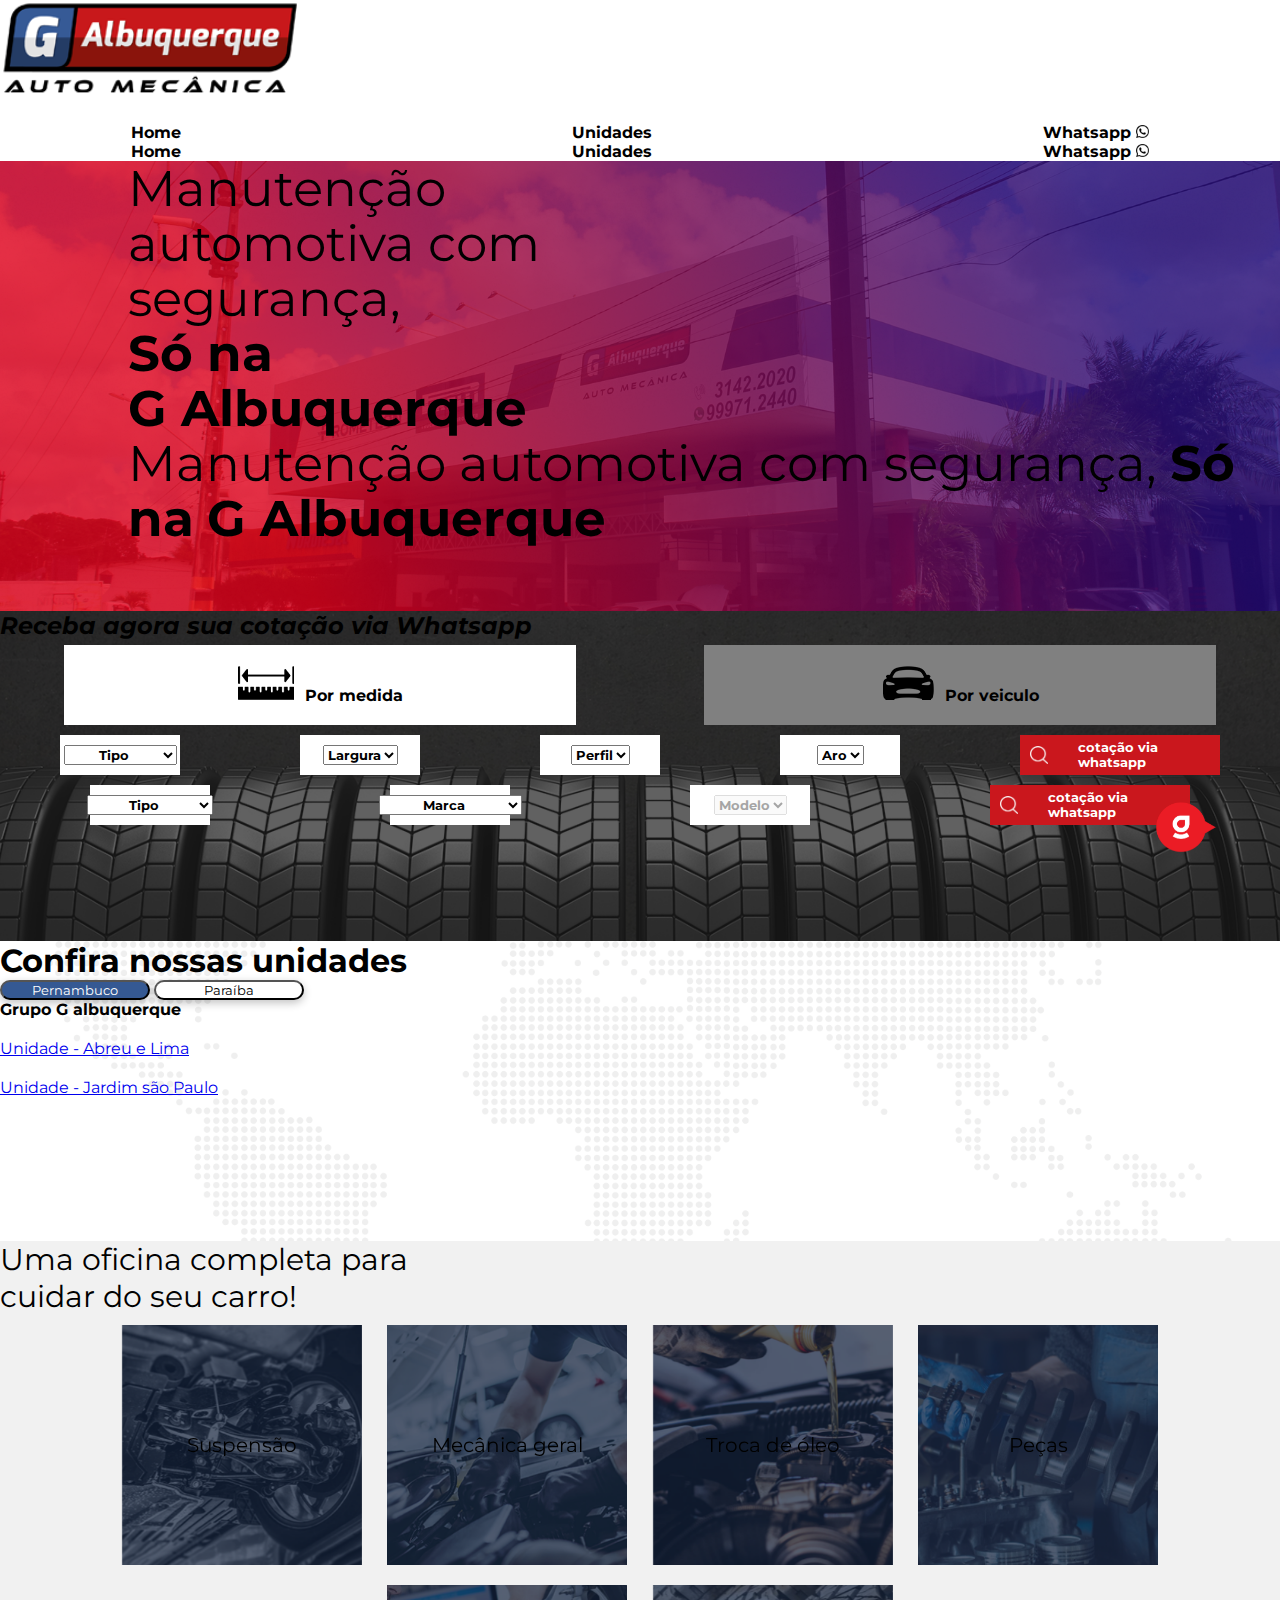
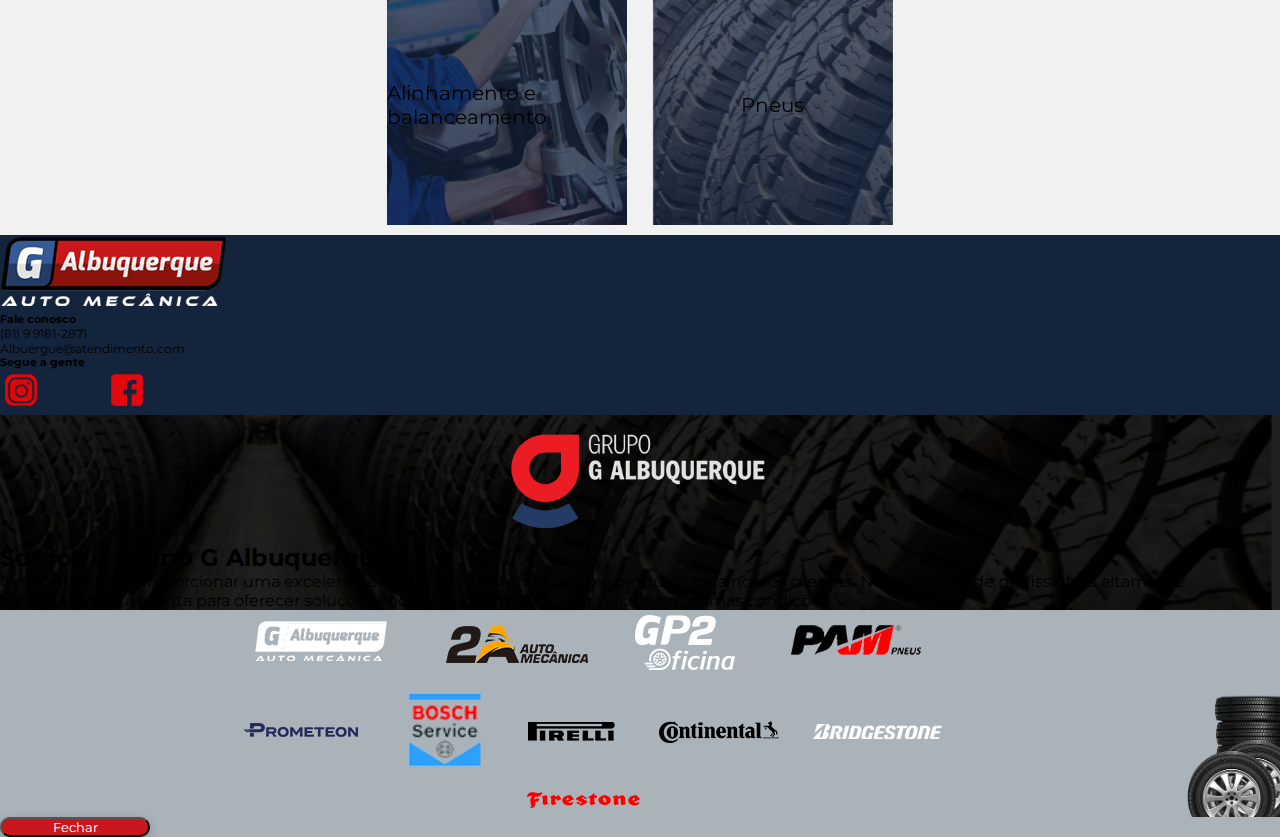
==== index.html @ 97f1aa62 "Testando 2" ====
<!DOCTYPE html>
<html lang="pt-br">
  <head>
    <meta http-equiv="CACHE-CONTROL" content="NO-CACHE" />
    <meta http-equiv="PRAGMA" content="NO-CACHE" />
    <meta charset="UTF-8" />
    <meta http-equiv="X-UA-Compatible" content="IE=edge" />
    <meta name="viewport" content="width=device-width, initial-scale=1.0" />
    <link
      href="https://cdn.jsdelivr.net/npm/bootstrap@5.3.0-alpha3/dist/css/bootstrap.min.css"
      rel="stylesheet"
      integrity="sha384-KK94CHFLLe+nY2dmCWGMq91rCGa5gtU4mk92HdvYe+M/SXH301p5ILy+dN9+nJOZ"
      crossorigin="anonymous"
    />
    <title>Albuquerque</title>
    <link rel="stylesheet" href="./styles.css" />
    <link rel="stylesheet" href="./topo-styles.css" />
    <link rel="preconnect" href="https://fonts.googleapis.com" />
    <link rel="preconnect" href="https://fonts.gstatic.com" crossorigin />

    <link
      href="https://fonts.googleapis.com/css2?family=Montserrat:wght@400;700&display=swap"
      rel="stylesheet"
    />
    <link rel="icon" type="image/x-icon" href="./assets/images/favicon.ico" />
  </head>

  <body>
    <div class="container-fluid p-1 p-md-4">
      <div class="row align-items-center">
        <div class="col-6 col-md-6">
          <a href="">
            <img
              src="assets/images/logo-albuquerque.png"
              height="100px"
              class="img-fluid"
              alt=""
            />
          </a>
        </div>

        <div class="col-6 d-md-none d-block navbar d-flex justify-content-end">
          <button
            id="hamburguer"
            style="margin-right: 10%; border: none"
            class="navbar-toggler"
            type="button"
          >
            <span class="navbar-toggler-icon"></span>
          </button>
        </div>
        <div class="col-6 col-md-6 mt-2 d-none d-md-block">
          <ul class="menu-bar-topo">
            <li><a href="">Home</a></li>
            <li><a href="#unidades">Unidades</a></li>
            <li>
              <a
                href=""
                onclick="window.open('https://wa.me/5581991812871?text=Olá, estou com interesse em saber mais sobre seus serviços.','_blank')"
                >Whatsapp
                <img
                  src="assets/images/whatsapp-preto-cima.png"
                  height="13px"
                  alt=""
              /></a>
            </li>
          </ul>
        </div>
      </div>
      <div class="row d-none" id="menu-hamburguer">
        <div class="col">
          <ul class="menu-bar-topo">
            <li><a href="">Home</a></li>
            <li><a href="#unidades">Unidades</a></li>
            <li>
              <a
                href=""
                onclick="window.open('https://wa.me/5581991812871?text=Olá, estou com interesse em saber mais sobre seus serviços.','_blank')"
                >Whatsapp
                <img
                  src="assets/images/whatsapp-preto-cima.png"
                  height="13px"
                  alt=""
              /></a>
            </li>
          </ul>
        </div>
      </div>
    </div>

    <div class="container-fluid p-1 p-md-4 text-light fundo">
      <div class="row mt-5">
        <div class="col-12">
          <div class="fundo-comportamento">
            <span class="texto-fundo-tamanho d-none d-md-block">
              Manutenção <br />
              automotiva com <br />
              segurança,<br />
              <b>Só na <br /></b>
              <b>G Albuquerque</b>
            </span>
            <span class="texto-fundo-tamanho d-block d-md-none p-4">
              Manutenção automotiva com segurança,
              <b>Só na</b>
              <b>G Albuquerque</b>
            </span>
            <div id="unidades"></div>
          </div>
        </div>
      </div>
    </div>

    <div class="fundo-busca-pneu text-light">
      <div class="container">
        <div class="row">
          <div class="col">
            <h2 class="text-center mt-3">
              <i> Receba agora sua cotação via Whatsapp </i>
            </h2>
          </div>
        </div>
        <div class="row mt-3">
          <div class="col">
            <div class="cards-pneus">
              <div
                class="card-pneu"
                id="medida"
                onclick="selecionarTipoFiltro(false)"
              >
                <span
                  ><img
                    src="assets/images/regua.png"
                    class="img-fluid"
                    style="margin-right: 5px"
                  />
                  Por medida</span
                >
              </div>
              <div
                class="card-pneu"
                id="veiculo"
                onclick="selecionarTipoFiltro(true)"
              >
                <span
                  ><img
                    src="assets/images/carro.png"
                    class="img-fluid"
                    style="margin-right: 5px"
                  />
                  Por veiculo</span
                >
              </div>
            </div>
          </div>
        </div>

        <div class="row mt-3">
          <!-- FILTER MEDIDA -->
          <div
            class="col"
            style="
              display: flex;
              justify-content: space-around;
              align-items: center;
              flex-flow: wrap;
            "
            id="filterMedida"
          >
            <div class="card-pneu-categoria">
              <select id="tipoInput1" class="form-control w-full xl:w-4/12">
                <option value="">Tipo</option>
                <option value="Passeio">Passeio</option>
                <option value="Performance">Performance</option>
                <option value="SUV">SUV</option>
                <option value="Carga">Carga</option>
                <option value="Misto">Misto</option>
                <option value="Off road">Off road</option>
              </select>
            </div>
            <div class="card-pneu-categoria">
              <select id="larguraInput" class="form-control w-full xl:w-4/12">
                <option value="">Largura</option>
                <option value="9.50">9.50</option>
                <option value="10.50">10.50</option>
                <option value="11.50">11.50</option>
                <option value="12.50">12.50</option>
                <option value="125">125</option>
                <option value="135">135</option>
                <option value="145">145</option>
                <option value="155">155</option>
                <option value="165">165</option>
                <option value="175">175</option>
                <option value="185">185</option>
                <option value="195">195</option>
                <option value="205">205</option>
                <option value="215">215</option>
                <option value="225">225</option>
                <option value="235">235</option>
                <option value="245">245</option>
                <option value="255">255</option>
                <option value="265">265</option>
                <option value="275">275</option>
                <option value="285">285</option>
                <option value="295">295</option>
                <option value="305">305</option>
                <option value="315">315</option>
                <option value="325">325</option>
              </select>
            </div>
            <div class="card-pneu-categoria">
              <select id="perfilInput" class="form-control w-full xl:w-4/12">
                <option value="">Perfil</option>
                <option value="30">30</option>
                <option value="35">35</option>
                <option value="40">40</option>
                <option value="45">45</option>
                <option value="50">50</option>
                <option value="55">55</option>
                <option value="60">60</option>
                <option value="65">65</option>
                <option value="70">70</option>
                <option value="75">75</option>
                <option value="80">80</option>
                <option value="85">85</option>
              </select>
            </div>
            <div class="card-pneu-categoria">
              <select id="aroInput" class="form-control w-full xl:w-4/12">
                <option value="">Aro</option>
                <option value="13">13</option>
                <option value="14">14</option>
                <option value="15">15</option>
                <option value="16">16</option>
                <option value="17">17</option>
                <option value="18">18</option>
                <option value="19">19</option>
                <option value="20">20</option>
                <option value="21">21</option>
                <option value="22">22</option>
                <option value="23">23</option>
                <option value="24">24</option>
              </select>
            </div>

            <div
              class="card-pneu-categoria botao-cotacao fundo-vermelho-card-categoria"
              onclick="filtrar()"
            >
              <img src="assets/images/lupa.png" height="18px" alt="" />
              <span class="text-uppercase"> cotação via whatsapp</span>
            </div>
          </div>
          <!------------------------------------------------>

          <!-- FILTER Veiculo -->
          <div
            class="col"
            style="
              display: flex;
              justify-content: space-around;
              align-items: center;
              flex-flow: wrap;
            "
            id="filterVeiculo"
          >
            <div class="card-pneu-categoria">
              <select id="tipoInput2" class="form-control w-full xl:w-4/12">
                <option value="">Tipo</option>
                <option value="Hatch">Hatch</option>
                <option value="Sedan">Sedan</option>
                <option value="Esportivo">Esportivo</option>
                <option value="Picape">Picape</option>
                <option value="Cupê">Cupê</option>
                <option value="SUV">SUV</option>
                <option value="SUV Compacto">SUV Compacto</option>
              </select>
            </div>
            <div class="card-pneu-categoria">
              <select
                class="form-control w-full xl:w-4/12 my-3"
                id="marcaInput2"
                onchange="selecionarMarca()"
              >
                <option value="" selected="">Marca</option>
              </select>
            </div>
            <div class="card-pneu-categoria">
              <select
                class="form-control w-full xl:w-4/12 my-3"
                id="modeloInput"
              >
                <option value="" selected="">Modelo</option>
                <option value="outros">Outros</option>
              </select>
            </div>

            <div
              class="card-pneu-categoria botao-cotacao fundo-vermelho-card-categoria"
              onclick="filtrar()"
            >
              <img src="assets/images/lupa.png" height="18px" alt="" />
              <span class="text-uppercase"> cotação via whatsapp</span>
            </div>
          </div>
        </div>
      </div>
    </div>

    <div class="background-confira-unidades pt-1 pt-md-3 pb-5">
      <div class="container">
        <div class="row p-4 p-md-1">
          <div class="col-12">
            <h2 class="mb-3 confira-unidade-label">Confira nossas unidades</h2>
            <div class="row mb-3">
              <div class="col">
                <button
                  class="btn"
                  id="btnPernambuco"
                  onclick="showPernambuco()"
                >
                  Pernambuco
                </button>
                <button class="btn" id="btnParaiba" onclick="showParaiba()">
                  Paraíba
                </button>
              </div>
            </div>
            <h4 class="fw-bold">Grupo G albuquerque</h4>

            <ul class="lista-unidades" id="listaPernambuco">
              <li>
                <a href="filiais/index.html?id=abreu&whatsapp=81991812871"
                  >Unidade - Abreu e Lima</a
                >
              </li>
              <li>
                <a href="filiais/index.html?id=jardim&whatsapp=81991812871"
                  >Unidade - Jardim são Paulo</a
                >
              </li>
            </ul>

            <ul class="lista-unidades" id="listaParaiba">
              <li>
                <a href="filiais/index.html?id=bayeux&whatsapp=81991812871"
                  >Unidade - Bayeux</a
                >
              </li>
              <li>
                <a href="filiais/index.html?id=sape&whatsapp=81991812871"
                  >Unidade - Sapé</a
                >
              </li>
            </ul>
          </div>
          <div class="col-12 col-md-6"></div>
        </div>
      </div>
    </div>

    <div style="background-color: #f1f1f1" class="p-2 mt-3">
      <div class="container p-2" id="servicos">
        <div class="row">
          <div class="col">
            <span
              class="d-block fw-bold text-center text-uppercase"
              style="font-size: 30px"
              >Uma oficina completa para <br />
              cuidar do seu carro!</span
            >
          </div>
        </div>
        <div class="row mt-3 justify-content-center">
          <div class="col-10">
            <div class="cards">
              <div class="card c-1-fundo text-light center-all">
                <div class="front">
                  <span class="text-uppercase">Suspensão</span>
                </div>
                <div class="back p-3">
                  <span class="card-flip-text">
                    A suspensão melhora a estabilidade e conforto do seu carro.
                    Tecnologia avançada e peças de qualidade melhoram a
                    performance.
                  </span>
                  <button
                    class="mt-4 btn btn-azul"
                    id="btnSuspensaoCard"
                    onclick="window.open('https://wa.me/5581991812871?text=Olá, estou com interesse em saber mais sobre seus serviços de suspensão.','_blank')"
                  >
                    Contate-nos
                  </button>
                </div>
              </div>
              <div class="card c-2-fundo text-light center-all">
                <div class="front">
                  <span class="text-uppercase">Mecânica geral</span>
                </div>
                <div class="back p-3">
                  <span class="card-flip-text">
                    Nosso serviço mecânico resolve problemas do seu carro com
                    eficiência. Contamos com equipe preparada e capacitada.
                  </span>
                  <button
                    class="mt-4 btn btn-azul"
                    id="btnMecanicaCard"
                    onclick="window.open('https://wa.me/5581991812871?text=Olá, estou com interesse em saber mais sobre seus serviços de mecânica.','_blank')"
                  >
                    Contate-nos
                  </button>
                </div>
              </div>
              <div class="card c-3-fundo text-light center-all">
                <div class="front">
                  <span class="text-uppercase">Troca de óleo</span>
                </div>
                <div class="back p-3">
                  <span class="card-flip-text">
                    Nossa troca de óleo garante desempenho ideal do seu veículo.
                    Equipe qualificada e óleos de qualidade mantêm o motor em
                    condições ideais.
                  </span>
                  <button
                    class="mt-4 btn btn-azul"
                    id="btnTrocaOleoCard"
                    onclick="window.open('https://wa.me/5581991812871?text=Olá, estou com interesse em saber mais sobre seus serviços de troca de óleo.','_blank')"
                  >
                    Contate-nos
                  </button>
                </div>
              </div>
              <div class="card c-4-fundo text-light center-all">
                <div class="front">
                  <span class="text-uppercase">Peças</span>
                </div>
                <div class="back p-3">
                  <span class="card-flip-text">
                    Nossas peças garantem desempenho superior para o seu
                    veículo. Encontre a peça perfeita agendando seu atendimento.
                  </span>
                  <button
                    class="mt-4 btn btn-azul"
                    id="btnPecasCard"
                    onclick="window.open('https://wa.me/5581991812871?text=Olá, estou com interesse em saber mais sobre as peças e serviços.','_blank')"
                  >
                    Contate-nos
                  </button>
                </div>
              </div>
              <div class="card c-5-fundo text-light center-all">
                <div class="front">
                  <span class="text-uppercase d-block text-center"
                    >Alinhamento e balanceamento</span
                  >
                </div>
                <div class="back p-3">
                  <span class="card-flip-text">
                    Prolongue a vida útil dos pneus e evite problemas na
                    direção. Realize o alinhamento e balanceamento conosco.
                  </span>
                  <button
                    class="mt-4 btn btn-azul"
                    id="btnAlinhamentoBalanceamentoCard"
                    onclick="window.open('https://wa.me/5581991812871?text=Olá, estou com interesse em saber mais sobre seus serviços de alinhamento e balanceamento.','_blank')"
                  >
                    Contate-nos
                  </button>
                </div>
              </div>
              <div class="card c-6-fundo text-light center-all">
                <div class="front">
                  <span class="text-uppercase">Pneus</span>
                </div>
                <div class="back p-3">
                  <span class="card-flip-text">
                    Nossos pneus oferecem tranquilidade e conforto na direção,
                    com tecnologia avançada e materiais de alta qualidade.
                  </span>
                  <button
                    class="mt-4 btn btn-azul"
                    id="btnPneusCard"
                    onclick="window.open('https://wa.me/5581991812871?text=Olá, estou com interesse em saber mais sobre os pneus disponíveis.','_blank')"
                  >
                    Contate-nos
                  </button>
                </div>
              </div>
            </div>
          </div>
          <!-- <div class="row mt-3">
            <div class="col" style="display: flex; justify-content: center">
              <button
                class="text-ligth text-uppercase text-center btn btn-escolher-servico"
              >
                Escolha um serviço
              </button>
            </div>
          </div> -->
        </div>
      </div>
    </div>

    <div id="footerSecundario">
      <!-- INICIO -->
      <div class="container-fluid p-2 p-md-4 text-light fundo-footer">
        <div class="row mt-3 mb-2">
          <div class="col" style="display: flex; justify-content: center">
            <img
              src="assets/images/logoGTopo.png"
              width="300px"
              class="img-fluid"
              alt=""
            />
          </div>
        </div>

        <div class="row justify-content-center">
          <div class="col-12 col-md-8 mb-3">
            <h2 class="text-center">Somos o Grupo G Albuquerque</h2>
            <span class="text-center d-block"
              >Nosso objetivo é proporcionar uma excelente experiência de
              atendimento e produtos para nossos clientes. Nossa equipe de
              profissionais altamente capacitados está pronta para oferecer
              soluções eficientes para manter seu veículo em ótimas condições.
            </span>
          </div>
        </div>
      </div>
      <!-- INICIO -->

      <div
        class="pt-2"
        style="
          display: flex;
          justify-content: space-between;
          align-items: end;
          background-color: #aab2ba;
        "
      >
        <div style="flex-grow: 3">
          <div
            style="
              width: 61%;
              margin: 0 auto;
              display: flex;
              justify-content: space-around;
              align-items: center;
              flex-wrap: wrap;
              align-items: center;
            "
          >
            <img src="assets/images/logo1.png" alt="" />
            <img src="assets/images/logo4.png" alt="" />
            <img src="assets/images/logo6.png" alt="" />
            <img src="assets/images/logo8.png" alt="" />
            <img src="assets/images/logo3.png" alt="" />
            <img src="assets/images/logo7.png" style="width: 130px" alt="" />
            <img src="assets/images/logo2.png" alt="" />
            <img src="assets/images/logo5.png" alt="" />
            <img src="assets/images/logo10.png" alt="" />
            <img src="assets/images/logo9.png" alt="" />
          </div>
        </div>
        <div
          style="
            flex-grow: 1;
            display: flex;
            justify-content: end;
            align-items: end;
          "
          class="d-none d-md-block"
        >
          <img src="assets/images/pnues.png" width="100px" alt="qwqw" />
        </div>
      </div>
    </div>

    <div class="container-fluid fundo-escuro text-light p-5">
      <div class="container">
        <div class="row justify-content-center">
          <div
            class="col-12 col-md-4 d-flex justify-content-center align-items-center mb-4 mb-md-0"
          >
            <img
              src="assets/images/logo-albuquerque-branco.png"
              class="img-fluid"
              alt=""
            />
          </div>

          <div
            class="col-12 col-md-4 d-flex flex-column justify-content-center align-items-center d-md-block mb-4 mb-md-0"
          >
            <h6 class="text-uppercase">Fale conosco</h6>
            <ul class="options-footer text-center text-md-start">
              <li>(81) 9 9181-2871</li>
              <li>Albuergue@atendimento.com</li>
            </ul>
          </div>

          <div
            class="col-12 col-md-4 d-flex flex-column justify-content-center align-items-center d-md-block mb-4 mb-md-0"
          >
            <h6 class="text-uppercase">Segue a gente</h6>
            <ul class="options-footer-img">
              <li>
                <a
                  onclick="window.open('https://www.instagram.com/galbuquerque_automecanica/','_blank')"
                  ><img
                    src="assets/images/insta-vermelho-baixo.png"
                    height="32px"
                    alt=""
                /></a>
              </li>
              <li>
                <a
                  onclick="window.open('https://www.facebook.com/GAlbuquerqueAutomecanica/?locale=pt_BR','_blank')"
                  ><img
                    src="assets/images/face-vermelho-baixo.png"
                    height="32px"
                    alt=""
                /></a>
              </li>
            </ul>
          </div>
        </div>
      </div>
    </div>

    <button
    type="button"
    class="btn-flutuante"
    data-bs-toggle="modal"
    data-bs-target="#popupsobre"
  >
    <img src="assets/images/btn-g-albu.png" height="50px" alt="" />
  </button>

  <div
    class="modal fade"
    id="popupsobre"
    tabindex="-1"
    aria-labelledby="exampleModalLabel"
    aria-hidden="true"
  >
    <div class="modal-dialog modal-xl">
      <div class="modal-content" style="background-color: #aab2ba">
        <div class="modal-body">
          <div class="container p-2 p-md-4 text-light fundo-footer">
            <!-- INICIO -->
            <div class="row mt-3 mb-2">
              <div class="col" style="display: flex; justify-content: center">
                <img
                  src="assets/images/logoGTopo.png"
                  width="300px"
                  class="img-fluid"
                  alt=""
                />
              </div>
            </div>

            <div class="row justify-content-center">
              <div class="col-12 col-md-8 mb-3">
                <h2 class="text-center">Somos o Grupo G Albuquerque</h2>
                <span class="text-center d-block"
                  >Nosso objetivo é proporcionar uma excelente experiência de
                  atendimento e produtos para nossos clientes. Nossa equipe de
                  profissionais altamente capacitados está pronta para
                  oferecer soluções eficientes para manter seu veículo em
                  ótimas condições.
                </span>
              </div>
            </div>
          </div>
          <!-- INICIO -->

          <div
            class="pt-2"
            style="
              display: flex;
              justify-content: space-between;
              align-items: end;
              background-color: #aab2ba;
            "
          >
            <div style="flex-grow: 3">
              <div
                style="
                  width: 61%;
                  margin: 0 auto;
                  display: flex;
                  justify-content: space-around;
                  align-items: center;
                  flex-wrap: wrap;
                  align-items: center;
                "
              >
                <img src="assets/images/logo1.png" alt="" />
                <img src="assets/images/logo4.png" alt="" />
                <img src="assets/images/logo6.png" alt="" />
                <img src="assets/images/logo8.png" alt="" />
                <img src="assets/images/logo3.png" alt="" />
                <img
                  src="assets/images/logo7.png"
                  style="width: 130px"
                  alt=""
                />
                <img src="assets/images/logo2.png" alt="" />
                <img src="assets/images/logo5.png" alt="" />
                <img src="assets/images/logo10.png" alt="" />
                <img src="assets/images/logo9.png" alt="" />
              </div>
            </div>
            <div
              style="
                flex-grow: 1;
                display: flex;
                justify-content: end;
                align-items: end;
              "
              class="d-none d-md-block"
            >
              <img
                src="assets/images/pnues.png"
                width="100px"
                alt="qwqw"
              />
            </div>
          </div>
        </div>
        <div class="modal-footer" style="border: none">
          <button
            type="button"
            class="btn btn-escolher-servico"
            style=""
            data-bs-dismiss="modal"
          >
            Fechar
          </button>
        </div>
      </div>
    </div>
  </div>
    <!-- <div
      class="modal fade"
      id="popupsobre"
      tabindex="-1"
      aria-labelledby="exampleModalLabel"
      aria-hidden="true"
    >
      <div class="modal-dialog">
        <div class="modal-content">
          <div class="modal-header">
            <h5 class="modal-title" id="exampleModalLabel">Sobre</h5>
            <button
              type="button"
              class="btn-close"
              data-bs-dismiss="modal"
              aria-label="Close"
            ></button>
          </div>
          <div class="modal-body">
            <div class="container">
              <div class="row">
                <div class="col">
                  <p>
                    &emsp; &emsp;Nós somos a G Albuquerque, nosso objetivo é
                    proporcionar uma excelente experiência de atendimento e
                    produtos para nossos clientes. Nossa equipe de profissionais
                    altamente capacitados está pronta para oferecer soluções
                    eficientes para manter seu veículo em ótimas condições.
                    Oferecemos serviços de manutenção preventiva, corretiva,
                    reparos elétricos e mecânicos, além de pneus. Nosso
                    compromisso é oferecer o melhor serviço possível com
                    atendimento personalizado.
                  </p>
                  <br />
                  <span class="text-center d-block"
                    >⭐ Venha experimentar nosso serviço! ⭐</span
                  >
                </div>
              </div>
            </div>
          </div>
          <div class="modal-footer">
            <button
              type="button"
              class="btn btn-secondary"
              data-bs-dismiss="modal"
            >
              Fechar
            </button>
          </div>
        </div>
      </div>
    </div> -->

    <script>
      const marcas = [
        { id: 1, nome: "CHEVROLET" },
        { id: 2, nome: "VOLKSWAGEN" },
        { id: 3, nome: "FIAT" },
        { id: 4, nome: "MERCEDES-BENZ" },
        { id: 5, nome: "CITROEN" },
        { id: 7, nome: "HONDA" },
        { id: 8, nome: "SUBARU" },
        { id: 10, nome: "FERRARI" },
        { id: 12, nome: "LAMBORGHINI" },
        { id: 13, nome: "FORD" },
        { id: 14, nome: "HYUNDAI" },
        { id: 15, nome: "JAC" },
        { id: 16, nome: "KIA" },
        { id: 17, nome: "GURGEL" },
        { id: 18, nome: "DODGE" },
        { id: 19, nome: "CHRYSLER" },
        { id: 20, nome: "BENTLEY" },
        { id: 22, nome: "PEUGEOT" },
        { id: 23, nome: "TOYOTA" },
        { id: 24, nome: "RENAULT" },
        { id: 27, nome: "AGRALE" },
        { id: 28, nome: "ALFA ROMEO" },
        { id: 32, nome: "AUDI" },
        { id: 36, nome: "BMW" },
        { id: 43, nome: "NISSAN" },
        { id: 47, nome: "CHERY" },
        { id: 53, nome: "VOLVO" },
        { id: 57, nome: "DKW-VEMAG" },
        { id: 59, nome: "SUZUKI" },
        { id: 70, nome: "PORSCHE" },
        { id: 86, nome: "JAGUAR" },
        { id: 87, nome: "JEEP" },
        { id: 94, nome: "LADA" },
        { id: 96, nome: "LAND ROVER" },
        { id: 97, nome: "LEXUS" },
        { id: 98, nome: "LIFAN" },
        { id: 104, nome: "MASERATI" },
        { id: 111, nome: "MITSUBISHI" },
        { id: 113, nome: "MINI" },
        { id: 114, nome: "MIURA" },
        { id: 116, nome: "MP LAFER" },
        { id: 124, nome: "PUMA" },
        { id: 132, nome: "SHINERAY" },
        { id: 141, nome: "SIMCA" },
        { id: 142, nome: "SMART" },
        { id: 149, nome: "TROLLER" },
        { id: 150, nome: "UNIMOG" },
        { id: 239, nome: "KARMANN GHIA" },
      ];

      let modelos = [
        { numero: 25, nome: "INTEGRA" },
        { numero: 25, nome: "LEGEND" },
        { numero: 25, nome: "NSX" },
        { numero: 27, nome: "MARRUA" },
        { numero: 28, nome: "145" },
        { numero: 28, nome: "147" },
        { numero: 28, nome: "155" },
        { numero: 28, nome: "156" },
        { numero: 28, nome: "164" },
        { numero: 28, nome: "166" },
        { numero: 28, nome: "2300" },
        { numero: 28, nome: "SPIDER" },
        { numero: 156, nome: "HUMMER" },
        { numero: 16, nome: "AM-825" },
        { numero: 16, nome: "HI-TOPIC" },
        { numero: 16, nome: "ROCSTA" },
        { numero: 16, nome: "TOPIC" },
        { numero: 16, nome: "TOWNER" },
        { numero: 32, nome: "100" },
        { numero: 32, nome: "80" },
        { numero: 32, nome: "A1" },
        { numero: 32, nome: "A3" },
        { numero: 32, nome: "A4 SEDAN" },
        { numero: 32, nome: "A5 COUPE" },
        { numero: 32, nome: "A6 SEDAN" },
        { numero: 32, nome: "A7" },
        { numero: 32, nome: "A8" },
        { numero: 32, nome: "Q3" },
        { numero: 32, nome: "Q5" },
        { numero: 32, nome: "Q7" },
        { numero: 32, nome: "R8" },
        { numero: 32, nome: "RS3" },
        { numero: 32, nome: "RS4" },
        { numero: 32, nome: "RS5" },
        { numero: 32, nome: "RS6" },
        { numero: 32, nome: "S3" },
        { numero: 32, nome: "S4 SEDAN" },
        { numero: 32, nome: "S6 SEDAN" },
        { numero: 32, nome: "S8" },
        { numero: 32, nome: "TT" },
        { numero: 32, nome: "TTS" },
        { numero: 157, nome: "BUGGY" },
        { numero: 155, nome: "DEVILLE" },
        { numero: 155, nome: "ELDORADO" },
        { numero: 155, nome: "SEVILLE" },
        { numero: 42, nome: "JAVALI" },
        { numero: 6, nome: "MINI STAR FAMILY" },
        { numero: 6, nome: "MINI STAR UTILITY" },
        { numero: 47, nome: "CIELO" },
        { numero: 47, nome: "FACE" },
        { numero: 47, nome: "QQ" },
        { numero: 47, nome: "S-18" },
        { numero: 47, nome: "TIGGO" },
        { numero: 19, nome: "300C" },
        { numero: 19, nome: "CARAVAN" },
        { numero: 19, nome: "CIRRUS" },
        { numero: 19, nome: "GRAN CARAVAN" },
        { numero: 19, nome: "LE BARON" },
        { numero: 19, nome: "NEON" },
        { numero: 19, nome: "PT CRUISER" },
        { numero: 19, nome: "SEBRING" },
        { numero: 19, nome: "STRATUS" },
        { numero: 19, nome: "TOWN E COUNTRY" },
        { numero: 19, nome: "VISION" },
        { numero: 5, nome: "AIRCROSS" },
        { numero: 5, nome: "AX" },
        { numero: 5, nome: "BERLINGO" },
        { numero: 5, nome: "BX" },
        { numero: 5, nome: "C3" },
        { numero: 5, nome: "C4" },
        { numero: 5, nome: "C5" },
        { numero: 5, nome: "C6" },
        { numero: 5, nome: "C8" },
        { numero: 5, nome: "DS3" },
        { numero: 5, nome: "EVASION" },
        { numero: 5, nome: "JUMPER" },
        { numero: 5, nome: "XANTIA" },
        { numero: 5, nome: "XM" },
        { numero: 5, nome: "XSARA" },
        { numero: 5, nome: "ZX" },
        { numero: 50, nome: "CL-244" },
        { numero: 50, nome: "CL-330" },
        { numero: 51, nome: "ESPERO" },
        { numero: 51, nome: "LANOS" },
        { numero: 51, nome: "LEGANZA" },
        { numero: 51, nome: "NUBIRA" },
        { numero: 51, nome: "PRINCE" },
        { numero: 51, nome: "RACER" },
        { numero: 51, nome: "SUPER SALON" },
        { numero: 51, nome: "TICO" },
        { numero: 52, nome: "APPLAUSE" },
        { numero: 52, nome: "CHARADE" },
        { numero: 52, nome: "CUORE" },
        { numero: 52, nome: "FEROZA" },
        { numero: 52, nome: "GRAN MOVE" },
        { numero: 52, nome: "MOVE VAN" },
        { numero: 52, nome: "TERIOS" },
        { numero: 18, nome: "AVENGER" },
        { numero: 18, nome: "DAKOTA" },
        { numero: 18, nome: "JOURNEY" },
        { numero: 18, nome: "RAM" },
        { numero: 18, nome: "STEALTH" },
        { numero: 61, nome: "M-100" },
        { numero: 61, nome: "PLUTUS" },
        { numero: 61, nome: "START" },
        { numero: 61, nome: "ULC" },
        { numero: 63, nome: "ENGESA" },
        { numero: 64, nome: "CAMPER" },
        { numero: 64, nome: "MASTER" },
        { numero: 10, nome: "348" },
        { numero: 10, nome: "355" },
        { numero: 10, nome: "360" },
        { numero: 10, nome: "456" },
        { numero: 10, nome: "550" },
        { numero: 10, nome: "575M" },
        { numero: 10, nome: "612" },
        { numero: 10, nome: "CALIFORNIA" },
        { numero: 10, nome: "F430" },
        { numero: 10, nome: "F599" },
        { numero: 3, nome: "147" },
        { numero: 3, nome: "500" },
        { numero: 3, nome: "BRAVA" },
        { numero: 3, nome: "BRAVO" },
        { numero: 3, nome: "COUPE" },
        { numero: 3, nome: "DOBLO" },
        { numero: 3, nome: "DUCATO CARGO" },
        { numero: 3, nome: "DUNA" },
        { numero: 3, nome: "ELBA" },
        { numero: 3, nome: "FIORINO" },
        { numero: 3, nome: "FREEMONT" },
        { numero: 3, nome: "GRAND SIENA" },
        { numero: 3, nome: "IDEA" },
        { numero: 3, nome: "LINEA" },
        { numero: 3, nome: "MAREA" },
        { numero: 3, nome: "OGGI" },
        { numero: 3, nome: "PALIO" },
        { numero: 3, nome: "PANORAMA" },
        { numero: 3, nome: "PREMIO" },
        { numero: 3, nome: "PUNTO" },
        { numero: 3, nome: "SIENA" },
        { numero: 3, nome: "STILO" },
        { numero: 3, nome: "STRADA" },
        { numero: 3, nome: "TEMPRA" },
        { numero: 3, nome: "TIPO" },
        { numero: 3, nome: "UNO" },
        { numero: 13, nome: "AEROSTAR" },
        { numero: 13, nome: "ASPIRE" },
        { numero: 13, nome: "BELINA" },
        { numero: 13, nome: "CLUB WAGON" },
        { numero: 13, nome: "CONTOUR" },
        { numero: 13, nome: "CORCEL II" },
        { numero: 13, nome: "COURIER" },
        { numero: 13, nome: "CROWN VICTORIA" },
        { numero: 13, nome: "DEL REY" },
        { numero: 13, nome: "ECOSPORT" },
        { numero: 13, nome: "EDGE" },
        { numero: 13, nome: "ESCORT" },
        { numero: 13, nome: "EXPEDITION" },
        { numero: 13, nome: "EXPLORER" },
        { numero: 13, nome: "F-100" },
        { numero: 13, nome: "F-1000" },
        { numero: 13, nome: "F-150" },
        { numero: 13, nome: "F-250" },
        { numero: 13, nome: "FIESTA" },
        { numero: 13, nome: "FOCUS" },
        { numero: 13, nome: "FURGLAINE" },
        { numero: 13, nome: "FUSION" },
        { numero: 13, nome: "IBIZA" },
        { numero: 13, nome: "KA" },
        { numero: 13, nome: "MONDEO" },
        { numero: 13, nome: "MUSTANG" },
        { numero: 13, nome: "PAMPA" },
        { numero: 13, nome: "PROBE" },
        { numero: 13, nome: "RANGER" },
        { numero: 13, nome: "VERSAILLES ROYALE" },
        { numero: 13, nome: "TAURUS" },
        { numero: 13, nome: "THUNDERBIRD" },
        { numero: 13, nome: "TRANSIT" },
        { numero: 13, nome: "VERONA" },
        { numero: 13, nome: "VERSAILLES" },
        { numero: 13, nome: "WINDSTAR" },
        { numero: 1, nome: "A-10" },
        { numero: 1, nome: "A-20" },
        { numero: 1, nome: "AGILE" },
        { numero: 1, nome: "ASTRA" },
        { numero: 1, nome: "BLAZER" },
        { numero: 1, nome: "BONANZA" },
        { numero: 1, nome: "C-10" },
        { numero: 1, nome: "C-20" },
        { numero: 1, nome: "CALIBRA" },
        { numero: 1, nome: "CAMARO" },
        { numero: 1, nome: "CAPRICE" },
        { numero: 1, nome: "CAPTIVA" },
        { numero: 1, nome: "CARAVAN" },
        { numero: 1, nome: "CAVALIER" },
        { numero: 1, nome: "CELTA" },
        { numero: 1, nome: "CHEVY" },
        { numero: 1, nome: "CHEYNNE" },
        { numero: 1, nome: "COBALT" },
        { numero: 1, nome: "CORSA" },
        { numero: 1, nome: "CORVETTE" },
        { numero: 1, nome: "CRUZE" },
        { numero: 1, nome: "D-10" },
        { numero: 1, nome: "D-20" },
        { numero: 1, nome: "IPANEMA" },
        { numero: 1, nome: "KADETT" },
        { numero: 1, nome: "LUMINA" },
        { numero: 1, nome: "MALIBU" },
        { numero: 1, nome: "MERIVA" },
        { numero: 1, nome: "MONTANA" },
        { numero: 1, nome: "OMEGA" },
        { numero: 1, nome: "OPALA" },
        { numero: 1, nome: "PRISMA" },
        { numero: 1, nome: "S10" },
        { numero: 1, nome: "SILVERADO" },
        { numero: 1, nome: "SONIC" },
        { numero: 1, nome: "SONOMA" },
        { numero: 1, nome: "SPACEVAN" },
        { numero: 1, nome: "SS10" },
        { numero: 1, nome: "SUBURBAN" },
        { numero: 1, nome: "SYCLONE" },
        { numero: 1, nome: "TIGRA" },
        { numero: 1, nome: "TRACKER" },
        { numero: 1, nome: "TRAFIC" },
        { numero: 1, nome: "VECTRA" },
        { numero: 1, nome: "VERANEIO" },
        { numero: 1, nome: "ZAFIRA" },
        { numero: 75, nome: "HOVER" },
        { numero: 17, nome: "BR-800" },
        { numero: 17, nome: "CARAJAS" },
        { numero: 17, nome: "TOCANTINS" },
        { numero: 17, nome: "XAVANTE" },
        { numero: 17, nome: "VIP" },
        { numero: 76, nome: "TOWNER" },
        { numero: 7, nome: "ACCORD" },
        { numero: 7, nome: "CITY" },
        { numero: 7, nome: "CIVIC" },
        { numero: 7, nome: "CR-V" },
        { numero: 7, nome: "FIT" },
        { numero: 7, nome: "ODYSSEY" },
        { numero: 7, nome: "PASSPORT" },
        { numero: 7, nome: "PRELUDE" },
        { numero: 14, nome: "ACCENT" },
        { numero: 14, nome: "ATOS" },
        { numero: 14, nome: "AZERA" },
        { numero: 14, nome: "COUPE" },
        { numero: 14, nome: "ELANTRA" },
        { numero: 14, nome: "EXCEL" },
        { numero: 14, nome: "GALLOPER" },
        { numero: 14, nome: "GENESIS" },
        { numero: 14, nome: "H1" },
        { numero: 14, nome: "H100" },
        { numero: 14, nome: "I30" },
        { numero: 14, nome: "IX35" },
        { numero: 14, nome: "MATRIX" },
        { numero: 14, nome: "PORTER" },
        { numero: 14, nome: "SANTA FE" },
        { numero: 14, nome: "SCOUPE" },
        { numero: 14, nome: "SONATA" },
        { numero: 14, nome: "TERRACAN" },
        { numero: 14, nome: "TRAJET" },
        { numero: 14, nome: "TUCSON" },
        { numero: 14, nome: "VELOSTER" },
        { numero: 14, nome: "VERACRUZ" },
        { numero: 84, nome: "AMIGO" },
        { numero: 84, nome: "HOMBRE" },
        { numero: 84, nome: "RODEO" },
        { numero: 15, nome: "J3" },
        { numero: 15, nome: "J5" },
        { numero: 15, nome: "J6" },
        { numero: 86, nome: "DAIMLER" },
        { numero: 86, nome: "S-TYPE" },
        { numero: 86, nome: "X-TYPE" },
        { numero: 86, nome: "MODELOS XJ" },
        { numero: 86, nome: "MODELOS XK" },
        { numero: 87, nome: "CHEROKEE" },
        { numero: 87, nome: "COMMANDER" },
        { numero: 87, nome: "COMPASS" },
        { numero: 87, nome: "GRAND CHEROKEE" },
        { numero: 87, nome: "WRANGLER" },
        { numero: 88, nome: "TOPIC VAN" },
        { numero: 89, nome: "JIPE MONTEZ" },
        { numero: 89, nome: "PICAPE MONTEZ" },
        { numero: 16, nome: "BESTA" },
        { numero: 16, nome: "BONGO" },
        { numero: 16, nome: "CADENZA" },
        { numero: 16, nome: "CARENS" },
        { numero: 16, nome: "CARNIVAL" },
        { numero: 16, nome: "CERATO" },
        { numero: 16, nome: "CERES" },
        { numero: 16, nome: "CLARUS" },
        { numero: 16, nome: "MAGENTIS" },
        { numero: 16, nome: "MOHAVE" },
        { numero: 16, nome: "OPIRUS" },
        { numero: 16, nome: "OPTIMA" },
        { numero: 16, nome: "PICANTO" },
        { numero: 16, nome: "SEPHIA" },
        { numero: 16, nome: "SHUMA" },
        { numero: 16, nome: "SORENTO" },
        { numero: 16, nome: "SOUL" },
        { numero: 16, nome: "SPORTAGE" },
        { numero: 94, nome: "LAIKA" },
        { numero: 94, nome: "NIVA" },
        { numero: 94, nome: "SAMARA" },
        { numero: 12, nome: "GALLARDO" },
        { numero: 12, nome: "MURCIELAGO" },
        { numero: 96, nome: "DEFENDER" },
        { numero: 96, nome: "DISCOVERY" },
        { numero: 96, nome: "FREELANDER" },
        { numero: 96, nome: "NEW RANGE" },
        { numero: 96, nome: "RANGE ROVER" },
        { numero: 97, nome: "ES" },
        { numero: 97, nome: "GS" },
        { numero: 97, nome: "IS-300" },
        { numero: 97, nome: "LS" },
        { numero: 97, nome: "RX" },
        { numero: 97, nome: "SC" },
        { numero: 98, nome: "320" },
        { numero: 98, nome: "620" },
        { numero: 100, nome: "H1" },
        { numero: 101, nome: "ELAN" },
        { numero: 101, nome: "ESPRIT" },
        { numero: 102, nome: "SCORPIO" },
        { numero: 104, nome: "222" },
        { numero: 104, nome: "228" },
        { numero: 104, nome: "3200" },
        { numero: 104, nome: "430" },
        { numero: 104, nome: "COUPE" },
        { numero: 104, nome: "GHIBLI" },
        { numero: 104, nome: "GRANCABRIO" },
        { numero: 104, nome: "GRANSPORT" },
        { numero: 104, nome: "GRANTURISMO" },
        { numero: 104, nome: "QUATTROPORTE" },
        { numero: 104, nome: "SHAMAL" },
        { numero: 104, nome: "SPIDER" },
        { numero: 106, nome: "PICK-UP" },
        { numero: 108, nome: "323" },
        { numero: 108, nome: "626" },
        { numero: 108, nome: "929" },
        { numero: 108, nome: "B-2500" },
        { numero: 108, nome: "B2200" },
        { numero: 108, nome: "MILLENIA" },
        { numero: 108, nome: "MPV" },
        { numero: 108, nome: "MX-3" },
        { numero: 108, nome: "MX-5" },
        { numero: 108, nome: "NAVAJO" },
        { numero: 108, nome: "PROTEGE" },
        { numero: 108, nome: "RX" },
        { numero: 4, nome: "CLASSE A" },
        { numero: 4, nome: "CLASSE B" },
        { numero: 4, nome: "CLASSE R" },
        { numero: 4, nome: "CLASSE GLK" },
        { numero: 4, nome: "SPRINTER" },
        { numero: 110, nome: "MYSTIQUE" },
        { numero: 110, nome: "SABLE" },
        { numero: 112, nome: "550" },
        { numero: 112, nome: "MG6" },
        { numero: 113, nome: "COOPER" },
        { numero: 113, nome: "ONE" },
        { numero: 111, nome: "3000" },
        { numero: 111, nome: "AIRTREK" },
        { numero: 111, nome: "ASX" },
        { numero: 111, nome: "COLT" },
        { numero: 111, nome: "DIAMANT" },
        { numero: 111, nome: "ECLIPSE" },
        { numero: 111, nome: "EXPO" },
        { numero: 111, nome: "GALANT" },
        { numero: 111, nome: "GRANDIS" },
        { numero: 111, nome: "L200" },
        { numero: 111, nome: "L300" },
        { numero: 111, nome: "LANCER" },
        { numero: 111, nome: "MIRAGE" },
        { numero: 111, nome: "MONTERO" },
        { numero: 111, nome: "OUTLANDER" },
        { numero: 111, nome: "PAJERO" },
        { numero: 111, nome: "SPACE WAGON" },
        { numero: 114, nome: "BG-TRUCK" },
        { numero: 43, nome: "350Z" },
        { numero: 43, nome: "ALTIMA" },
        { numero: 43, nome: "AX" },
        { numero: 43, nome: "D-21" },
        { numero: 43, nome: "FRONTIER" },
        { numero: 43, nome: "KING-CAB" },
        { numero: 43, nome: "LIVINA" },
        { numero: 43, nome: "MARCH" },
        { numero: 43, nome: "MAXIMA" },
        { numero: 43, nome: "MURANO" },
        { numero: 43, nome: "NX" },
        { numero: 43, nome: "PATHFINDER" },
        { numero: 43, nome: "PRIMERA" },
        { numero: 43, nome: "QUEST" },
        { numero: 43, nome: "SENTRA" },
        { numero: 43, nome: "STANZA" },
        { numero: 43, nome: "180SX" },
        { numero: 43, nome: "TERRANO" },
        { numero: 43, nome: "TIIDA" },
        { numero: 43, nome: "VERSA" },
        { numero: 43, nome: "X-TRAIL" },
        { numero: 43, nome: "XTERRA" },
        { numero: 43, nome: "ZX" },
        { numero: 22, nome: "106" },
        { numero: 22, nome: "205" },
        { numero: 22, nome: "206" },
        { numero: 22, nome: "207" },
        { numero: 22, nome: "3008" },
        { numero: 22, nome: "306" },
        { numero: 22, nome: "307" },
        { numero: 22, nome: "308" },
        { numero: 22, nome: "405" },
        { numero: 22, nome: "406" },
        { numero: 22, nome: "407" },
        { numero: 22, nome: "408" },
        { numero: 22, nome: "504" },
        { numero: 22, nome: "505" },
        { numero: 22, nome: "508" },
        { numero: 22, nome: "605" },
        { numero: 22, nome: "607" },
        { numero: 22, nome: "806" },
        { numero: 22, nome: "807" },
        { numero: 22, nome: "BOXER" },
        { numero: 22, nome: "HOGGAR" },
        { numero: 22, nome: "PARTNER" },
        { numero: 22, nome: "RCZ" },
        { numero: 123, nome: "GRAN VOYAGER" },
        { numero: 123, nome: "SUNDANCE" },
        { numero: 69, nome: "TRANS-AM" },
        { numero: 69, nome: "TRANS-SPORT" },
        { numero: 70, nome: "911" },
        { numero: 70, nome: "BOXSTER" },
        { numero: 70, nome: "CAYENNE" },
        { numero: 70, nome: "CAYMAN" },
        { numero: 70, nome: "PANAMERA" },
        { numero: 24, nome: "21 SEDAN" },
        { numero: 24, nome: "CLIO" },
        { numero: 24, nome: "DUSTER" },
        { numero: 24, nome: "EXPRESS" },
        { numero: 24, nome: "FLUENCE" },
        { numero: 24, nome: "KANGOO" },
        { numero: 24, nome: "LAGUNA" },
        { numero: 24, nome: "LOGAN" },
        { numero: 24, nome: "MASTER" },
        { numero: 24, nome: "MEGANE" },
        { numero: 24, nome: "SAFRANE" },
        { numero: 24, nome: "SANDERO" },
        { numero: 24, nome: "SCENIC" },
        { numero: 24, nome: "SYMBOL" },
        { numero: 24, nome: "TRAFIC" },
        { numero: 24, nome: "TWINGO" },
        { numero: 137, nome: "9000" },
        { numero: 162, nome: "SL-2" },
        { numero: 130, nome: "CORDOBA" },
        { numero: 130, nome: "IBIZA" },
        { numero: 130, nome: "INCA" },
        { numero: 142, nome: "FORTWO" },
        { numero: 21, nome: "ACTYON SPORTS" },
        { numero: 21, nome: "CHAIRMAN" },
        { numero: 21, nome: "ISTANA" },
        { numero: 21, nome: "KORANDO" },
        { numero: 21, nome: "KYRON" },
        { numero: 21, nome: "MUSSO" },
        { numero: 21, nome: "REXTON" },
        { numero: 8, nome: "FORESTER" },
        { numero: 8, nome: "IMPREZA" },
        { numero: 8, nome: "LEGACY" },
        { numero: 8, nome: "OUTBACK" },
        { numero: 8, nome: "SVX" },
        { numero: 8, nome: "TRIBECA" },
        { numero: 8, nome: "VIVIO" },
        { numero: 59, nome: "BALENO" },
        { numero: 59, nome: "GRAND VITARA" },
        { numero: 59, nome: "IGNIS" },
        { numero: 59, nome: "JIMNY" },
        { numero: 59, nome: "SUPER CARRY" },
        { numero: 59, nome: "SWIFT" },
        { numero: 59, nome: "SX4" },
        { numero: 59, nome: "VITARA" },
        { numero: 59, nome: "WAGON R" },
        { numero: 146, nome: "STARK" },
        { numero: 23, nome: "AVALON" },
        { numero: 23, nome: "BANDEIRANTE" },
        { numero: 23, nome: "CAMRY" },
        { numero: 23, nome: "CELICA" },
        { numero: 23, nome: "COROLLA" },
        { numero: 23, nome: "CORONA" },
        { numero: 23, nome: "HILUX" },
        { numero: 23, nome: "LAND CRUISER" },
        { numero: 23, nome: "MR-2" },
        { numero: 23, nome: "PASEO" },
        { numero: 23, nome: "PREVIA" },
        { numero: 23, nome: "RAV4" },
        { numero: 23, nome: "SUPRA" },
        { numero: 149, nome: "PANTANAL" },
        { numero: 149, nome: "T-4" },
        { numero: 53, nome: "400 SERIES" },
        { numero: 53, nome: "850" },
        { numero: 53, nome: "900 SERIES" },
        { numero: 2, nome: "AMAROK" },
        { numero: 2, nome: "APOLLO" },
        { numero: 2, nome: "BORA" },
        { numero: 2, nome: "CARAVELLE" },
        { numero: 2, nome: "CORRADO" },
        { numero: 2, nome: "EOS" },
        { numero: 2, nome: "EUROVAN" },
        { numero: 2, nome: "FOX" },
        { numero: 2, nome: "FUSCA" },
        { numero: 2, nome: "GOL" },
        { numero: 2, nome: "GOLF" },
        { numero: 2, nome: "JETTA" },
        { numero: 2, nome: "KOMBI" },
        { numero: 2, nome: "LOGUS" },
        { numero: 2, nome: "PARATI" },
        { numero: 2, nome: "PASSAT" },
        { numero: 2, nome: "POINTER" },
        { numero: 2, nome: "POLO" },
        { numero: 2, nome: "SANTANA" },
        { numero: 2, nome: "SAVEIRO" },
        { numero: 2, nome: "SPACEFOX" },
        { numero: 2, nome: "TIGUAN" },
        { numero: 2, nome: "TOUAREG" },
        { numero: 2, nome: "VOYAGE" },
        { numero: 25, nome: "ZDX" },
        { numero: 3, nome: "140" },
        { numero: 2, nome: "BRASILIA" },
        { numero: 13, nome: "BRASILVAN" },
        { numero: 13, nome: "CORCEL" },
        { numero: 3, nome: "PALIO WEEKEND" },
        { numero: 13, nome: "FOCUS SEDAN" },
        { numero: 13, nome: "FIESTA SEDAN" },
        { numero: 13, nome: "FIESTA TRAIL" },
        { numero: 22, nome: "207 SW" },
        { numero: 13, nome: "ESCORT SW" },
        { numero: 22, nome: "307 SEDAN" },
        { numero: 22, nome: "307 SW" },
        { numero: 5, nome: "C4 PALLAS" },
        { numero: 5, nome: "C4 PICASSO" },
        { numero: 5, nome: "C4 VTR" },
        { numero: 24, nome: "CLIO SEDAN" },
        { numero: 23, nome: "COROLLA FIELDER" },
        { numero: 23, nome: "HILUX SW4" },
        { numero: 24, nome: "MEGANE GRAND TOUR" },
        { numero: 24, nome: "SANDERO STEPWAY" },
        { numero: 5, nome: "XSARA PICASSO" },
        { numero: 131, nome: "COLHEITADEIRA" },
        { numero: 158, nome: "PICKUP F75" },
        { numero: 17, nome: "X12" },
        { numero: 1, nome: "BEL AIR" },
        { numero: 36, nome: "RX" },
        { numero: 1, nome: "C-14" },
        { numero: 155, nome: "SRX4" },
        { numero: 1, nome: "C-15" },
        { numero: 1, nome: "BRASIL" },
        { numero: 18, nome: "POLARA" },
        { numero: 3, nome: "600" },
        { numero: 13, nome: "F-01" },
        { numero: 13, nome: "FALCON" },
        { numero: 13, nome: "GALAXIE" },
        { numero: 13, nome: "MAVERICK" },
        { numero: 13, nome: "MODELO A" },
        { numero: 13, nome: "NEW FIESTA" },
        { numero: 82, nome: "LINHA FX" },
        { numero: 124, nome: "GTS" },
        { numero: 80, nome: "H3" },
        { numero: 14, nome: "PRIME" },
        { numero: 14, nome: "TIBURON" },
        { numero: 87, nome: "JEEP" },
        { numero: 87, nome: "CJ5" },
        { numero: 239, nome: "TC" },
        { numero: 4, nome: "CLASSE CLC" },
        { numero: 4, nome: "CLASSE CLS" },
        { numero: 110, nome: "MONTEREY" },
        { numero: 114, nome: "TOPSPORT" },
        { numero: 114, nome: "TARGA" },
        { numero: 114, nome: "X8" },
        { numero: 43, nome: "370Z" },
        { numero: 124, nome: "GTB" },
        { numero: 124, nome: "GTC" },
        { numero: 124, nome: "GTE" },
        { numero: 115, nome: "AUSTIN" },
        { numero: 24, nome: "7TL" },
        { numero: 24, nome: "19" },
        { numero: 175, nome: "CONVERSÍVEL" },
        { numero: 17, nome: "SUPERMINI" },
        { numero: 2, nome: "TL" },
        { numero: 3, nome: "TOPOLINO" },
        { numero: 23, nome: "SR5" },
        { numero: 23, nome: "VITZ" },
        { numero: 2, nome: "VARIANT" },
        { numero: 57, nome: "CANDANGO" },
        { numero: 2, nome: "SP2" },
        { numero: 258, nome: "RECORB" },
        { numero: 2, nome: "POLAUTO" },
        { numero: 24, nome: "GORDINI" },
        { numero: 265, nome: "MINX" },
        { numero: 23, nome: "ETIOS" },
        { numero: 1, nome: "ONIX" },
        { numero: 14, nome: "HB20" },
        { numero: 36, nome: "330" },
        { numero: 36, nome: "520" },
        { numero: 36, nome: "730" },
        { numero: 36, nome: "M1" },
        { numero: 36, nome: "SERIE Z" },
        { numero: 4, nome: "CLASSE SLK" },
        { numero: 4, nome: "CLASSE C" },
        { numero: 4, nome: "CLASSE E" },
        { numero: 4, nome: "CLASSE CL" },
        { numero: 4, nome: "CLASSE CLK" },
        { numero: 4, nome: "CLASSE S" },
        { numero: 4, nome: "CLASSE SL" },
        { numero: 4, nome: "CLASSE SLS" },
        { numero: 4, nome: "CLASSE G" },
        { numero: 4, nome: "CLASSE GL" },
        { numero: 4, nome: "CLASSE M" },
        { numero: 288, nome: "1500" },
        { numero: 14, nome: "EQUUS" },
        { numero: 12, nome: "350 GT" },
        { numero: 12, nome: "400 GT" },
        { numero: 12, nome: "MIURA" },
        { numero: 12, nome: "ISLERO" },
        { numero: 12, nome: "ESPADA" },
        { numero: 12, nome: "COUNTACH" },
        { numero: 12, nome: "DIABLO" },
        { numero: 12, nome: "ZAGATO" },
        { numero: 12, nome: "ALAR" },
        { numero: 12, nome: "LM002" },
        { numero: 12, nome: "REVENTON" },
        { numero: 12, nome: "ANKONIAN" },
        { numero: 12, nome: "AVENTADOR" },
        { numero: 12, nome: "SESTO ELEMENTO" },
        { numero: 15, nome: "J3 TURIN" },
        { numero: 15, nome: "J2" },
        { numero: 24, nome: "SANDERO GT" },
        { numero: 1, nome: "SPIN" },
        { numero: 1, nome: "TRAILBLAZER" },
        { numero: 5, nome: "C3 PICASSO" },
        { numero: 5, nome: "GRAND C4 PICASSO" },
        { numero: 5, nome: "JUMPER MINIBUS" },
        { numero: 5, nome: "JUMPER VETRATO" },
        { numero: 22, nome: "207 SEDAN" },
        { numero: 22, nome: "207 QUIKSILVER" },
        { numero: 22, nome: "207 ESCAPADE" },
        { numero: 22, nome: "308 CC" },
        { numero: 22, nome: "BOXER PASSAGEIRO" },
        { numero: 13, nome: "NEW FIESTA SEDAN" },
        { numero: 13, nome: "TRANSIT PASSAGEIRO" },
        { numero: 13, nome: "TRANSIT CHASSI" },
        { numero: 32, nome: "A4 AVANT" },
        { numero: 32, nome: "S4 AVANT" },
        { numero: 32, nome: "A5 SPORTBACK" },
        { numero: 32, nome: "A5 CABRIOLET" },
        { numero: 32, nome: "S5 COUPE" },
        { numero: 32, nome: "S5 SPORTBACK" },
        { numero: 32, nome: "S5 CABRIOLET" },
        { numero: 32, nome: "A6 AVANT" },
        { numero: 32, nome: "A6 ALLROAD" },
        { numero: 32, nome: "S6 AVANT" },
        { numero: 32, nome: "S7" },
        { numero: 32, nome: "TT ROADSTER" },
        { numero: 32, nome: "TT RS" },
        { numero: 32, nome: "TT RS ROADSTER" },
        { numero: 32, nome: "TTS ROADSTER" },
        { numero: 32, nome: "R8 SPYDER" },
        { numero: 32, nome: "R8 GT" },
        { numero: 32, nome: "R8 GT SPYDER" },
        { numero: 10, nome: "F12" },
        { numero: 10, nome: "458 SPIDER" },
        { numero: 10, nome: "458 ITALIA" },
        { numero: 10, nome: "FF" },
        { numero: 10, nome: "599" },
        { numero: 10, nome: "SA" },
        { numero: 10, nome: "CHALLENGE" },
        { numero: 10, nome: "SUPERAMERICA" },
        { numero: 10, nome: "F430 SPIDER" },
        { numero: 10, nome: "430" },
        { numero: 10, nome: "612 SESSANTA" },
        { numero: 10, nome: "599 GTB" },
        { numero: 10, nome: "SCUDERIA SPIDER" },
        { numero: 10, nome: "512" },
        { numero: 10, nome: "456 GT" },
        { numero: 10, nome: "348 GTS" },
        { numero: 10, nome: "348 SPIDER" },
        { numero: 10, nome: "F355" },
        { numero: 10, nome: "F355 SPIDER" },
        { numero: 10, nome: "F50" },
        { numero: 10, nome: "355 SPIDER" },
        { numero: 10, nome: "360 MODENA" },
        { numero: 111, nome: "PAJERO FULL" },
        { numero: 111, nome: "PAJERO DAKAR" },
        { numero: 111, nome: "PAJERO TR4" },
        { numero: 111, nome: "LANCER SPORTBACK" },
        { numero: 111, nome: "LANCER EVOLUTION" },
        { numero: 111, nome: "L200 TRITON SAVANA" },
        { numero: 111, nome: "L200 TRITON" },
        { numero: 43, nome: "LIVINA X-GEAR" },
        { numero: 43, nome: "GRAND LIVINA" },
        { numero: 21, nome: "NEW ACTYON SPORTS" },
        { numero: 23, nome: "PRIUS" },
        { numero: 114, nome: "SPORT" },
        { numero: 114, nome: "MTS" },
        { numero: 114, nome: "SPIDER" },
        { numero: 114, nome: "KABRIO" },
        { numero: 114, nome: "SAGA" },
        { numero: 114, nome: "SAGA II" },
        { numero: 114, nome: "787" },
        { numero: 114, nome: "X11" },
        { numero: 295, nome: "GAIOLA" },
        { numero: 18, nome: "NITRO" },
        { numero: 18, nome: "CHALLENGER" },
        { numero: 18, nome: "DART" },
        { numero: 18, nome: "LE BARON" },
        { numero: 18, nome: "CORDOBA" },
        { numero: 18, nome: "CHARGER" },
        { numero: 19, nome: "WINDSOR" },
        { numero: 19, nome: "CROSSFIRE" },
        { numero: 19, nome: "CORDOBA" },
        { numero: 155, nome: "ESCALADE" },
        { numero: 41, nome: "RIVIERA" },
        { numero: 41, nome: "COUPE" },
        { numero: 41, nome: "CENTURY" },
        { numero: 41, nome: "APOLLO" },
        { numero: 41, nome: "CENTURION" },
        { numero: 41, nome: "EIGHT" },
        { numero: 41, nome: "ELECTRA" },
        { numero: 41, nome: "ESTATE WAGON" },
        { numero: 41, nome: "GRAN SPORT" },
        { numero: 41, nome: "GSX" },
        { numero: 41, nome: "INVICTA" },
        { numero: 41, nome: "LESABRE" },
        { numero: 41, nome: "LIMITED" },
        { numero: 41, nome: "PARK AVENUE" },
        { numero: 41, nome: "RAINIER" },
        { numero: 41, nome: "REATTA" },
        { numero: 41, nome: "REGAL" },
        { numero: 41, nome: "RENDEZVOUS" },
        { numero: 41, nome: "ROADMASTER" },
        { numero: 41, nome: "ROYAUM" },
        { numero: 41, nome: "SKYHAWK" },
        { numero: 41, nome: "SKYLARK" },
        { numero: 41, nome: "SOMERSET" },
        { numero: 41, nome: "SPECIAL" },
        { numero: 41, nome: "SPORT WAGON" },
        { numero: 41, nome: "SUPER" },
        { numero: 41, nome: "TERRAZA" },
        { numero: 41, nome: "WILDCAT" },
        { numero: 41, nome: "LACROSSE" },
        { numero: 41, nome: "ENCLAVE" },
        { numero: 41, nome: "GL8" },
        { numero: 41, nome: "HRV" },
        { numero: 41, nome: "LUCERNE" },
        { numero: 13, nome: "SIERRA" },
        { numero: 51, nome: "BROUGHAM" },
        { numero: 51, nome: "CHAIRMAN" },
        { numero: 51, nome: "DAMAS" },
        { numero: 51, nome: "GENTRA" },
        { numero: 51, nome: "MAEPSY" },
        { numero: 51, nome: "ISTANA" },
        { numero: 51, nome: "KALOS" },
        { numero: 51, nome: "KORANDO" },
        { numero: 51, nome: "LACETTI" },
        { numero: 51, nome: "LEMANS" },
        { numero: 51, nome: "MATIZ" },
        { numero: 51, nome: "MUSSO" },
        { numero: 51, nome: "NEXIA" },
        { numero: 51, nome: "REZZO" },
        { numero: 51, nome: "ROYALE PRINCE" },
        { numero: 51, nome: "ROYALE SALON" },
        { numero: 51, nome: "STATESMAN" },
        { numero: 51, nome: "TOSCA" },
        { numero: 51, nome: "WINSTORM" },
        { numero: 158, nome: "RURAL" },
        { numero: 18, nome: "D100" },
        { numero: 4, nome: "170" },
        { numero: 18, nome: "CUSTOM ROYAL" },
        { numero: 1, nome: "CLUB COUPE" },
        { numero: 18, nome: "MAGNUM" },
        { numero: 1, nome: "GMC 100" },
        { numero: 69, nome: "SOLSTICE" },
        { numero: 158, nome: "ITAMARATY" },
        { numero: 86, nome: "MARK V" },
        { numero: 124, nome: "GT" },
        { numero: 145, nome: "CHAMPION" },
        { numero: 3, nome: "BALILLA" },
        { numero: 158, nome: "INTERLAGOS" },
        { numero: 17, nome: "X15" },
        { numero: 13, nome: "F-85" },
        { numero: 70, nome: "SPEEDSTER 356" },
        { numero: 88, nome: "TOPIC FURGAO" },
        { numero: 88, nome: "TOPIC ESCOLAR" },
        { numero: 4, nome: "300D" },
        { numero: 4, nome: "CLASSE TE" },
        { numero: 23, nome: "T-100" },
        { numero: 24, nome: "MEGANE SEDAN" },
        { numero: 32, nome: "A4 CABRIOLET" },
        { numero: 82, nome: "LINHA G" },
        { numero: 82, nome: "LINHA G COUPE" },
        { numero: 82, nome: "LINHA G CONVERSIVEL" },
        { numero: 82, nome: "LINHA M" },
        { numero: 82, nome: "LINHA EX" },
        { numero: 82, nome: "LINHA JX" },
        { numero: 82, nome: "LINHA QX" },
        { numero: 86, nome: "MODELOS XF" },
        { numero: 86, nome: "F-TYPE" },
        { numero: 86, nome: "MARK VII" },
        { numero: 86, nome: "MARK VIII" },
        { numero: 86, nome: "MARK IX" },
        { numero: 86, nome: "MARK X" },
        { numero: 86, nome: "E-TYPE" },
        { numero: 86, nome: "C-TYPE" },
        { numero: 86, nome: "D-TYPE" },
        { numero: 86, nome: "MARK I" },
        { numero: 86, nome: "MARK II" },
        { numero: 124, nome: "GT4R" },
        { numero: 124, nome: "SPYDER" },
        { numero: 124, nome: "GTI" },
        { numero: 124, nome: "AM1" },
        { numero: 124, nome: "AM2" },
        { numero: 124, nome: "AM3" },
        { numero: 124, nome: "AM4" },
        { numero: 124, nome: "AMV" },
        { numero: 7, nome: "ACTY" },
        { numero: 7, nome: "AIRWAVE" },
        { numero: 7, nome: "ASCOT" },
        { numero: 7, nome: "BALLADE" },
        { numero: 7, nome: "BEAT" },
        { numero: 7, nome: "CR-X" },
        { numero: 7, nome: "CONCERTO" },
        { numero: 7, nome: "CR-Z" },
        { numero: 7, nome: "DOMANI" },
        { numero: 7, nome: "EDIX" },
        { numero: 7, nome: "ELEMENT" },
        { numero: 7, nome: "EV PLUS" },
        { numero: 7, nome: "FCX" },
        { numero: 7, nome: "FR-V" },
        { numero: 7, nome: "HR-V" },
        { numero: 7, nome: "HSC" },
        { numero: 7, nome: "INSIGHT" },
        { numero: 25, nome: "TL" },
        { numero: 7, nome: "LIFE DUNK" },
        { numero: 7, nome: "LOGO" },
        { numero: 7, nome: "MOBILIO" },
        { numero: 25, nome: "MDX" },
        { numero: 7, nome: "ORTHIA" },
        { numero: 7, nome: "PARTNER VAN" },
        { numero: 7, nome: "PILOT" },
        { numero: 7, nome: "RIDGELINE" },
        { numero: 7, nome: "S2000" },
        { numero: 7, nome: "S600" },
        { numero: 7, nome: "S500" },
        { numero: 7, nome: "S800" },
        { numero: 7, nome: "STEPWGN" },
        { numero: 7, nome: "STREAM" },
        { numero: 7, nome: "THATS" },
        { numero: 7, nome: "VAMOZ" },
        { numero: 7, nome: "Z" },
        { numero: 7, nome: "ZEST" },
        { numero: 59, nome: "AERIO" },
        { numero: 59, nome: "ALTO" },
        { numero: 59, nome: "APV" },
        { numero: 59, nome: "KEI" },
        { numero: 59, nome: "LAPIN" },
        { numero: 59, nome: "MR WAGON" },
        { numero: 59, nome: "XL-7" },
        { numero: 59, nome: "VERONA" },
        { numero: 158, nome: "JEEP CJ" },
        { numero: 22, nome: "306 CABRIOLET" },
        { numero: 57, nome: "BELCAR" },
        { numero: 90, nome: "M715" },
        { numero: 22, nome: "407 SW" },
        { numero: 22, nome: "307 CC" },
        { numero: 1, nome: "STYLELINE" },
        { numero: 13, nome: "ANGLIA" },
        { numero: 26, nome: "GT2" },
        { numero: 1, nome: "YUKON" },
        { numero: 54, nome: "SPORTSMAN" },
        { numero: 24, nome: "21 NEVADA" },
        { numero: 11, nome: "VEYRON" },
        { numero: 10, nome: "ENZO" },
        { numero: 22, nome: "306 SW" },
        { numero: 28, nome: "TI 80" },
        { numero: 70, nome: "SPYDER 550" },
        { numero: 10, nome: "380 GTB" },
        { numero: 149, nome: "T-5" },
        { numero: 18, nome: "KINGSWAY" },
        { numero: 1, nome: "SSR" },
        { numero: 1, nome: "IMPALA" },
        { numero: 22, nome: "208" },
        { numero: 1, nome: "GRAND BLAZER" },
        { numero: 53, nome: "100 SERIES" },
        { numero: 53, nome: "200 SERIES" },
        { numero: 53, nome: "300 SERIES" },
        { numero: 53, nome: "66" },
        { numero: 53, nome: "700 SERIES" },
        { numero: 53, nome: "AMAZON" },
        { numero: 53, nome: "C303" },
        { numero: 53, nome: "DUETT" },
        { numero: 53, nome: "L3314" },
        { numero: 53, nome: "OV 4" },
        { numero: 53, nome: "P1800" },
        { numero: 53, nome: "SUGGA" },
        { numero: 13, nome: "TT" },
        { numero: 5, nome: "ONCE" },
        { numero: 13, nome: "DE LUXE" },
        { numero: 13, nome: "CUSTOM" },
        { numero: 13, nome: "T-BUCKET" },
        { numero: 17, nome: "G15" },
        { numero: 111, nome: "PAJERO FULL 3D" },
        { numero: 111, nome: "PAJERO SPORT" },
        { numero: 36, nome: "120 CABRIO" },
        { numero: 36, nome: "320 TOURING" },
        { numero: 36, nome: "330 CABRIO" },
        { numero: 36, nome: "SERIE 5 TOURING" },
        { numero: 36, nome: "SERIE 6 CABRIO" },
        { numero: 36, nome: "SERIE M CONVERSIVEL" },
        { numero: 36, nome: "M5 TOURING" },
        { numero: 36, nome: "SERIE Z ROADSTER" },
        { numero: 13, nome: "KA SPORT" },
        { numero: 2, nome: "CC" },
        { numero: 16, nome: "CERATO KOUP" },
        { numero: 1, nome: "ASTRO" },
        { numero: 23, nome: "COROLLA XRS" },
        { numero: 23, nome: "ETIOS SEDAN" },
        { numero: 13, nome: "FREESTYLE" },
        { numero: 110, nome: "COUGAR" },
        { numero: 102, nome: "XUV 500" },
        { numero: 102, nome: "XYLO" },
        { numero: 102, nome: "BOLERO" },
        { numero: 102, nome: "THAR" },
        { numero: 102, nome: "AXE" },
        { numero: 102, nome: "LEGEND" },
        { numero: 87, nome: "CJ3" },
        { numero: 102, nome: "ARMADA" },
        { numero: 102, nome: "CHASSI" },
        { numero: 102, nome: "SCORPIO PICK-UP" },
        { numero: 6, nome: "STAR TRUCK" },
        { numero: 6, nome: "STAR" },
        { numero: 6, nome: "STAR VAN CARGO" },
        { numero: 6, nome: "STAR VAN PASSAGEIROS" },
        { numero: 141, nome: "ALVORADA" },
        { numero: 141, nome: "CHAMBORD" },
        { numero: 141, nome: "PROFISSIONAL" },
        { numero: 141, nome: "VEDETTE" },
        { numero: 141, nome: "ARONDE" },
        { numero: 141, nome: "1200S" },
        { numero: 141, nome: "1000" },
        { numero: 14, nome: "HB20X" },
        { numero: 14, nome: "HB20S" },
        { numero: 1, nome: "MONZA" },
        { numero: 1, nome: "CHEVETTE" },
        { numero: 98, nome: "X60" },
        { numero: 1, nome: "TRAX" },
        { numero: 36, nome: "118" },
        { numero: 36, nome: "120" },
        { numero: 36, nome: "130" },
        { numero: 36, nome: "BAVARIA" },
        { numero: 36, nome: "C-2800" },
        { numero: 36, nome: "318" },
        { numero: 36, nome: "320" },
        { numero: 36, nome: "318 CABRIO" },
        { numero: 36, nome: "325 CABRIO" },
        { numero: 36, nome: "530" },
        { numero: 36, nome: "540" },
        { numero: 36, nome: "550" },
        { numero: 36, nome: "740" },
        { numero: 36, nome: "750" },
        { numero: 36, nome: "760" },
        { numero: 341, nome: "MATRIX 4X4" },
        { numero: 132, nome: "A7" },
        { numero: 132, nome: "A9" },
        { numero: 132, nome: "A9 CARGO" },
        { numero: 132, nome: "T20" },
        { numero: 132, nome: "T20 BAU" },
        { numero: 132, nome: "T22" },
        { numero: 64, nome: "SUPER 90 COUPE" },
        { numero: 17, nome: "X20" },
        { numero: 17, nome: "ITAIPU" },
        { numero: 17, nome: "G800" },
        { numero: 17, nome: "XEF" },
        { numero: 17, nome: "MOTOMACHINE" },
        { numero: 17, nome: "BUGATO" },
        { numero: 17, nome: "QT" },
        { numero: 57, nome: "CAICARA" },
        { numero: 57, nome: "CARCARA" },
        { numero: 57, nome: "FISSORE" },
        { numero: 57, nome: "MALZONI" },
        { numero: 57, nome: "VEMAGUET" },
        { numero: 5, nome: "C4 LOUNGE" },
        { numero: 108, nome: "CX-7" },
        { numero: 147, nome: "TR" },
        { numero: 147, nome: "LUCENA" },
        { numero: 147, nome: "SEVETSE" },
        { numero: 147, nome: "RAGGE" },
        { numero: 53, nome: "C70" },
        { numero: 53, nome: "C30" },
        { numero: 53, nome: "544" },
        { numero: 53, nome: "S40" },
        { numero: 53, nome: "S60" },
        { numero: 53, nome: "S70" },
        { numero: 53, nome: "S80" },
        { numero: 53, nome: "V40" },
        { numero: 53, nome: "V50" },
        { numero: 53, nome: "V60" },
        { numero: 53, nome: "V70" },
        { numero: 53, nome: "S90" },
        { numero: 53, nome: "XC60" },
        { numero: 53, nome: "XC70" },
        { numero: 53, nome: "XC90" },
        { numero: 53, nome: "P1900" },
        { numero: 53, nome: "PV36" },
        { numero: 53, nome: "PV444" },
        { numero: 53, nome: "PV544" },
        { numero: 53, nome: "PV51" },
        { numero: 53, nome: "PV654" },
        { numero: 53, nome: "C50" },
        { numero: 4, nome: "190" },
        { numero: 4, nome: "CLASSE CLA" },
        { numero: 4, nome: "CLASSE V" },
        { numero: 4, nome: "VANEO" },
        { numero: 4, nome: "CITAN" },
        { numero: 4, nome: "VARIO" },
        { numero: 4, nome: "CLASSE S CLASSICO" },
        { numero: 15, nome: "J3S" },
        { numero: 345, nome: "PICK-UP" },
        { numero: 345, nome: "VAN" },
        { numero: 5, nome: "C3 SOLARIS" },
        { numero: 5, nome: "C3 XTR" },
        { numero: 5, nome: "C4 SOLARIS" },
        { numero: 5, nome: "C5 BREAK/TOURER" },
        { numero: 5, nome: "XSARA BREAK" },
        { numero: 5, nome: "XSARA VTS" },
        { numero: 5, nome: "XANTIA BREAK" },
        { numero: 5, nome: "XM BREAK" },
        { numero: 5, nome: "C15" },
        { numero: 5, nome: "NEMO" },
        { numero: 5, nome: "VISA" },
        { numero: 5, nome: "C1" },
        { numero: 5, nome: "C2" },
        { numero: 5, nome: "C3 PLURIEL" },
        { numero: 5, nome: "DS4" },
        { numero: 5, nome: "DS5" },
        { numero: 5, nome: "JUMPY" },
        { numero: 5, nome: "C-CROSSER" },
        { numero: 5, nome: "C35" },
        { numero: 5, nome: "C25" },
        { numero: 5, nome: "CX" },
        { numero: 5, nome: "CX BREAK" },
        { numero: 5, nome: "AXEL" },
        { numero: 5, nome: "DYANE" },
        { numero: 5, nome: "GS/GSA" },
        { numero: 5, nome: "GS/GSA BREAK" },
        { numero: 5, nome: "MEHARI" },
        { numero: 5, nome: "SAXO" },
        { numero: 5, nome: "SM" },
        { numero: 5, nome: "ELYSEE" },
        { numero: 24, nome: "MASTER MINIBUS" },
        { numero: 47, nome: "CELER" },
        { numero: 47, nome: "CELER SEDAN" },
        { numero: 47, nome: "CIELO SEDAN" },
        { numero: 32, nome: "A1 SPORTBACK" },
        { numero: 32, nome: "A1 QUATTRO" },
        { numero: 32, nome: "A3 SPORTBACK" },
        { numero: 32, nome: "RS4 AVANT" },
        { numero: 32, nome: "A8L W12" },
        { numero: 32, nome: "R8 V10" },
        { numero: 13, nome: "RANGER CD" },
        { numero: 15, nome: "T140" },
        { numero: 36, nome: "X1" },
        { numero: 36, nome: "X3" },
        { numero: 36, nome: "X5" },
        { numero: 36, nome: "X6" },
        { numero: 36, nome: "840" },
        { numero: 36, nome: "850" },
        { numero: 36, nome: "645" },
        { numero: 36, nome: "650" },
        { numero: 7, nome: "FIT TWIST" },
        { numero: 346, nome: "MP4" },
        { numero: 346, nome: "F1" },
        { numero: 13, nome: "MONDEO SW" },
        { numero: 13, nome: "ESCORT SEDAN" },
        { numero: 13, nome: "ESCORT CONVERSIVEL" },
        { numero: 108, nome: "MX-6" },
        { numero: 1, nome: "CORISCO" },
        { numero: 1, nome: "CHEVELLE" },
        { numero: 13, nome: "EXCURSION" },
        { numero: 2, nome: "TOURAN" },
        { numero: 13, nome: "F-10000" },
        { numero: 22, nome: "HOGGAR ESCAPADE" },
        { numero: 13, nome: "PHAETON" },
        { numero: 2, nome: "TRANSPORTER" },
        { numero: 16, nome: "GRAND BESTA" },
        { numero: 43, nome: "200SX" },
        { numero: 43, nome: "240SX" },
        { numero: 19, nome: "300M" },
        { numero: 19, nome: "300C TOURING" },
        { numero: 13, nome: "TORINO" },
        { numero: 1, nome: "VENTURE" },
        { numero: 1, nome: "FLEETLINE" },
        { numero: 1, nome: "FLEETMASTER" },
        { numero: 1, nome: "DELUXE" },
        { numero: 13, nome: "ESCORT XR3" },
        { numero: 1, nome: "MASTER" },
        { numero: 120, nome: "TORONADO" },
        { numero: 120, nome: "SIX" },
        { numero: 120, nome: "EIGHT" },
        { numero: 120, nome: "DELUXE" },
        { numero: 120, nome: "SERIES 60" },
        { numero: 120, nome: "SERIES 70" },
        { numero: 120, nome: "SERIES 80" },
        { numero: 120, nome: "SERIES 90" },
        { numero: 120, nome: "STARFIRE" },
        { numero: 120, nome: "442" },
        { numero: 120, nome: "CUTLASS" },
        { numero: 120, nome: "CUTLASS SUPREME" },
        { numero: 120, nome: "CUTLASS SALON" },
        { numero: 120, nome: "CUTLASS CALAIS" },
        { numero: 120, nome: "CUTLASS CIERA" },
        { numero: 120, nome: "CUSTOM CRUISER" },
        { numero: 120, nome: "VISTA CRUISER" },
        { numero: 120, nome: "F-85" },
        { numero: 120, nome: "FIRENZA" },
        { numero: 120, nome: "ACHIEVA" },
        { numero: 120, nome: "ALERO" },
        { numero: 120, nome: "AURORA" },
        { numero: 120, nome: "BRAVADA" },
        { numero: 120, nome: "INTRIGUE" },
        { numero: 120, nome: "SILHOUETTE" },
        { numero: 123, nome: "SUPERBIRD" },
        { numero: 123, nome: "FURY" },
        { numero: 123, nome: "SPECIAL" },
        { numero: 123, nome: "PROWLER" },
        { numero: 123, nome: "TRAIL DUSTER" },
        { numero: 123, nome: "VOYAGER" },
        { numero: 123, nome: "SCAMP" },
        { numero: 123, nome: "ARROW" },
        { numero: 123, nome: "PT50" },
        { numero: 123, nome: "PT57" },
        { numero: 123, nome: "PT81" },
        { numero: 123, nome: "PT105" },
        { numero: 123, nome: "PT125" },
        { numero: 123, nome: "EXPRESS" },
        { numero: 123, nome: "VOYAGER EXPRESSO" },
        { numero: 123, nome: "NEON" },
        { numero: 123, nome: "LASER" },
        { numero: 123, nome: "CARAVELLE" },
        { numero: 123, nome: "STATION WAGON" },
        { numero: 123, nome: "MODEL Q" },
        { numero: 123, nome: "MODEL P6" },
        { numero: 31, nome: "DB9 COUPE" },
        { numero: 31, nome: "DB9 VOLANTE" },
        { numero: 31, nome: "VIRAGE COUPE" },
        { numero: 31, nome: "RAPIDE S" },
        { numero: 31, nome: "V12 VANTAGE" },
        { numero: 31, nome: "V8 VANTAGE COUPE" },
        { numero: 31, nome: "V8 VANTAGE ROADSTER" },
        { numero: 31, nome: "V8 VANTAGE S COUPE" },
        { numero: 31, nome: "V8 VANTAGE S ROADSTER" },
        { numero: 31, nome: "VANQUISH COUPE" },
        { numero: 31, nome: "VANQUISH VOLANTE" },
        { numero: 31, nome: "V12 ZAGATO" },
        { numero: 31, nome: "DB5" },
        { numero: 31, nome: "DBS" },
        { numero: 31, nome: "DBS VOLANTE" },
        { numero: 31, nome: "CYGNET" },
        { numero: 31, nome: "ONE-77" },
        { numero: 31, nome: "DBR9" },
        { numero: 36, nome: "M3" },
        { numero: 36, nome: "M5" },
        { numero: 36, nome: "M6" },
        { numero: 36, nome: "X6 M" },
        { numero: 113, nome: "CABRIO" },
        { numero: 113, nome: "COUPE" },
        { numero: 113, nome: "ROADSTER" },
        { numero: 113, nome: "COUNTRYMAN" },
        { numero: 113, nome: "PACEMAN" },
        { numero: 113, nome: "JOHN COOPER WORKS" },
        { numero: 122, nome: "ZONDA" },
        { numero: 8, nome: "NEW XV" },
        { numero: 8, nome: "IMPREZA WRX HATCH" },
        { numero: 8, nome: "IMPREZA WRX STI HATCH" },
        { numero: 8, nome: "IMPREZA WRX STI SEDAN" },
        { numero: 8, nome: "IMPREZA WRX SEDAN" },
        { numero: 23, nome: "ETIOS CROSS" },
        { numero: 12, nome: "HURACAN" },
        { numero: 2, nome: "UP" },
        { numero: 195, nome: "EXPLORER" },
        { numero: 142, nome: "FORTWO CABRIO" },
        { numero: 26, nome: "GT" },
        { numero: 26, nome: "GTL" },
        { numero: 26, nome: "GTM" },
        { numero: 26, nome: "C2" },
        { numero: 26, nome: "CRX" },
        { numero: 26, nome: "AC 2000" },
        { numero: 99, nome: "AVIATOR" },
        { numero: 99, nome: "BLACKWOOD" },
        { numero: 99, nome: "CAPRI" },
        { numero: 99, nome: "CONTINENTAL" },
        { numero: 99, nome: "LS" },
        { numero: 99, nome: "MARK" },
        { numero: 99, nome: "MARK LT" },
        { numero: 99, nome: "MKR" },
        { numero: 99, nome: "MKS" },
        { numero: 99, nome: "MKX" },
        { numero: 99, nome: "MKZ" },
        { numero: 99, nome: "NAVIGATOR" },
        { numero: 99, nome: "PREMIERE" },
        { numero: 99, nome: "TOWN CAR" },
        { numero: 99, nome: "VERSAILLES" },
        { numero: 99, nome: "ZEPHYR" },
        { numero: 1, nome: "CLASSIC" },
        { numero: 21, nome: "ACTYON" },
        { numero: 1, nome: "MARAJO" },
        { numero: 1, nome: "SUPREMA" },
        { numero: 2, nome: "NEW BEETLE" },
        { numero: 2, nome: "QUANTUM" },
        { numero: 2, nome: "CROSSFOX" },
        { numero: 3, nome: "MILLE" },
        { numero: 534, nome: "GC2" },
        { numero: 534, nome: "EC7" },
        { numero: 98, nome: "530" },
        { numero: 3, nome: "MOBI" },
        { numero: 3, nome: "TORO" },
        { numero: 87, nome: "RENEGADE" },
        { numero: 24, nome: "DUSTER OROCH" },
        { numero: 24, nome: "SANDERO RS" },
        { numero: 14, nome: "HB20R" },
        { numero: 14, nome: "GRAND SANTA FE" },
        { numero: 2, nome: "GOLF VARIANT" },
        { numero: 2, nome: "SPACE CROSS" },
        { numero: 22, nome: "2008" },
        { numero: 16, nome: "QUORIS" },
        { numero: 16, nome: "GRAND CARNIVAL" },
        { numero: 15, nome: "T8" },
        { numero: 15, nome: "T6" },
        { numero: 15, nome: "T5" },
        { numero: 13, nome: "KA SEDAN" },
        { numero: 13, nome: "FOCUS FASTBACK" },
      ];
      const queryString = window.location.search;
      const urlParams = new URLSearchParams(queryString);

      let lugares = [
        {
          id: "abreu",
          unidade: "Abreu e Lima",
          imagemUrl: "../assets/images/alb-abreu.jpg",
          endereco: "AV BRASIL, 53 - CENTRO, 53525-790",
          mapa: "https://www.google.com/maps/embed?pb=!4v1683041073960!6m8!1m7!1sCAoSLEFGMVFpcE1mamRuQl9FdkNnc0NfalNRUHVTSjlJTE1CNll0eDRPUnpxR0R1!2m2!1d-7.912404886957682!2d-34.90081538791439!3f60.02633706379747!4f-10.345458594825615!5f0.7820865974627469",
          mapaLink:
            "https://www.google.com/maps/@-7.9124049,-34.9008154,3a,82.2y,60.03h,79.65t/data=!3m7!1e1!3m5!1sAF1QipMfjdnB_EvCgsC_jSQPuSJ9ILMB6Ytx4ORzqGDu!2e10!3e12!7i8000!8i4000",
          visiteNos:
            "https://www.google.com/maps/place/G+Albuquerque+Automec%C3%A2nica+Abreu+e+Lima/@-7.9432588,-34.9392101,13z/data=!4m6!3m5!1s0x7ab15ca03467bd3:0x6f94aec50d3c3b5f!8m2!3d-7.9123091!4d-34.9006739!16s%2Fg%2F1tf7gwmr",
        },
        {
          id: "jardim",
          unidade: "Jardim São Paulo",
          imagemUrl: "../assets/images/alb-jardim.jpg",
          endereco:
            "Rod. Br Cento e Um, 1139 - Jardim São Paulo, Recife - PE, 50910-520",
          mapa: "https://www.google.com/maps/embed?pb=!4v1683041141469!6m8!1m7!1sCAoSLEFGMVFpcFBmT3NYR0tQeXpWa29IaExWUlo2aHM1UEZ5dXRMa0FaT21LWk5s!2m2!1d-8.086107336622533!2d-34.94539620733344!3f298.09031414454194!4f-14.841809599735384!5f0.4000000000000002",
          mapaLink:
            "https://www.google.com/maps/@-8.0861073,-34.9453962,3a,90y,313.62h,74.15t/data=!3m7!1e1!3m5!1sAF1QipPfOsXGKPyzVkoHhLVRZ6hs5PFyutLkAZOmKZNl!2e10!3e12!7i8000!8i4000",
          visiteNos:
            "https://www.google.com/maps/place/G+Albuquerque+Automec%C3%A2nica+Jardim+S%C3%A3o+Paulo/@-8.0860801,-34.9500336,17z/data=!3m1!4b1!4m6!3m5!1s0x7b25571832063e7:0x478de1c72a9db115!8m2!3d-8.0860854!4d-34.9454202!16s%2Fg%2F11sf7mv5n9",
        },
        {
          id: "sape",
          unidade: "Sapé",
          imagemUrl: "../assets/images/alb-sape.jpg",
          endereco: "PB-073 - Centro, Sapé - PB, 58400-000",
          mapa: "https://www.google.com/maps/embed?pb=!4v1683041260669!6m8!1m7!1sCAoSLEFGMVFpcE9kU0tzejZKdmRYQVozSzA5WXRuTG0zOVlvZWZZVnYzYWl4emFx!2m2!1d-7.106854028230535!2d-35.2343738308004!3f138.89161819716867!4f-1.1831618657537604!5f0.7820865974627469",
          mapaLink:
            "https://www.google.com/maps/@-7.106854,-35.2343738,0a,82.2y,138.89h,88.82t/data=!3m4!1e1!3m2!1sAF1QipOdSKsz6JvdXAZ3K09YtnLm39YoefYVv3aixzaq!2e10?source=apiv3",
          visiteNos:
            "https://www.google.com/maps/place/G+Albuquerque+Automec%C3%A2nica+Sap%C3%A9/@-7.1067169,-35.2369079,17z/data=!3m1!4b1!4m6!3m5!1s0x7ac59c2ef2017f7:0xde05e65b9b43423f!8m2!3d-7.1067222!4d-35.234333!16s%2Fg%2F11trgfr3r4",
        },
        {
          id: "bayeux",
          unidade: "Bayeux",
          imagemUrl: "../assets/images/alb-bayeux.jpg",
          endereco: "BR-230, 83 - Rio do Meio, Bayeux - PB, 58308-000",
          mapa: "https://www.google.com/maps/embed?pb=!4v1683041199765!6m8!1m7!1sCAoSLEFGMVFpcE5HdUs1VzVWTS1Ta0tiZWp5OFZ0RDE5a3AxaGxEZEZlMDd6c1VU!2m2!1d-7.134930659741828!2d-34.92914681341799!3f325.3133884352965!4f-16.862640701193342!5f0.4000000000000002",
          mapaLink:
            "https://www.google.com/maps/@-7.1349307,-34.9291468,0a,97.3y,325.31h,73.14t/data=!3m4!1e1!3m2!1sAF1QipNGuK5W5VM-SkKbejy8VtD19kp1hlDdFe07zsUT!2e10?source=apiv3",
          visiteNos:
            "https://www.google.com/maps/place/G+Albuquerque+Automec%C3%A2nica+Bayeux/@-7.1351727,-34.9339109,17z/data=!3m1!4b1!4m6!3m5!1s0x7ace8ba5d88b03f:0xa892fac298ba6038!8m2!3d-7.135178!4d-34.9292975!16s%2Fg%2F1td72657",
        },
      ];
      var btnHamburguer = document.getElementById("hamburguer");
      let isPorVeiculoFilter = true;
      let divMedida = document.getElementById("medida");
      let divVeiculo = document.getElementById("veiculo");

      let divFilterMedida = document.getElementById("filterMedida");
      let divFilterVeiculo = document.getElementById("filterVeiculo");
      atualizarDivSelecionada();
      let marcaInputVeiculo = document.getElementById("marcaInput2");
      let modeloInputVeiculo = document.getElementById("modeloInput");
      let numeroWhatsapp = "81991812871";

      modeloInputVeiculo.disabled = true;
      montarMarcaInputDoVeiculo();
      atualizarLugar();

      //btn on clicks dos botoes dos cards
      document.getElementById("btnSuspensaoCard").onclick = () =>
        window.open(
          `https://wa.me/55${numeroWhatsapp}?text=Olá, estou com interesse em saber mais sobre seus serviços de suspensão.`,
          "_blank"
        );
      document.getElementById("btnMecanicaCard").onclick = () =>
        window.open(
          `https://wa.me/55${numeroWhatsapp}?text=Olá, estou com interesse em saber mais sobre seus serviços de mecânica.`,
          "_blank"
        );
      document.getElementById("btnTrocaOleoCard").onclick = () =>
        window.open(
          `https://wa.me/55${numeroWhatsapp}?text=Olá, estou com interesse em saber mais sobre seus serviços de troca de óleo.`,
          "_blank"
        );
      document.getElementById("btnPecasCard").onclick = () =>
        window.open(
          `https://wa.me/55${numeroWhatsapp}?text=Olá, estou com interesse em saber mais sobre as peças e serviços.`,
          "_blank"
        );
      document.getElementById("btnAlinhamentoBalanceamentoCard").onclick = () =>
        window.open(
          `https://wa.me/55${numeroWhatsapp}?text=Olá, estou com interesse em saber mais sobre seus serviços de alinhamento e balanceamento.`,
          "_blank"
        );
      document.getElementById("btnPneusCard").onclick = () =>
        window.open(
          `https://wa.me/55${numeroWhatsapp}?text=Olá, estou com interesse em saber mais sobre os pneus disponíveis.`,
          "_blank"
        );
      // FIM-----------------btn on clicks dos botoes dos cards-------------------------------------------

      const iframeMapa = document.getElementById("iframeMap");
      let footerSecundario = document.getElementById("footerSecundario");
      let isAparecerFooterSecundario = false;

      footerSecundario.hidden = !isAparecerFooterSecundario;

      function clicarAparecerFooterSecundario() {
        isAparecerFooterSecundario = !isAparecerFooterSecundario;
        footerSecundario.hidden = !isAparecerFooterSecundario;
        document
          .getElementById("footerSecundario")
          .scrollIntoView({ behavior: "smooth" });
      }

      function comoChegar() {
        const idParam = urlParams.get("id");
        if (idParam) {
          let lugar = lugares.filter((x) => x.id == idParam)[0];
          if (lugar) {
            window.open(lugar.visiteNos, "_blank");
            return;
          }
        }
        window.open(
          "https://www.google.com/maps/@-7.9122297,-34.9005901,3a,55y,239.36h,92.57t/data=!3m6!1e1!3m4!1smHI3LI4wnRtbj1O-RWYnLw!2e0!7i16384!8i8192",
          "_blank"
        );
      }

      function cliqueAquiEVisiteNos() {
        const idParam = urlParams.get("id");
        if (idParam) {
          let lugar = lugares.filter((x) => x.id == idParam)[0];
          if (lugar) {
            window.open(lugar.mapaLink, "_blank");
            return;
          }
        }
        window.open(
          "https://www.google.com/maps/@-7.9122297,-34.9005901,3a,55y,239.36h,92.57t/data=!3m6!1e1!3m4!1smHI3LI4wnRtbj1O-RWYnLw!2e0!7i16384!8i8192",
          "_blank"
        );
      }

      function formatacaoNumeroTelefone(numeroTelefone) {
        if (numeroTelefone.length == 11) {
          return numeroTelefone.replace(
            /^(\d{2})(\d{1})(\d{4})(\d{4})$/,
            "($1) $2 $3-$4"
          );
        }

        return numeroTelefone.replace(/^(\d{2})(\d{4})(\d{4})$/, "($1) $2-$3");
      }

      function atualizarLugar() {
        const idParam = urlParams.get("id");

        if (idParam) {
          let lugar = lugares.filter((x) => x.id == idParam)[0];
          if (lugar) {
            let unidade = (document.getElementById("unidadeHtml").innerHTML =
              lugar.unidade);
            let endereco = (document.getElementById("enderecoHtml").innerHTML =
              lugar.endereco);
            if (lugar.mapa) {
              let mapa = (document.getElementById("iframeMap").src =
                lugar.mapa);
              srcIframe = lugar.mapa;
            }

            let fundoImagem = (document.getElementById(
              "fundoImagemLoja"
            ).style.backgroundImage = `url('${lugar.imagemUrl}')`);
          }
        }
      }

      function montarMarcaInputDoVeiculo() {
        marcas.forEach((m) => {
          marcaInputVeiculo.options[marcaInputVeiculo.options.length] =
            new Option(m.nome, m.id.toString());
        });
      }

      function defaultModeloOption() {
        modeloInputVeiculo.innerHTML = "";
        modeloInputVeiculo.options[modeloInputVeiculo.options.length] =
          new Option("Modelo", "");
        modeloInputVeiculo.options[modeloInputVeiculo.options.length] =
          new Option("Outros", "outros");
      }

      function selecionarMarca() {
        defaultModeloOption();

        if (marcaInputVeiculo.value) {
          modeloInputVeiculo.disabled = false;
          numberId = marcaInputVeiculo.value;
          modelos
            .filter((x) => x.numero == numberId)
            .forEach((m) => {
              modeloInputVeiculo.options[modeloInputVeiculo.options.length] =
                new Option(m.nome, m.numero.toString());
            });
        } else {
          modeloInputVeiculo.disabled = true;
        }
      }

      function selecionarTipoFiltro(valor) {
        isPorVeiculoFilter = valor;
        atualizarDivSelecionada();
      }

      function atualizarDivSelecionada() {
        if (isPorVeiculoFilter) {
          divVeiculo.classList.add("selecionado");
          divMedida.classList.remove("selecionado");
          divFilterVeiculo.hidden = false;
          divFilterMedida.hidden = true;
        } else {
          divMedida.classList.add("selecionado");
          divVeiculo.classList.remove("selecionado");
          divFilterVeiculo.hidden = true;
          divFilterMedida.hidden = false;
        }
      }

      function filtrar() {
        let mensagemWhatsapp = "";

        if (isPorVeiculoFilter) {
          mensagemWhatsapp =
            "Olá, estou interessado em saber a cotação de pneu para o carro";
          let tipoValue = document.getElementById("tipoInput2").value;
          let marcaValue = document.getElementById("marcaInput2");
          let modeloValue = document.getElementById("modeloInput");
          if (!tipoValue && !marcaValue.value && !modeloValue.value) {
            alert("selecione algum filtro");
            return;
          }

          if (tipoValue) {
            mensagemWhatsapp += ` do tipo ${tipoValue} `;
          }
          if (marcaValue.value) {
            mensagemWhatsapp += ` da marca ${marcaValue.selectedOptions[0].text} `;
          }

          if (modeloValue.value) {
            mensagemWhatsapp += ` do modelo ${modeloValue.selectedOptions[0].text} `;
          }
        } else {
          mensagemWhatsapp =
            "Olá, estou interessado em saber a cotação do pneu";
          let tipoValue = document.getElementById("tipoInput1").value;
          let larguraValue = document.getElementById("larguraInput").value;
          let perfilValue = document.getElementById("perfilInput").value;
          let aroValue = document.getElementById("aroInput").value;

          if (!tipoValue && !larguraValue && !perfilValue && !aroValue) {
            alert("selecione algum filtro");
            return;
          }

          if (tipoValue) {
            mensagemWhatsapp += ` do tipo ${tipoValue} `;
          }

          if (larguraValue) {
            mensagemWhatsapp += ` da largura ${larguraValue} `;
          }

          if (perfilValue) {
            mensagemWhatsapp += ` do perfil ${perfilValue} `;
          }

          if (aroValue) {
            mensagemWhatsapp += ` do aro ${aroValue} `;
          }
        }

        window.open(
          `https://wa.me/55${numeroWhatsapp}?text=${mensagemWhatsapp.trim()}`,
          "_blank"
        );
      }

      btnHamburguer.onclick = () => {
        var menuHamburguer = document
          .getElementById("menu-hamburguer")
          .classList.toggle("menu-hamburguer");
      };

      let listaParaibaElement = document.getElementById("listaParaiba");
      let listaPernambucoElement = document.getElementById("listaPernambuco");

      let btnPernambuco = document.getElementById("btnPernambuco");
      let btnParaiba = document.getElementById("btnParaiba");
      let isShowPernambucoDiv = true;
      atualizarOAparecimentoDasListasDePernambucoEParaiba();

      function showPernambuco() {
        isShowPernambucoDiv = true;
        atualizarOAparecimentoDasListasDePernambucoEParaiba();
      }

      function showParaiba() {
        isShowPernambucoDiv = false;
        atualizarOAparecimentoDasListasDePernambucoEParaiba();
      }

      function atualizarOAparecimentoDasListasDePernambucoEParaiba() {
        listaParaibaElement.hidden = isShowPernambucoDiv;
        listaPernambucoElement.hidden = !isShowPernambucoDiv;

        if (isShowPernambucoDiv) {
          btnPernambuco.classList.add("btn-azul");
          btnParaiba.classList.remove("btn-azul");
        } else {
          btnPernambuco.classList.remove("btn-azul");
          btnParaiba.classList.add("btn-azul");
        }
      }

    </script>

    <script
      src="https://cdn.jsdelivr.net/npm/@popperjs/core@2.11.7/dist/umd/popper.min.js"
      integrity="sha384-zYPOMqeu1DAVkHiLqWBUTcbYfZ8osu1Nd6Z89ify25QV9guujx43ITvfi12/QExE"
      crossorigin="anonymous"
    ></script>
    <script
      src="https://cdn.jsdelivr.net/npm/bootstrap@5.3.0-alpha3/dist/js/bootstrap.min.js"
      integrity="sha384-Y4oOpwW3duJdCWv5ly8SCFYWqFDsfob/3GkgExXKV4idmbt98QcxXYs9UoXAB7BZ"
      crossorigin="anonymous"
    ></script>
  </body>
</html>
---- styles.css ----
* {
  padding: 0;
  margin: 0;
  box-sizing: border-box;
  font-family: "Montserrat", sans-serif;
}

html {
  overflow-x: hidden;
}

body {
  overflow-x: hidden;
}

.fundo {
  background: url("assets/images/loja-topo-gradiente.png");
  background-size: cover;
  background-repeat: no-repeat;
  background-position: center;
  height: 450px;
}

.fundo-comportamento {
  margin-left: 10%;
}

@media screen and (min-width: 280px) and (max-width: 600px) {
  .fundo-comportamento {
    margin-left: 0px;
    display: flex;
    justify-content: center;
    align-items: center;
    flex-direction: column;
  }
}

.menu-bar-topo {
  justify-content: space-around;
}

.texto-fundo-tamanho {
  font-size: 50px;
  display: block;
  line-height: 55px;
}

@media screen and (min-width: 280px) and (max-width: 600px) {
  .texto-fundo-tamanho {
    font-size: 40px;
    line-height: 45px;
    margin-top: 45px;
  }
}

.fundo-footer {
  background-image: url("assets/images/pneu-footer.png") !important;
  background-size: cover;
  background-position: center;
  background-repeat: no-repeat;
}

.background-confira-unidades {
  background: url("assets/images/mapa-pontos.png");
  background-size: cover;
  background-position: center;
  background-repeat: no-repeat;
  height: 300px;
}

.confira-unidade-label {
  font-size: 32px;
}

@media screen and (min-width: 0px) and (max-width: 520px) {
  .confira-unidade-label {
    font-size: 27px;
  }
}

.cards {
  display: flex;
  align-items: center;
  justify-content: center;
  flex-wrap: wrap;
}

.card {
  width: 50px;
  height: 50px;
  background-color: white;
  margin: 5px 5%;
}

.card:hover {
  cursor: pointer;
}

.btn-azul {
  background-color: #355993 !important;
  color: white !important;
  border-radius: 10px;
  box-shadow: rgba(0, 0, 0, 0.24) 0px 3px 8px;
}

.fundo-escuro {
  background-color: #14243d;
}

.btn-azul:hover {
  background-color: #28436d;
  color: white;
}

.btn {
  width: 150px;
  border-radius: 10px;
  box-shadow: rgba(0, 0, 0, 0.24) 0px 3px 8px;
  background-color: white;
  color: black;
}

.options-pagamentos-footer {
  display: flex;
  align-items: center;
  list-style-type: none;
  flex-flow: row wrap;
  padding: 0;
  margin: 0;
}

.options-pagamentos-footer li {
  background-color: white;
  margin: 5px;
  width: 30px;
  height: 24px;
  display: flex;
  justify-content: center;
  align-items: center;
}

.options-footer {
  display: flex;
  flex-direction: column;
  list-style-type: none;
  margin: 0;
  padding: 0;
  font-size: 12px;
}

.options-footer a {
  color: white;
  text-decoration: none;
}

.options-footer a:hover {
  text-decoration: underline;
}

.options-footer-img {
  display: flex;
  align-items: center;
  list-style-type: none;
  gap: 5%;
  padding: 0;
  margin: 0;
}

.options-footer-img li {
  margin: 5px;
}

.options-footer-img li a:hover {
  cursor: pointer;
}

@media screen and (min-width: 0px) and (max-width: 520px) {
  .btn {
    width: 100px;
    font-size: 0.75rem;
  }
}

.lista-unidades li {
  margin: 20px 0px;
}


.cards {
  display: flex;
  align-items: center;
  justify-content: center;
  gap: 2%;
  flex-wrap: wrap;
}

.card {
  width: 240px;
  height: 240px;
  margin: 10px 0px;
  float: left;
  transition: transform 0.4s;
  -webkit-transform-style: preserve-3d;

  transform-style: preserve-3d;
  
}

.back {
  transform: rotateY(180deg);
  -webkit-transform: rotateY(180deg);

  display: flex;
  flex-direction: column;
  justify-content: space-between;
  align-items: center;
}

.btn-azul {
  background-color: #355993;
  color: white;
  border-radius: 10px;
  box-shadow: rgba(0, 0, 0, 0.24) 0px 3px 8px;
}

.btn-azul:hover {
  background-color: #28436d;
  color: white;
}

.card-flip-text {
  font-size: 14px;
}

.front,
.back {
  position: absolute;
  backface-visibility: hidden;
  -webkit-backface-visibility: hidden; 
}

.card:hover {
  cursor: pointer;
  transform: rotateY(180deg);
  -webkit-transform: rotateY(180deg);

  transition: transform 0.5s;
}

.c-1-fundo {
  background: url("assets/images/suspencao.png");
  background-size: cover;
  background-repeat: no-repeat;
  background-position: center;
}

.c-2-fundo {
  background: url("assets/images/mecanica.png");
  background-size: cover;
  background-repeat: no-repeat;
  background-position: center;
}

.c-3-fundo {
  background: url("assets/images/troca-de-oleo.png");
  background-size: cover;
  background-repeat: no-repeat;
  background-position: center;
}

.c-4-fundo {
  background: url("assets/images/pecas.png");
  background-size: cover;
  background-repeat: no-repeat;
  background-position: center;
}

.c-5-fundo {
  background: url("assets/images/alinhamento.png");
  background-size: cover;
  background-repeat: no-repeat;
  background-position: center;
}

.c-6-fundo {
  background: url("assets/images/pneu.png");
  background-size: cover;
  background-repeat: no-repeat;
  background-position: center;
}

.center-all {
  display: flex;
  justify-content: center;
  align-items: center;
  font-size: 20px;
}










.flip-card {
  background-color: transparent;
  width: 300px;
  height: 200px;
  perspective: 1000px; /* Define a distância em pixels entre o z=0 e o observador */
}

.flip-card-inner {
  position: relative;
  width: 100%;
  height: 100%;
  transition: transform 0.8s;
  transform-style: preserve-3d;
}

.flip-card:hover,.flip-card:focus .flip-card-inner {
  transform: rotateY(180deg);
  -webkit-transform: rotateY(180deg);
}

.flip-card-front, .flip-card-back {
  position: absolute;
  width: 100%;
  height: 100%;
  -webkit-backface-visibility: hidden; /* Esconde a face de trás em navegadores iOS */
  backface-visibility: hidden;
}

.flip-card-front {
  background-color: #bbb;
  color: black;
}

.flip-card-back {
  background-color: #555;
  color: white;
  transform: rotateY(180deg);
  -webkit-transform: rotateY(180deg);
}

.fundo-busca-pneu {
  background-image: url("assets/images/pneus-banner.png");
  background-size: cover;
  background-repeat: no-repeat;
  background-position: center;
  height: 330px;
}

.cards-pneus {
  display: flex;
  justify-content: space-around;
  align-items: center;
}

.card-pneu {
  background-color: white;
  width: 40%;
  height: 80px;
  color: black;
  display: flex;
  justify-content: center;
  align-items: center;
  font-weight: bold;
  margin: 5px;
  padding: 5px;
}

.card-pneu:hover {
  cursor: pointer;
}

.card-pneu-categoria {
  width: 120px;
  height: 40px;
  background-color: white;
  color: black;
  display: flex;
  justify-content: center;
  align-items: center;
  font-weight: bold;
  margin: 5px;
}


.card-pneu-categoria select {
  text-align: center;
  font-weight: bold;
}

.card-pneu-categoria select:hover {
  cursor: pointer;
}

.card-pneu-categoria select:disabled {
  cursor: not-allowed;
}

.card-pneu-categoria select option {
  font-weight: bold;
}

.fundo-vermelho-card-categoria {
  background-color: #ca171d;
  color: white;
}

.card-pneu-categoria:hover {
  cursor: pointer;
}

.selecionado {
  background-color: gray;
}

.selecionado:hover {
  cursor: inherit;
}

.botao-cotacao {
  width: 200px !important;
  font-size: 0.8rem;
  gap: 30px;
  padding: 10px;
}

@media screen and (min-width: 0px) and (max-width: 600px) {
  .card-pneu {
    width: 100%;
    height: 50px;
  }

  .card-pneu img {
    height: 15px !important;
  }
}


.btn-escolher-servico {
  background-color: #ca171d;
  color: white;
}
---- topo-styles.css ----
.menu-bar-topo {
  display: flex;
  align-items: center;
  gap: 10%;
  list-style-type: none;
  padding: 0;
  margin: 0;
  font-size: 16px;
}

@media screen and (min-width: 280px) and (max-width: 920px) {
  .menu-bar-topo {
    font-size: 13px;
  }
}

.menu-bar-topo a {
  color: black;
  text-decoration: none;
  font-weight: bold;
}

.menu-bar-topo a:hover {
  text-decoration: underline;
}

.menu-hamburguer {
  display: none !important;
}

.navbar-toggler:focus,
.navbar-toggler:active,
.navbar-toggler-icon:focus {
  outline: none;
  box-shadow: none;
}

.btn-flutuante {
  border-radius: 50%;
  border: none;
  position: fixed;
  bottom: 5%;
  right: 5%;
  background-color: rgba(255, 255, 255, 0);
}

@media screen and (min-width: 280px) and (max-width: 768px) {
  .menu-hamburguer {
    display: block !important;
  }
  .menu-bar-topo {
    display: flex;
    flex-direction: column;
    justify-content: center;
    align-items: center;
  }

  .menu-bar-topo li {
    margin: 10px;
  }
  .menu-bar-topo a {
    font-size: 16px;
  }
}
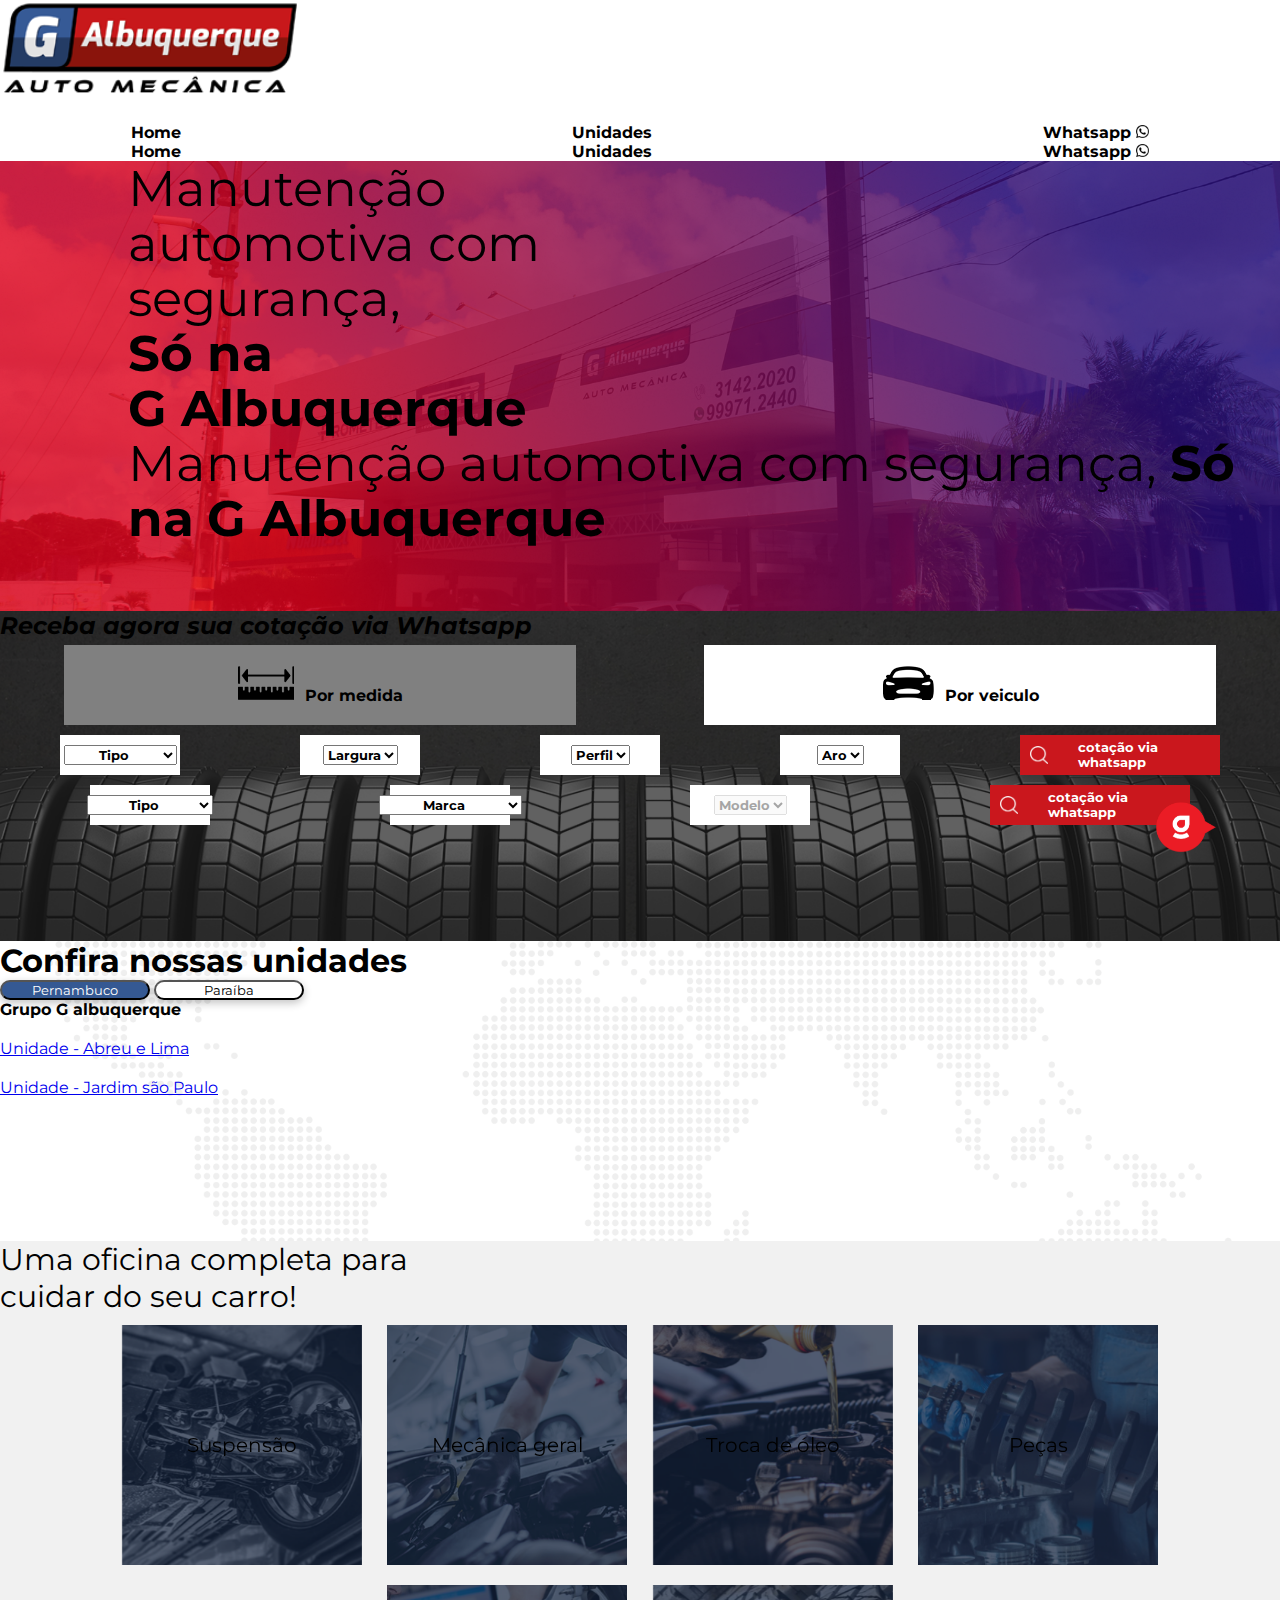
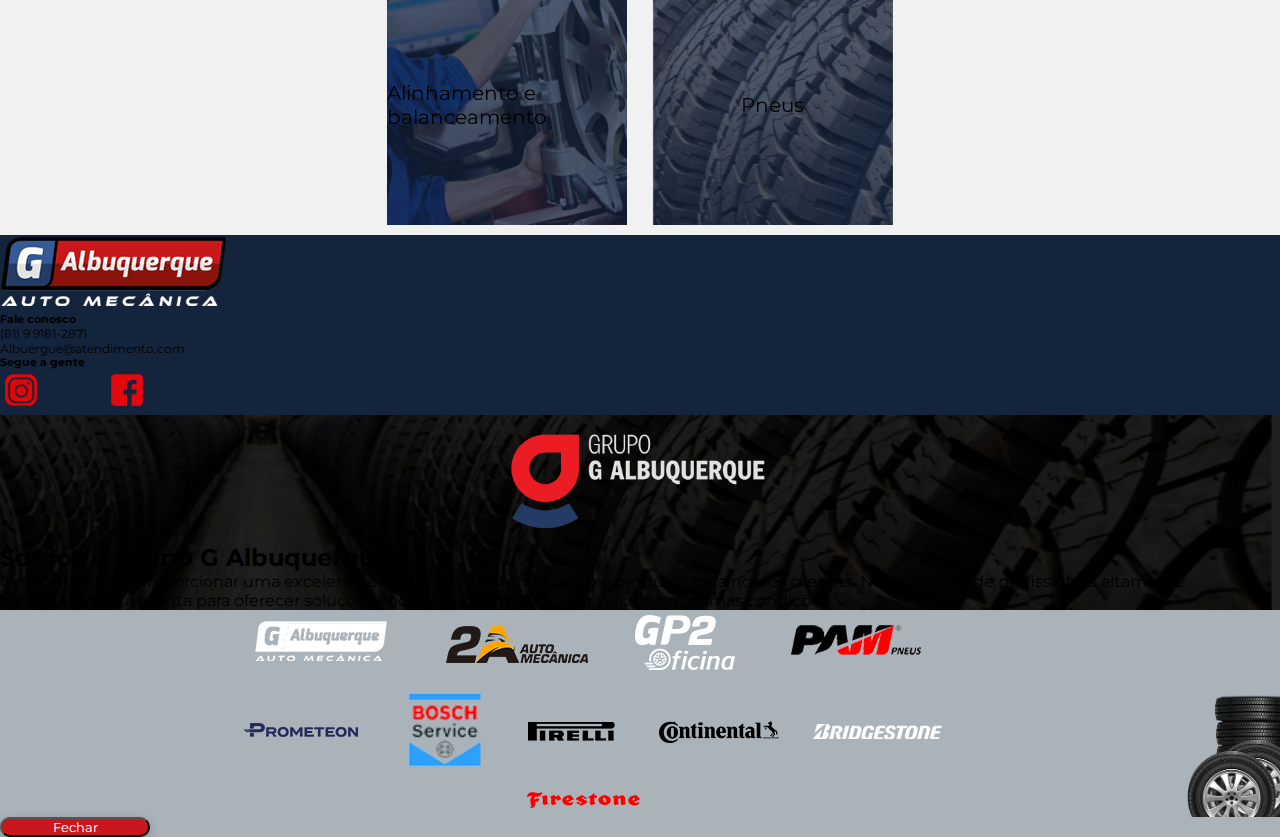
==== commit af0a7303: "teste" ====
--- a/index.html
+++ b/index.html
@@ -2134,7 +2134,7 @@
         },
       ];
       var btnHamburguer = document.getElementById("hamburguer");
-      let isPorVeiculoFilter = true;
+      let isPorVeiculoFilter = false;
       let divMedida = document.getElementById("medida");
       let divVeiculo = document.getElementById("veiculo");
 
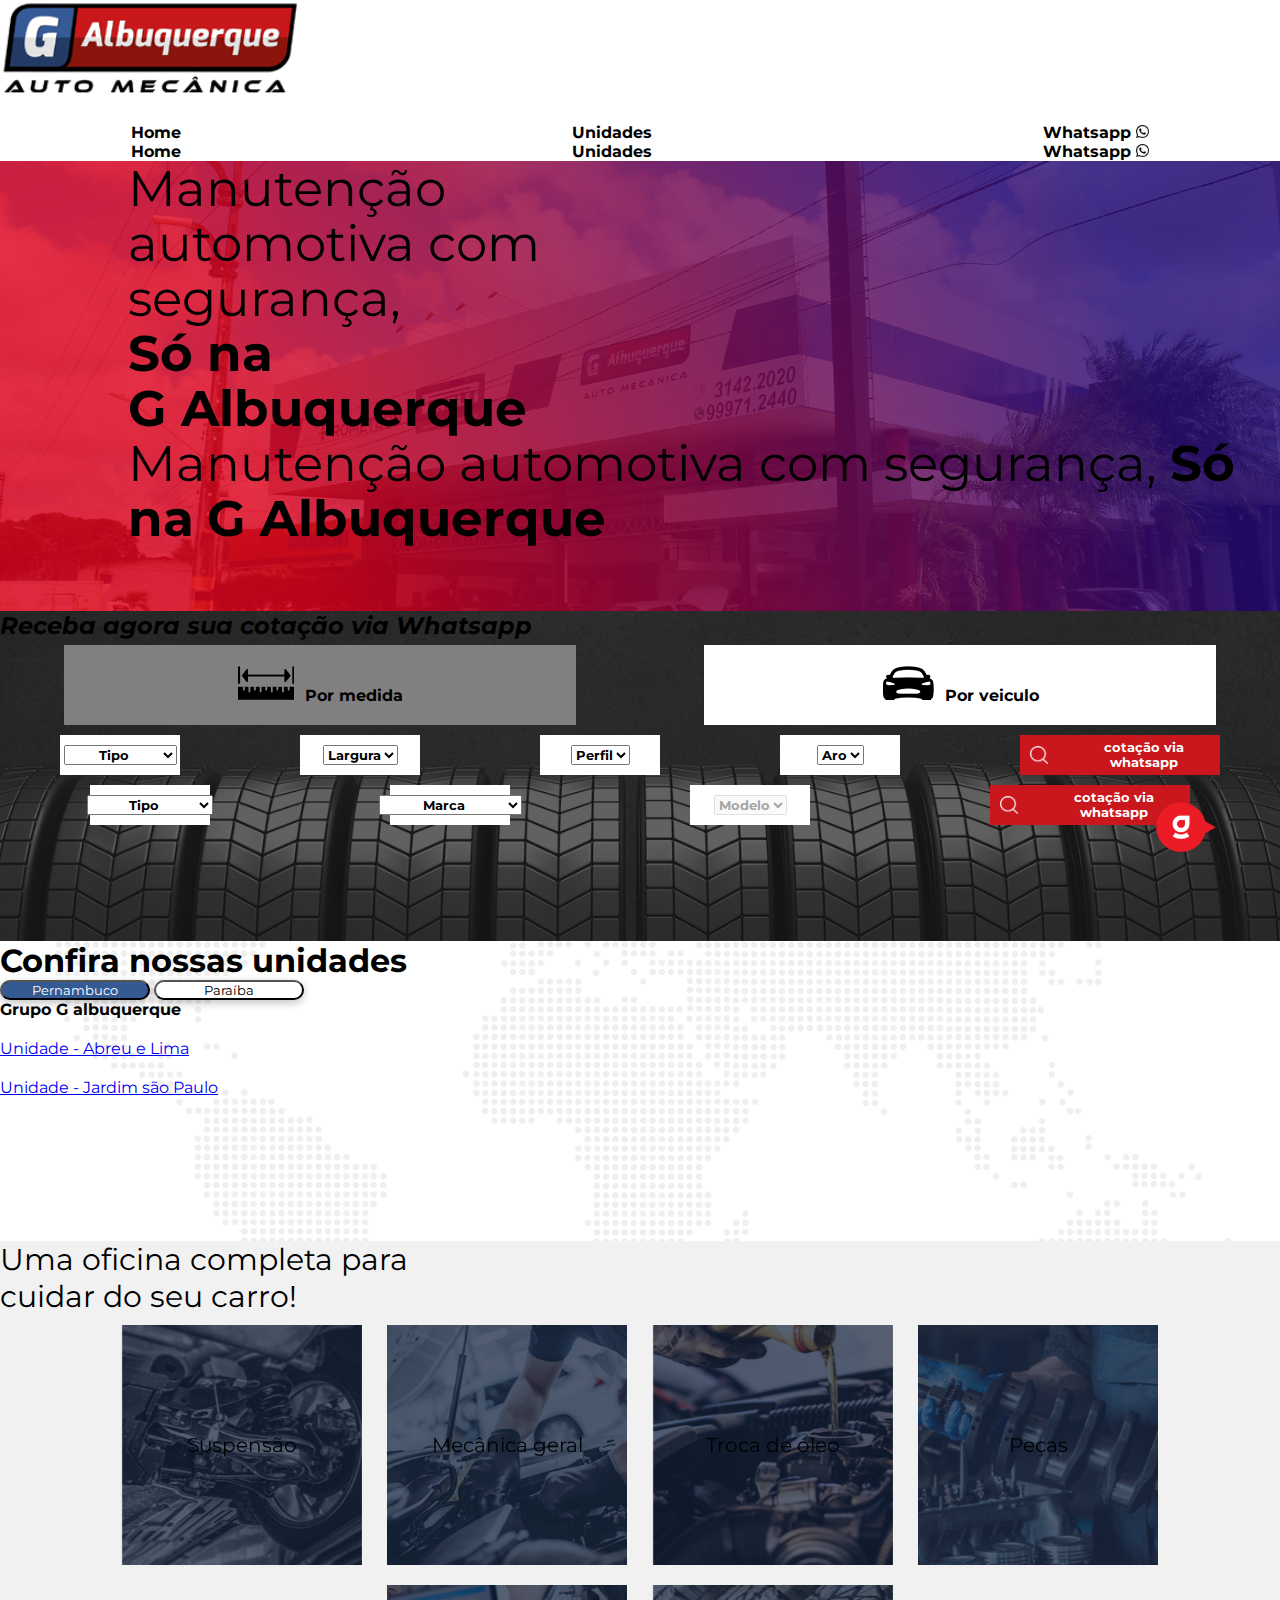
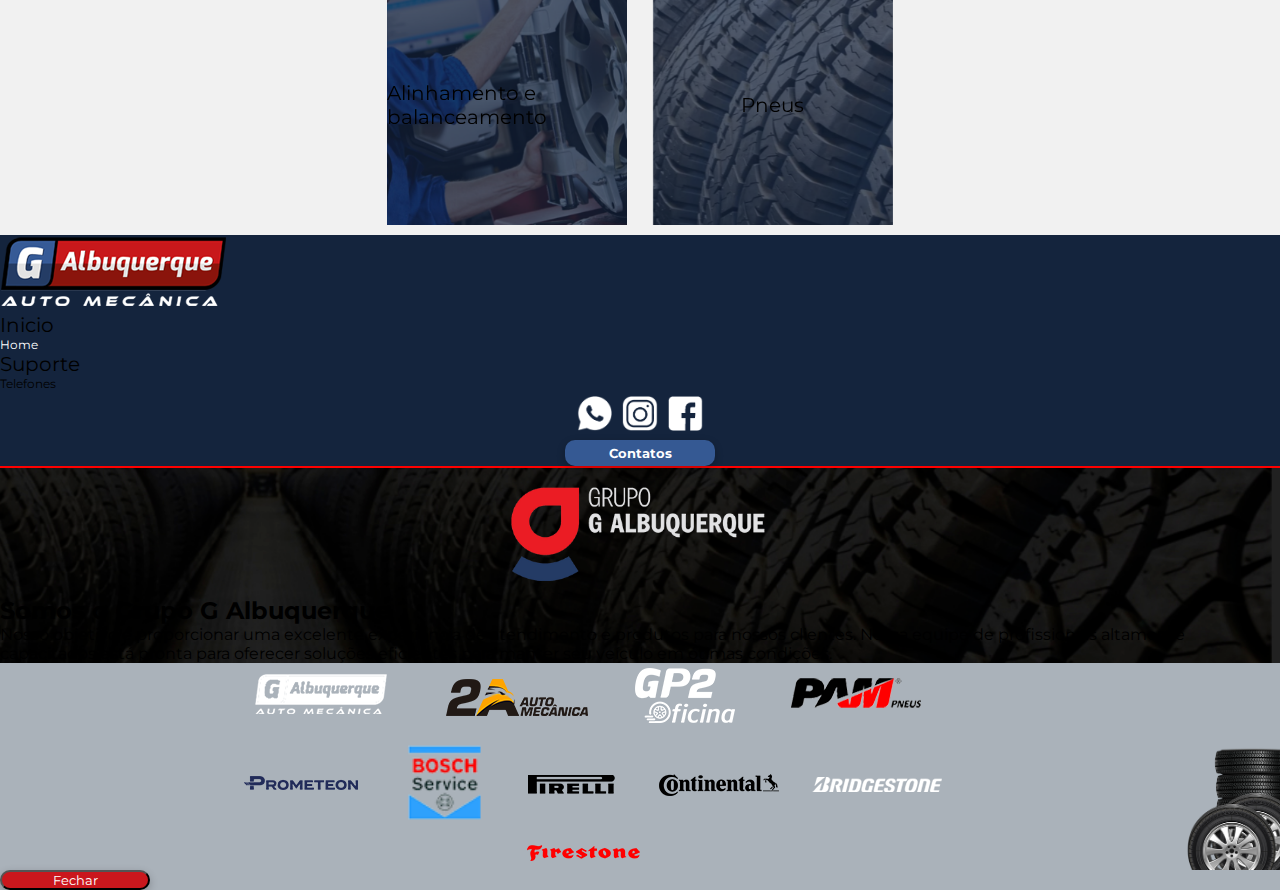
==== commit 8b0c0d43: "Testando" ====
--- a/index.html
+++ b/index.html
@@ -579,7 +579,7 @@
       <div class="container">
         <div class="row justify-content-center">
           <div
-            class="col-12 col-md-4 d-flex justify-content-center align-items-center mb-4 mb-md-0"
+            class="col-12 col-md-3 d-flex justify-content-center align-items-center mb-4 mb-md-0"
           >
             <img
               src="assets/images/logo-albuquerque-branco.png"
@@ -589,26 +589,53 @@
           </div>
 
           <div
-            class="col-12 col-md-4 d-flex flex-column justify-content-center align-items-center d-md-block mb-4 mb-md-0"
+            style="font-size: 20px"
+            class="col-12 col-md-3 d-flex flex-column justify-content-center align-items-center d-md-block mb-4 mb-md-0"
           >
-            <h6 class="text-uppercase">Fale conosco</h6>
+            <span class="text-uppercase fw-bold">Inicio</span>
             <ul class="options-footer text-center text-md-start">
-              <li>(81) 9 9181-2871</li>
-              <li>Albuergue@atendimento.com</li>
+              <li><a href="">Home</a></li>
             </ul>
           </div>
 
           <div
-            class="col-12 col-md-4 d-flex flex-column justify-content-center align-items-center d-md-block mb-4 mb-md-0"
+            style="font-size: 20px"
+            class="col-12 col-md-3 d-flex flex-column justify-content-center align-items-center d-md-block mb-4 mb-md-0"
           >
-            <h6 class="text-uppercase">Segue a gente</h6>
-            <ul class="options-footer-img">
+            <span class="text-uppercase fw-bold">Suporte</span>
+            <ul class="options-footer text-center text-md-start">
+              <li><span>Telefones</span></li>
+            </ul>
+          </div>
+
+          <div
+            class="col-12 col-md-3 d-flex flex-column justify-content-center align-items-center d-md-block mb-4 mb-md-0"
+          >
+            <ul
+              class="options-footer-img"
+              style="
+                display: flex;
+                align-items: center;
+                justify-content: center;
+                gap: 0px;
+                margin: 0px;
+              "
+            >
+              <li>
+                <a
+                  onclick="window.open('https://wa.me/5581991812871?text=Olá, estou com interesse em saber mais sobre seus serviços.','_blank')"
+                  ><img
+                    src="assets/images/whatsapp-branco.png"
+                    height="35px"
+                    alt=""
+                /></a>
+              </li>
               <li>
                 <a
                   onclick="window.open('https://www.instagram.com/galbuquerque_automecanica/','_blank')"
                   ><img
-                    src="assets/images/insta-vermelho-baixo.png"
-                    height="32px"
+                    src="assets/images/instagram-branco.png"
+                    height="35px"
                     alt=""
                 /></a>
               </li>
@@ -616,131 +643,161 @@
                 <a
                   onclick="window.open('https://www.facebook.com/GAlbuquerqueAutomecanica/?locale=pt_BR','_blank')"
                   ><img
-                    src="assets/images/face-vermelho-baixo.png"
-                    height="32px"
+                    src="assets/images/facebook-branco.png"
+                    height="35px"
                     alt=""
                 /></a>
               </li>
             </ul>
+            <div
+              style="
+                display: flex;
+                justify-content: center;
+                align-items: center;
+              "
+            >
+              <a href="" style="">
+                <button
+                  class="btn"
+                  style="
+                    width: 150px;
+                    padding: 5px;
+                    border: none;
+                    background-color: #355993;
+                    color: white;
+                    font-weight: bold;
+                  "
+                >
+                  Contatos
+                </button>
+              </a>
+            </div>
           </div>
         </div>
       </div>
     </div>
 
-    <button
-    type="button"
-    class="btn-flutuante"
-    data-bs-toggle="modal"
-    data-bs-target="#popupsobre"
-  >
-    <img src="assets/images/btn-g-albu.png" height="50px" alt="" />
-  </button>
-
-  <div
-    class="modal fade"
-    id="popupsobre"
-    tabindex="-1"
-    aria-labelledby="exampleModalLabel"
-    aria-hidden="true"
-  >
-    <div class="modal-dialog modal-xl">
-      <div class="modal-content" style="background-color: #aab2ba">
-        <div class="modal-body">
-          <div class="container p-2 p-md-4 text-light fundo-footer">
-            <!-- INICIO -->
-            <div class="row mt-3 mb-2">
-              <div class="col" style="display: flex; justify-content: center">
-                <img
-                  src="assets/images/logoGTopo.png"
-                  width="300px"
-                  class="img-fluid"
-                  alt=""
-                />
+    <div
+      style="
+        width: 100%;
+        display: flex;
+        justify-content: center;
+        align-items: center;
+        border: 1px solid red;
+      "
+    >
+      <button
+        style=""
+        type="button"
+        class="btn-flutuante"
+        data-bs-toggle="modal"
+        data-bs-target="#popupsobre"
+      >
+        <img src="assets/images/btn-g-albu.png" height="50px" alt="" />
+      </button>
+    </div>
+
+    <div
+      class="modal fade"
+      id="popupsobre"
+      tabindex="-1"
+      aria-labelledby="exampleModalLabel"
+      aria-hidden="true"
+    >
+      <div class="modal-dialog modal-xl">
+        <div class="modal-content" style="background-color: #aab2ba">
+          <div class="modal-body">
+            <div class="container p-2 p-md-4 text-light fundo-footer">
+              <!-- INICIO -->
+              <div class="row mt-3 mb-2">
+                <div class="col" style="display: flex; justify-content: center">
+                  <img
+                    src="assets/images/logoGTopo.png"
+                    width="300px"
+                    class="img-fluid"
+                    alt=""
+                  />
+                </div>
+              </div>
+
+              <div class="row justify-content-center">
+                <div class="col-12 col-md-8 mb-3">
+                  <h2 class="text-center">Somos o Grupo G Albuquerque</h2>
+                  <span class="text-center d-block"
+                    >Nosso objetivo é proporcionar uma excelente experiência de
+                    atendimento e produtos para nossos clientes. Nossa equipe de
+                    profissionais altamente capacitados está pronta para
+                    oferecer soluções eficientes para manter seu veículo em
+                    ótimas condições.
+                  </span>
+                </div>
               </div>
             </div>
-
-            <div class="row justify-content-center">
-              <div class="col-12 col-md-8 mb-3">
-                <h2 class="text-center">Somos o Grupo G Albuquerque</h2>
-                <span class="text-center d-block"
-                  >Nosso objetivo é proporcionar uma excelente experiência de
-                  atendimento e produtos para nossos clientes. Nossa equipe de
-                  profissionais altamente capacitados está pronta para
-                  oferecer soluções eficientes para manter seu veículo em
-                  ótimas condições.
-                </span>
+            <!-- INICIO -->
+
+            <div
+              class="pt-2"
+              style="
+                display: flex;
+                justify-content: space-between;
+                align-items: end;
+                background-color: #aab2ba;
+              "
+            >
+              <div style="flex-grow: 3">
+                <div
+                  style="
+                    width: 61%;
+                    margin: 0 auto;
+                    display: flex;
+                    justify-content: space-around;
+                    align-items: center;
+                    flex-wrap: wrap;
+                    align-items: center;
+                  "
+                >
+                  <img src="assets/images/logo1.png" alt="" />
+                  <img src="assets/images/logo4.png" alt="" />
+                  <img src="assets/images/logo6.png" alt="" />
+                  <img src="assets/images/logo8.png" alt="" />
+                  <img src="assets/images/logo3.png" alt="" />
+                  <img
+                    src="assets/images/logo7.png"
+                    style="width: 130px"
+                    alt=""
+                  />
+                  <img src="assets/images/logo2.png" alt="" />
+                  <img src="assets/images/logo5.png" alt="" />
+                  <img src="assets/images/logo10.png" alt="" />
+                  <img src="assets/images/logo9.png" alt="" />
+                </div>
+              </div>
+              <div
+                style="
+                  flex-grow: 1;
+                  display: flex;
+                  justify-content: end;
+                  align-items: end;
+                "
+                class="d-none d-md-block"
+              >
+                <img src="assets/images/pnues.png" width="100px" alt="qwqw" />
               </div>
             </div>
           </div>
-          <!-- INICIO -->
-
-          <div
-            class="pt-2"
-            style="
-              display: flex;
-              justify-content: space-between;
-              align-items: end;
-              background-color: #aab2ba;
-            "
-          >
-            <div style="flex-grow: 3">
-              <div
-                style="
-                  width: 61%;
-                  margin: 0 auto;
-                  display: flex;
-                  justify-content: space-around;
-                  align-items: center;
-                  flex-wrap: wrap;
-                  align-items: center;
-                "
-              >
-                <img src="assets/images/logo1.png" alt="" />
-                <img src="assets/images/logo4.png" alt="" />
-                <img src="assets/images/logo6.png" alt="" />
-                <img src="assets/images/logo8.png" alt="" />
-                <img src="assets/images/logo3.png" alt="" />
-                <img
-                  src="assets/images/logo7.png"
-                  style="width: 130px"
-                  alt=""
-                />
-                <img src="assets/images/logo2.png" alt="" />
-                <img src="assets/images/logo5.png" alt="" />
-                <img src="assets/images/logo10.png" alt="" />
-                <img src="assets/images/logo9.png" alt="" />
-              </div>
-            </div>
-            <div
-              style="
-                flex-grow: 1;
-                display: flex;
-                justify-content: end;
-                align-items: end;
-              "
-              class="d-none d-md-block"
+          <div class="modal-footer" style="border: none">
+            <button
+              type="button"
+              class="btn btn-escolher-servico"
+              style=""
+              data-bs-dismiss="modal"
             >
-              <img
-                src="assets/images/pnues.png"
-                width="100px"
-                alt="qwqw"
-              />
-            </div>
+              Fechar
+            </button>
           </div>
-        </div>
-        <div class="modal-footer" style="border: none">
-          <button
-            type="button"
-            class="btn btn-escolher-servico"
-            style=""
-            data-bs-dismiss="modal"
-          >
-            Fechar
-          </button>
         </div>
       </div>
     </div>
-  </div>
     <!-- <div
       class="modal fade"
       id="popupsobre"
@@ -2407,7 +2464,6 @@
           btnParaiba.classList.add("btn-azul");
         }
       }
-
     </script>
 
     <script
--- a/styles.css
+++ b/styles.css
@@ -428,6 +428,7 @@
   font-size: 0.8rem;
   gap: 30px;
   padding: 10px;
+  text-align: center !important;
 }
 
 @media screen and (min-width: 0px) and (max-width: 600px) {
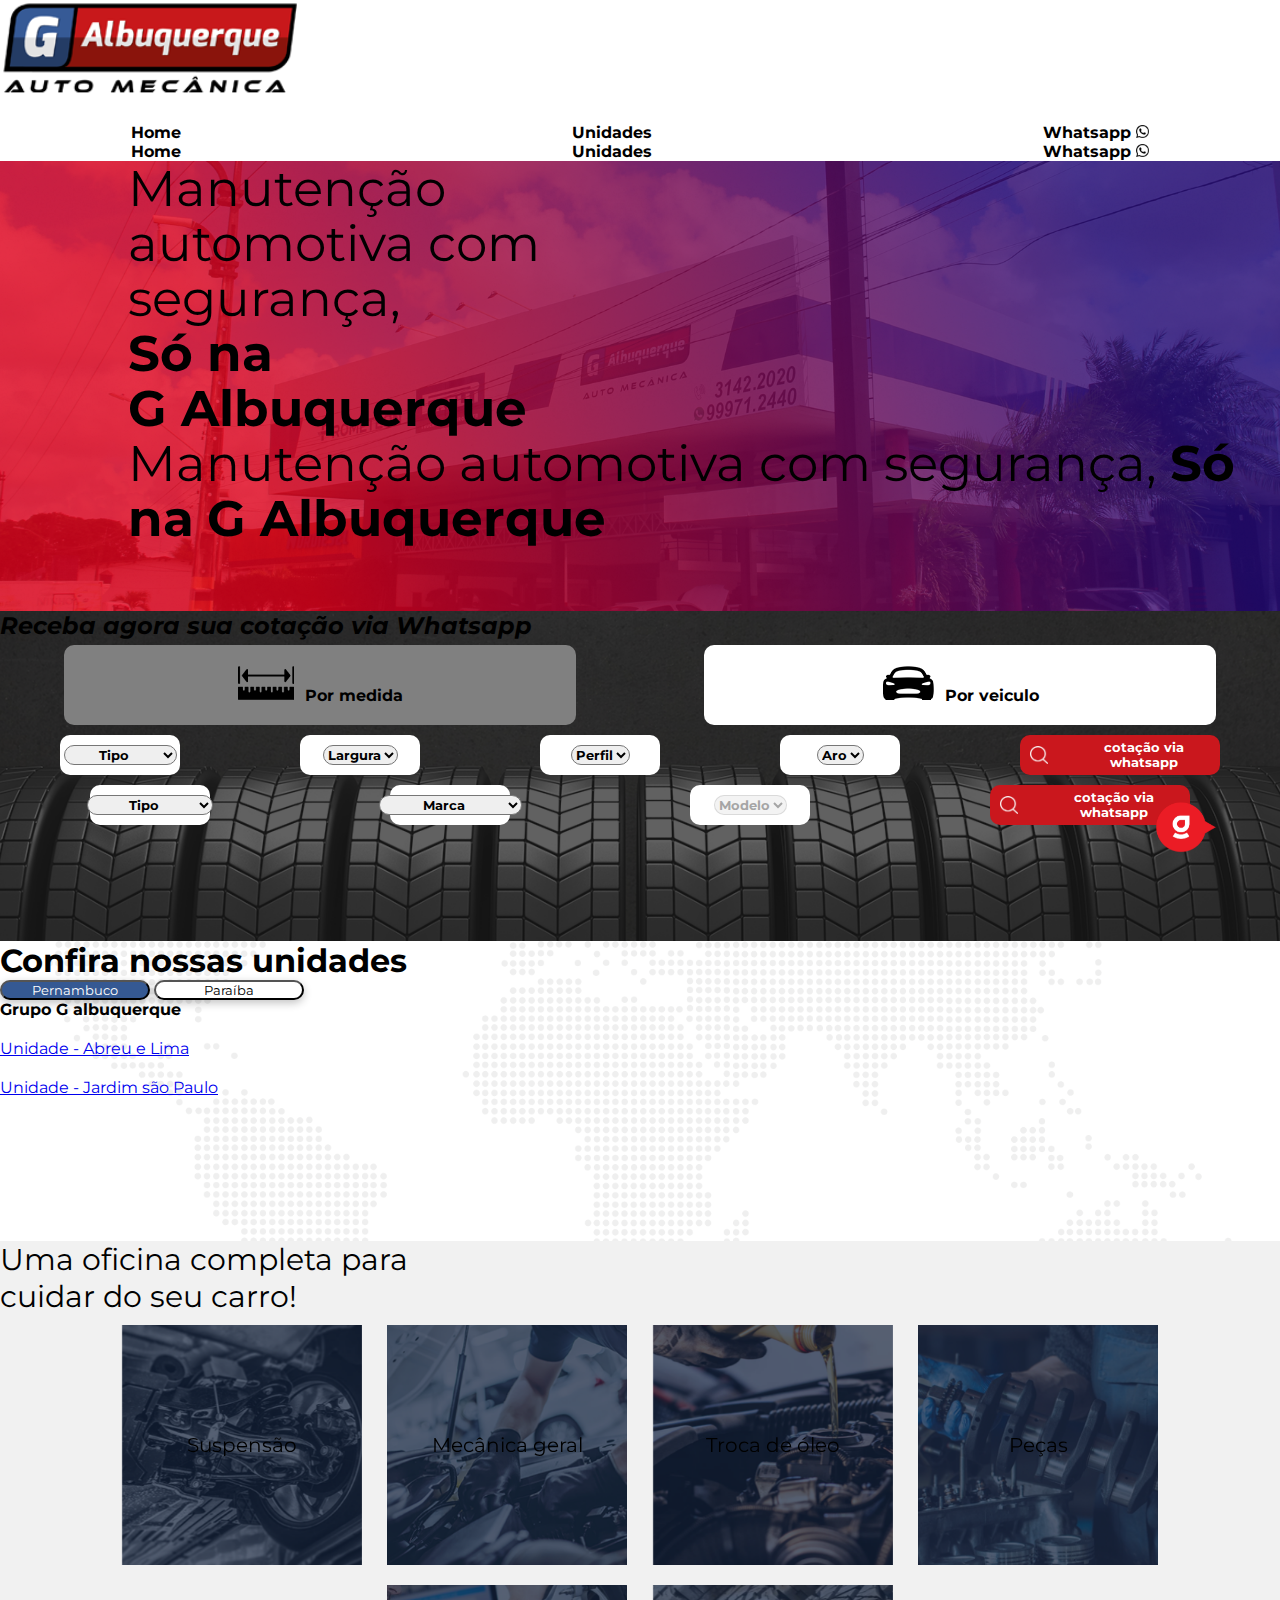
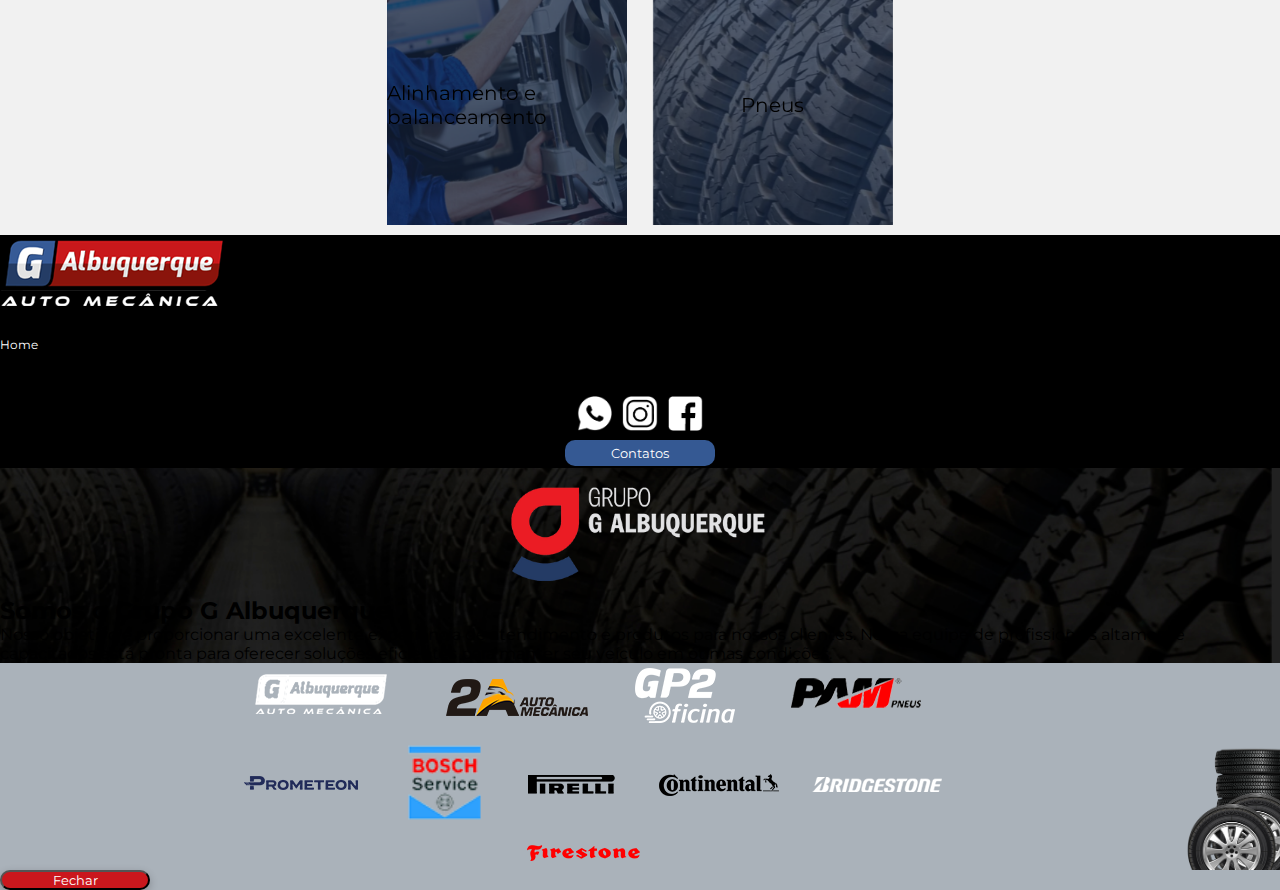
==== commit b59e57de: "ajeitado" ====
--- a/index.html
+++ b/index.html
@@ -592,7 +592,7 @@
             style="font-size: 20px"
             class="col-12 col-md-3 d-flex flex-column justify-content-center align-items-center d-md-block mb-4 mb-md-0"
           >
-            <span class="text-uppercase fw-bold">Inicio</span>
+            <span class="text-uppercase fw-bold">Início</span>
             <ul class="options-footer text-center text-md-start">
               <li><a href="">Home</a></li>
             </ul>
@@ -665,7 +665,6 @@
                     border: none;
                     background-color: #355993;
                     color: white;
-                    font-weight: bold;
                   "
                 >
                   Contatos
@@ -683,7 +682,7 @@
         display: flex;
         justify-content: center;
         align-items: center;
-        border: 1px solid red;
+        border: 1px solid rgb(0, 0, 0);
       "
     >
       <button
@@ -708,7 +707,7 @@
         <div class="modal-content" style="background-color: #aab2ba">
           <div class="modal-body">
             <div class="container p-2 p-md-4 text-light fundo-footer">
-              <!-- INICIO -->
+              <!-- INÍCIO -->
               <div class="row mt-3 mb-2">
                 <div class="col" style="display: flex; justify-content: center">
                   <img
--- a/styles.css
+++ b/styles.css
@@ -104,7 +104,7 @@
 }
 
 .fundo-escuro {
-  background-color: #14243d;
+  background-color: #000000;
 }
 
 .btn-azul:hover {
@@ -351,12 +351,14 @@
   background-repeat: no-repeat;
   background-position: center;
   height: 330px;
+  
 }
 
 .cards-pneus {
   display: flex;
   justify-content: space-around;
   align-items: center;
+  border-radius: 10px;
 }
 
 .card-pneu {
@@ -370,10 +372,12 @@
   font-weight: bold;
   margin: 5px;
   padding: 5px;
+  border-radius: 10px;
 }
 
 .card-pneu:hover {
   cursor: pointer;
+  border-radius: 10px;
 }
 
 .card-pneu-categoria {
@@ -386,41 +390,50 @@
   align-items: center;
   font-weight: bold;
   margin: 5px;
+  border-radius: 10px;
 }
 
 
 .card-pneu-categoria select {
   text-align: center;
   font-weight: bold;
+  border-radius: 10px;
 }
 
 .card-pneu-categoria select:hover {
   cursor: pointer;
+  border-radius: 10px;
 }
 
 .card-pneu-categoria select:disabled {
   cursor: not-allowed;
+  border-radius: 10px;
 }
 
 .card-pneu-categoria select option {
   font-weight: bold;
+  border-radius: 10px;
 }
 
 .fundo-vermelho-card-categoria {
   background-color: #ca171d;
   color: white;
+  border-radius: 10px;
 }
 
 .card-pneu-categoria:hover {
   cursor: pointer;
+  border-radius: 10px;
 }
 
 .selecionado {
   background-color: gray;
+  border-radius: 10px;
 }
 
 .selecionado:hover {
   cursor: inherit;
+  border-radius: 10px;
 }
 
 .botao-cotacao {
@@ -429,6 +442,7 @@
   gap: 30px;
   padding: 10px;
   text-align: center !important;
+  border-radius: 10px;
 }
 
 @media screen and (min-width: 0px) and (max-width: 600px) {
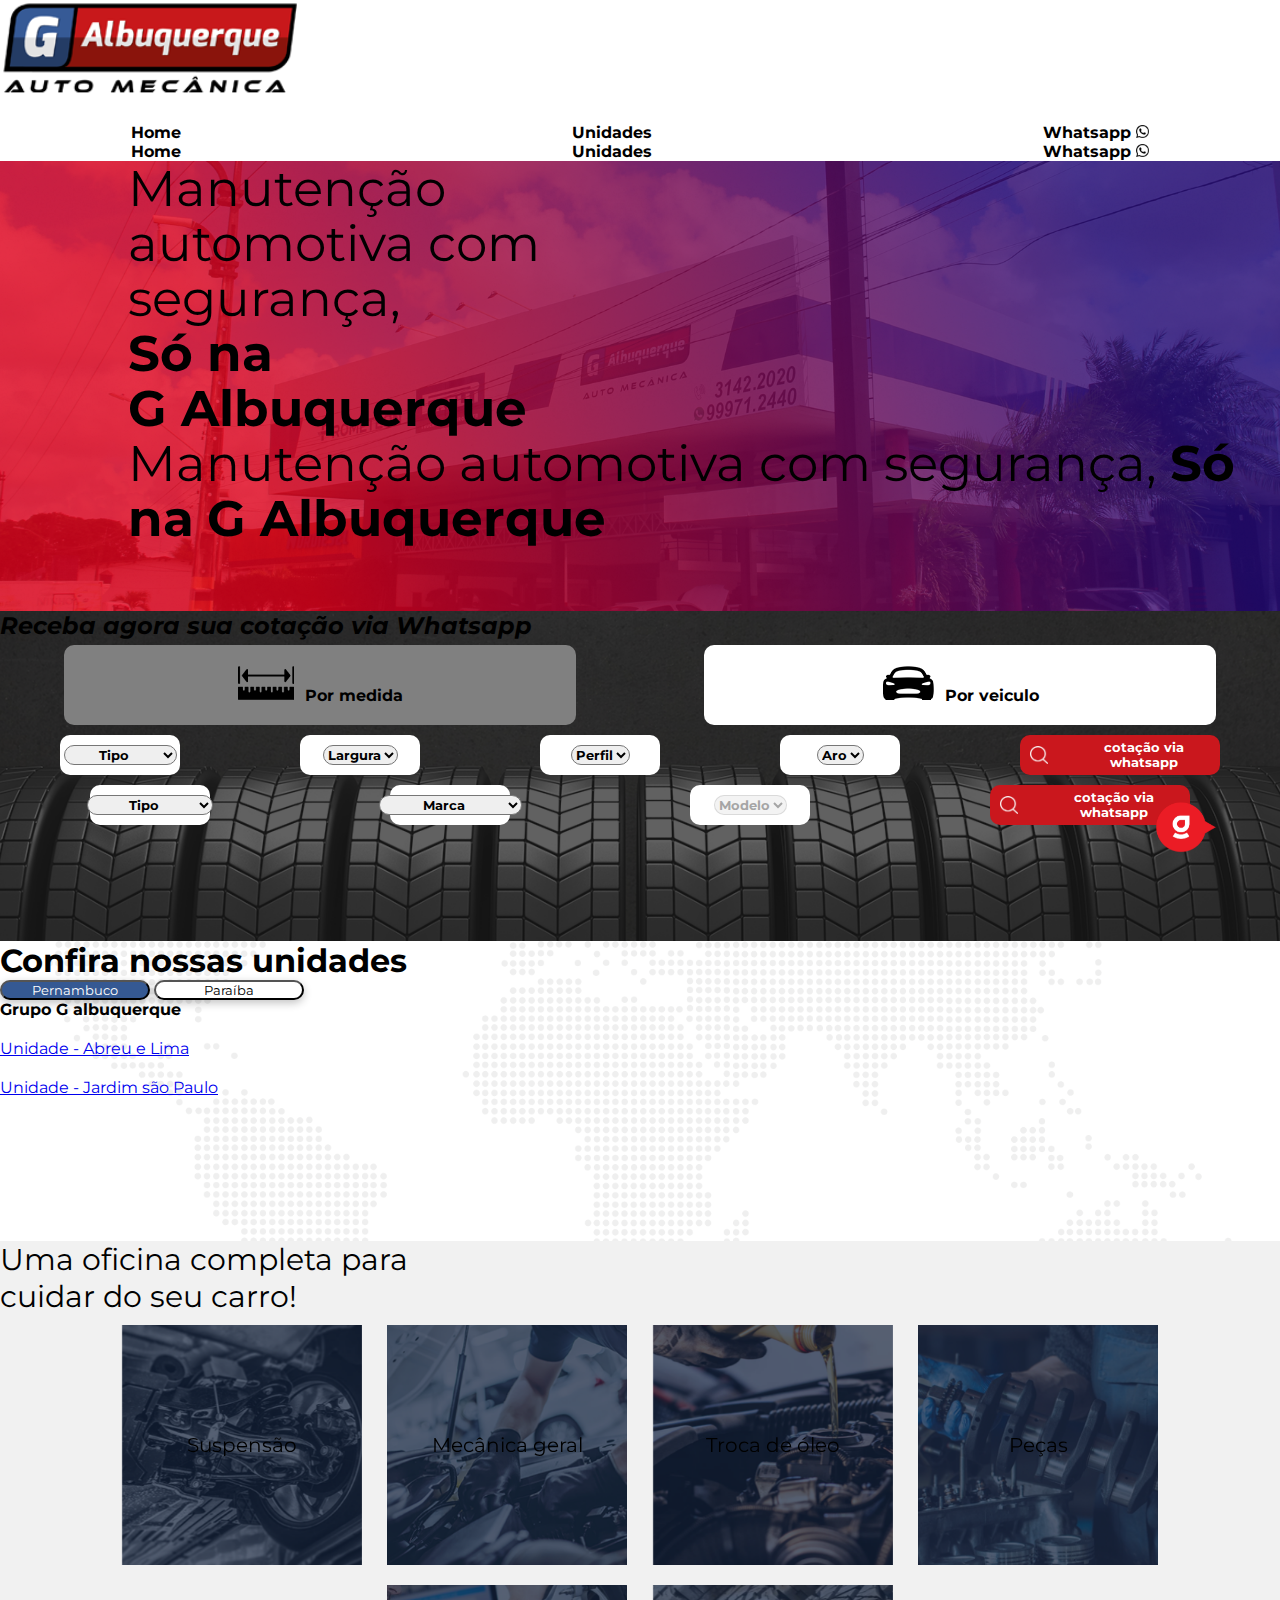
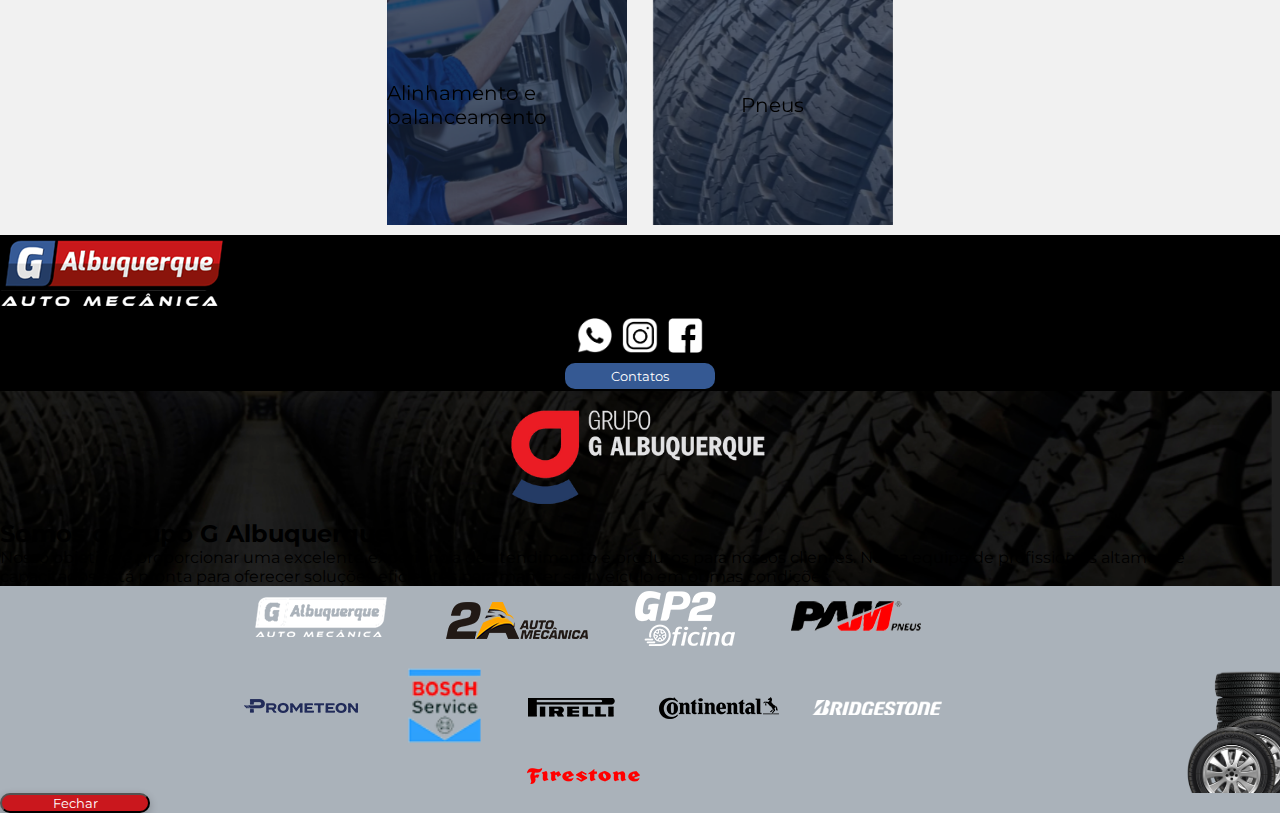
==== commit 42b3a8ca: "Ajeitado" ====
--- a/index.html
+++ b/index.html
@@ -579,7 +579,7 @@
       <div class="container">
         <div class="row justify-content-center">
           <div
-            class="col-12 col-md-3 d-flex justify-content-center align-items-center mb-4 mb-md-0"
+            class="col-12 col-md-6 d-flex justify-content-center align-items-center mb-4 mb-md-0"
           >
             <img
               src="assets/images/logo-albuquerque-branco.png"
@@ -592,21 +592,7 @@
             style="font-size: 20px"
             class="col-12 col-md-3 d-flex flex-column justify-content-center align-items-center d-md-block mb-4 mb-md-0"
           >
-            <span class="text-uppercase fw-bold">Início</span>
-            <ul class="options-footer text-center text-md-start">
-              <li><a href="">Home</a></li>
-            </ul>
-          </div>
-
-          <div
-            style="font-size: 20px"
-            class="col-12 col-md-3 d-flex flex-column justify-content-center align-items-center d-md-block mb-4 mb-md-0"
-          >
-            <span class="text-uppercase fw-bold">Suporte</span>
-            <ul class="options-footer text-center text-md-start">
-              <li><span>Telefones</span></li>
-            </ul>
-          </div>
+
 
           <div
             class="col-12 col-md-3 d-flex flex-column justify-content-center align-items-center d-md-block mb-4 mb-md-0"
@@ -656,8 +642,9 @@
                 align-items: center;
               "
             >
-              <a href="" style="">
                 <button
+                onclick="window.open('https://wa.me/5581991812871?text=Olá, estou com interesse em saber mais sobre seus serviços.','_blank')"
+
                   class="btn"
                   style="
                     width: 150px;
@@ -669,7 +656,6 @@
                 >
                   Contatos
                 </button>
-              </a>
             </div>
           </div>
         </div>
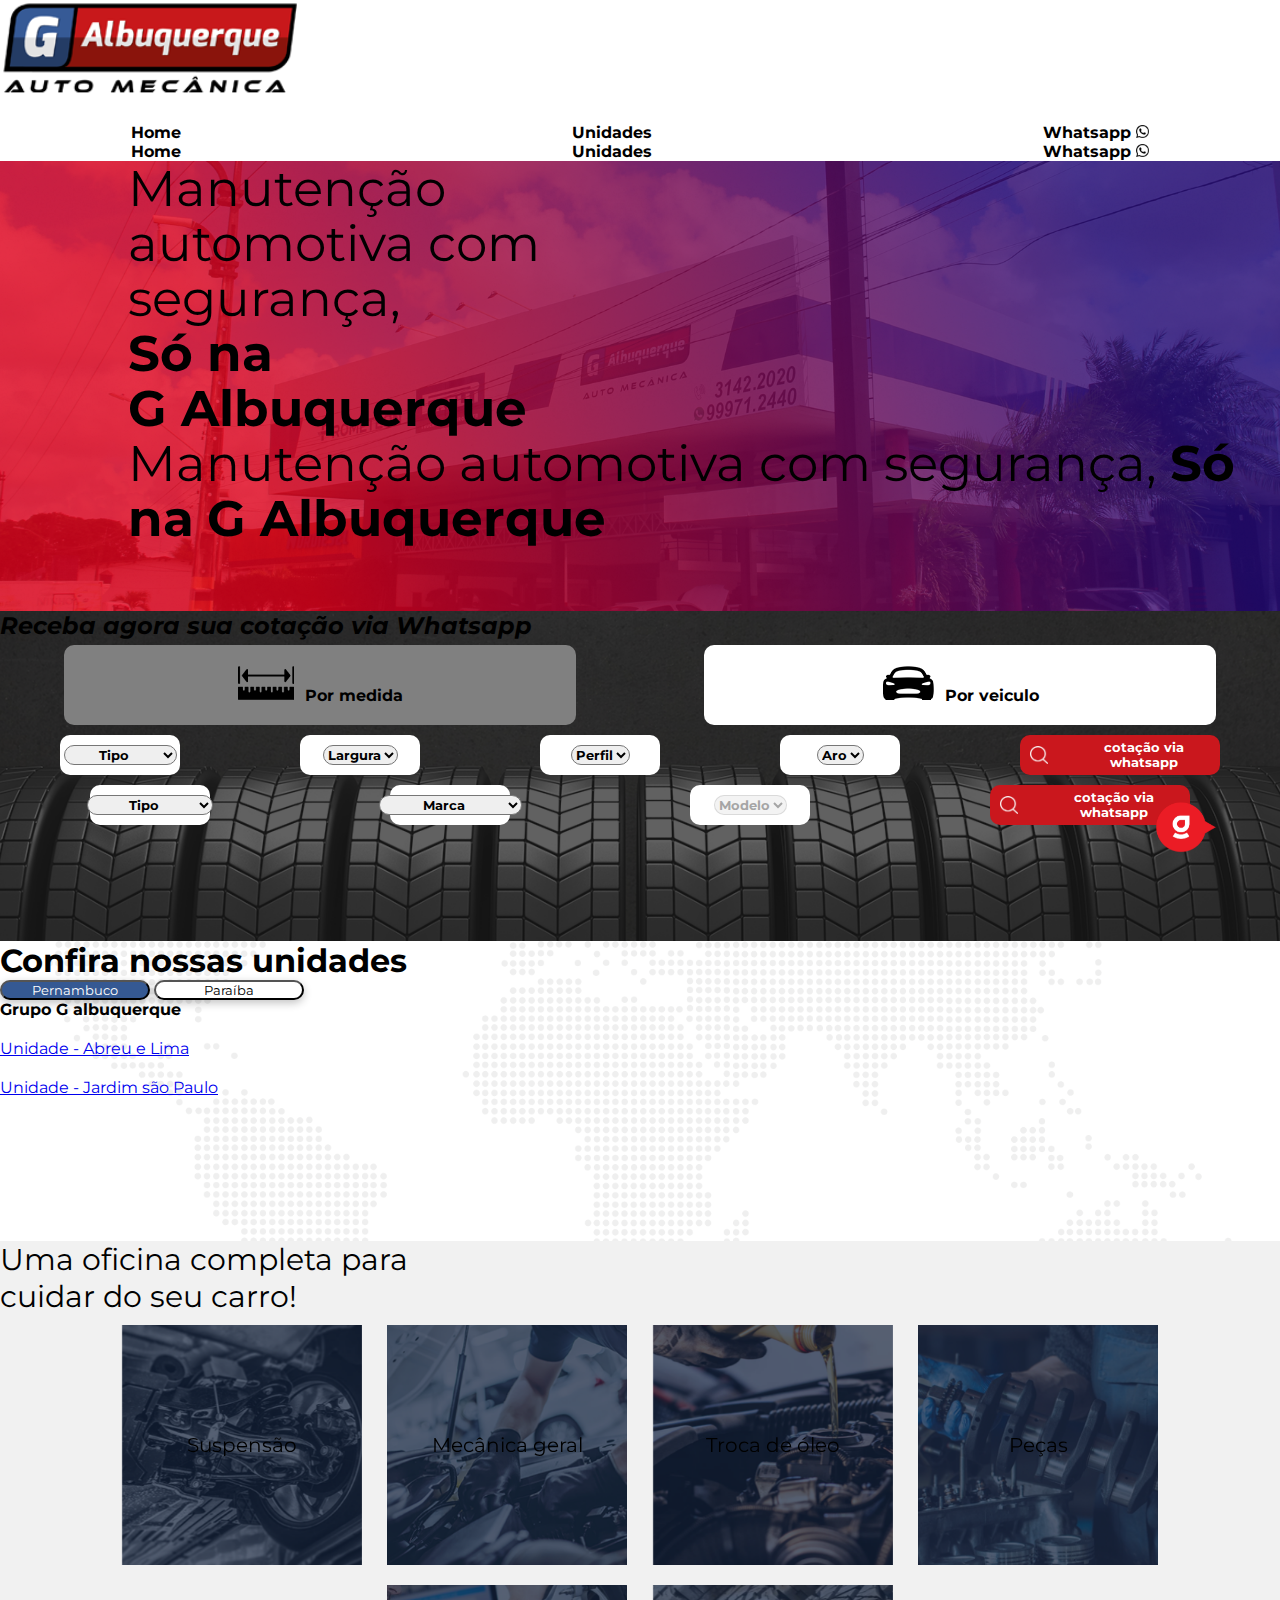
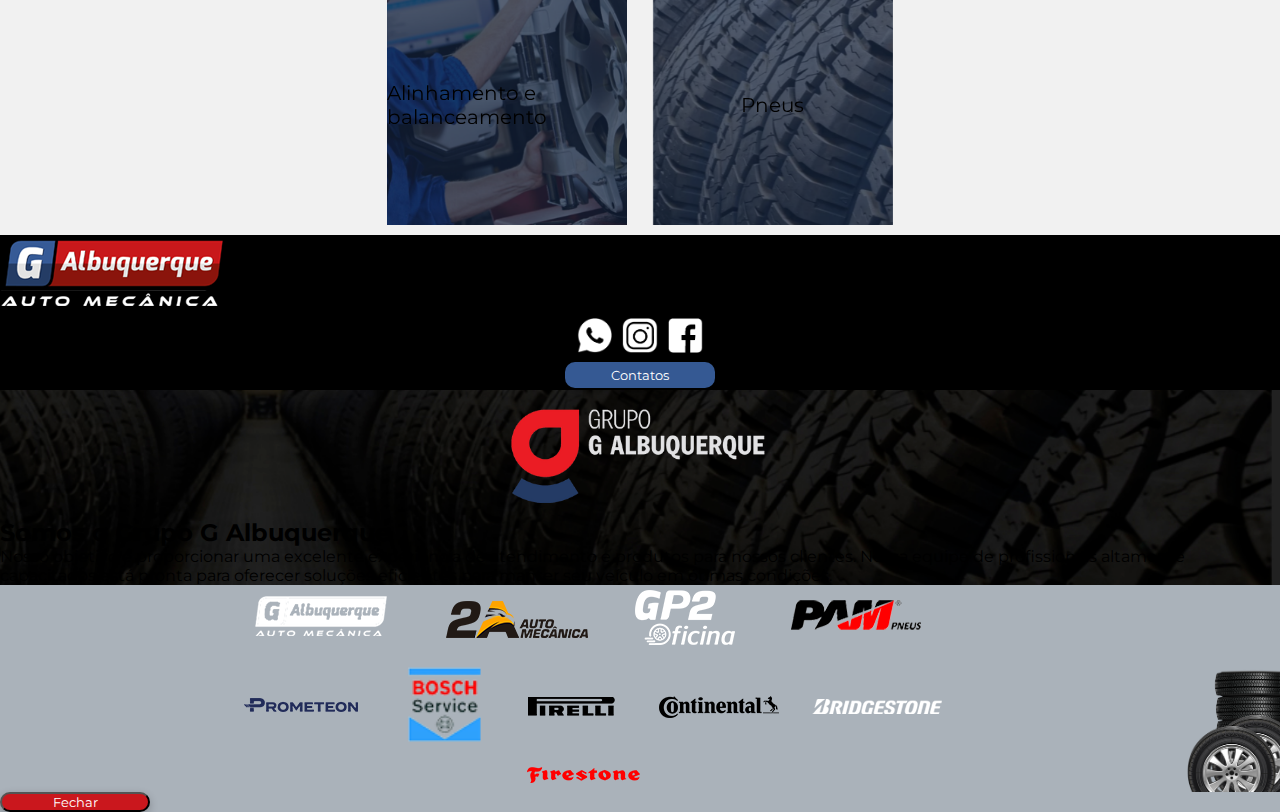
==== commit 5a54b8a8: "ajeitado tamanho" ====
--- a/index.html
+++ b/index.html
@@ -588,14 +588,9 @@
             />
           </div>
 
+
           <div
-            style="font-size: 20px"
-            class="col-12 col-md-3 d-flex flex-column justify-content-center align-items-center d-md-block mb-4 mb-md-0"
-          >
-
-
-          <div
-            class="col-12 col-md-3 d-flex flex-column justify-content-center align-items-center d-md-block mb-4 mb-md-0"
+            class="col-12 col-md-6 d-flex flex-column justify-content-center align-items-center d-md-block mb-4 mb-md-0"
           >
             <ul
               class="options-footer-img"
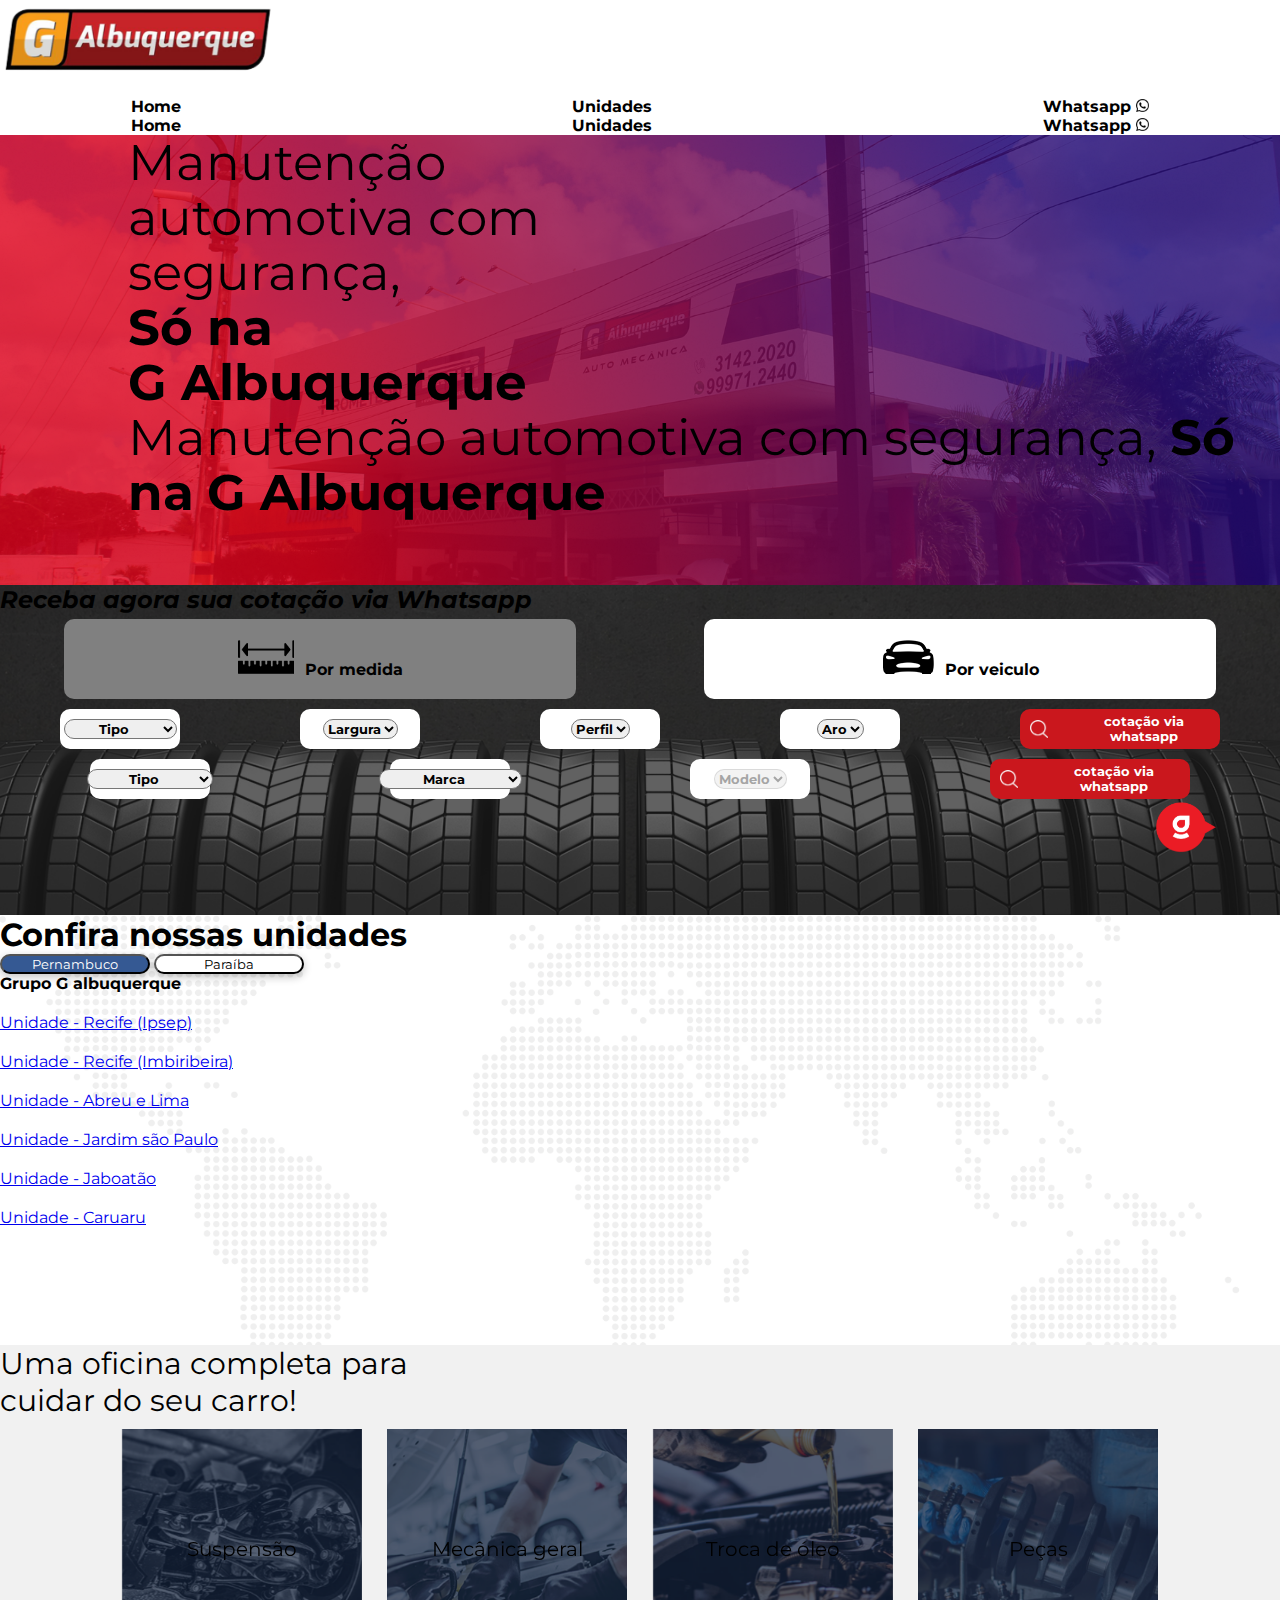
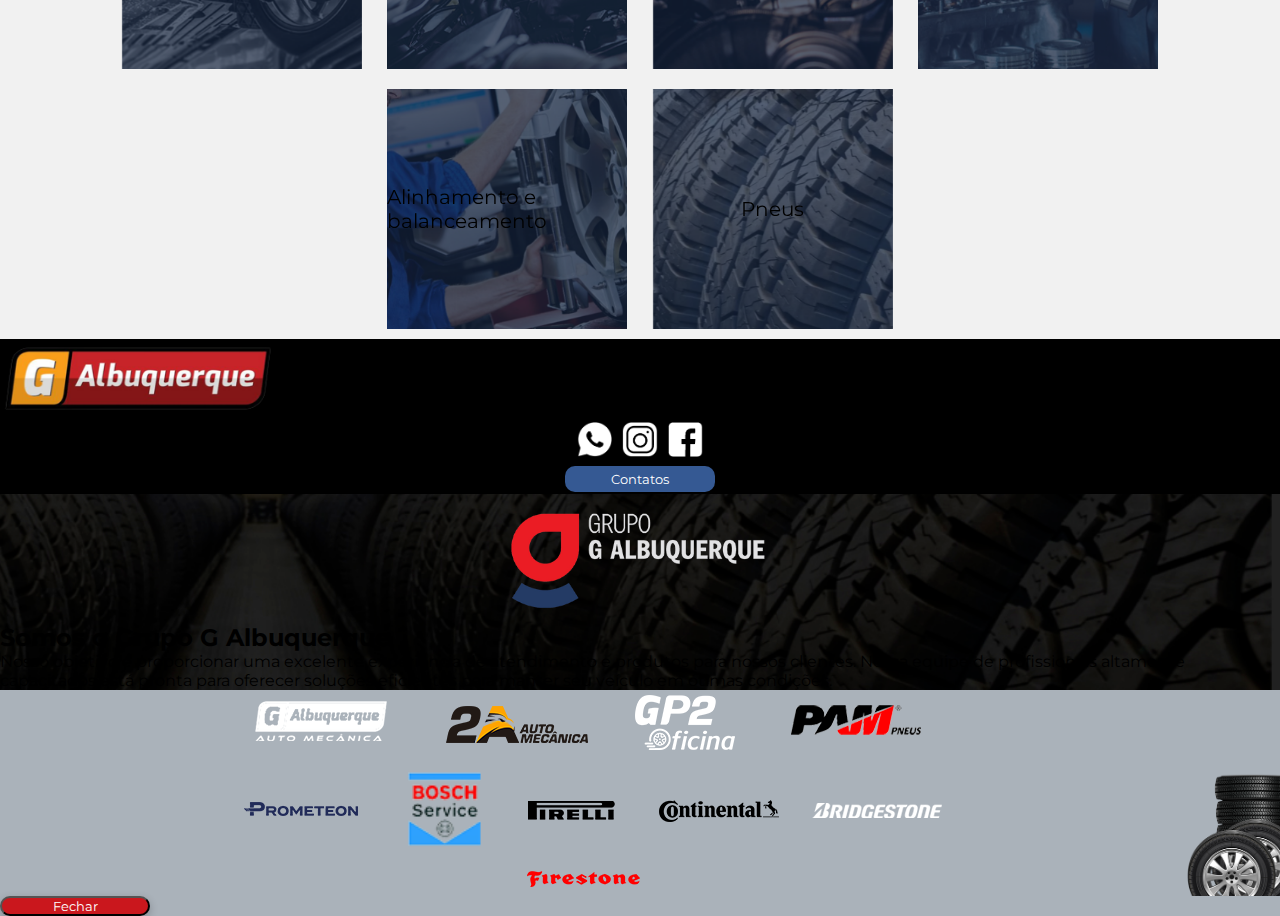
==== commit 23a3e90d: "[ALBUQUERQUE-1] - Ajeitado" ====
--- a/index.html
+++ b/index.html
@@ -1,493 +1,403 @@
 <!DOCTYPE html>
 <html lang="pt-br">
-  <head>
-    <meta http-equiv="CACHE-CONTROL" content="NO-CACHE" />
-    <meta http-equiv="PRAGMA" content="NO-CACHE" />
-    <meta charset="UTF-8" />
-    <meta http-equiv="X-UA-Compatible" content="IE=edge" />
-    <meta name="viewport" content="width=device-width, initial-scale=1.0" />
-    <link
-      href="https://cdn.jsdelivr.net/npm/bootstrap@5.3.0-alpha3/dist/css/bootstrap.min.css"
-      rel="stylesheet"
-      integrity="sha384-KK94CHFLLe+nY2dmCWGMq91rCGa5gtU4mk92HdvYe+M/SXH301p5ILy+dN9+nJOZ"
-      crossorigin="anonymous"
-    />
-    <title>Albuquerque</title>
-    <link rel="stylesheet" href="./styles.css" />
-    <link rel="stylesheet" href="./topo-styles.css" />
-    <link rel="preconnect" href="https://fonts.googleapis.com" />
-    <link rel="preconnect" href="https://fonts.gstatic.com" crossorigin />
-
-    <link
-      href="https://fonts.googleapis.com/css2?family=Montserrat:wght@400;700&display=swap"
-      rel="stylesheet"
-    />
-    <link rel="icon" type="image/x-icon" href="./assets/images/favicon.ico" />
-  </head>
-
-  <body>
-    <div class="container-fluid p-1 p-md-4">
-      <div class="row align-items-center">
-        <div class="col-6 col-md-6">
-          <a href="">
-            <img
-              src="assets/images/logo-albuquerque.png"
-              height="100px"
-              class="img-fluid"
-              alt=""
-            />
-          </a>
-        </div>
-
-        <div class="col-6 d-md-none d-block navbar d-flex justify-content-end">
-          <button
-            id="hamburguer"
-            style="margin-right: 10%; border: none"
-            class="navbar-toggler"
-            type="button"
-          >
-            <span class="navbar-toggler-icon"></span>
-          </button>
-        </div>
-        <div class="col-6 col-md-6 mt-2 d-none d-md-block">
-          <ul class="menu-bar-topo">
-            <li><a href="">Home</a></li>
-            <li><a href="#unidades">Unidades</a></li>
-            <li>
-              <a
-                href=""
-                onclick="window.open('https://wa.me/5581991812871?text=Olá, estou com interesse em saber mais sobre seus serviços.','_blank')"
-                >Whatsapp
-                <img
-                  src="assets/images/whatsapp-preto-cima.png"
-                  height="13px"
-                  alt=""
-              /></a>
-            </li>
-          </ul>
-        </div>
+
+<head>
+  <meta http-equiv="CACHE-CONTROL" content="NO-CACHE" />
+  <meta http-equiv="PRAGMA" content="NO-CACHE" />
+  <meta charset="UTF-8" />
+  <meta http-equiv="X-UA-Compatible" content="IE=edge" />
+  <meta name="viewport" content="width=device-width, initial-scale=1.0" />
+  <link href="https://cdn.jsdelivr.net/npm/bootstrap@5.3.0-alpha3/dist/css/bootstrap.min.css" rel="stylesheet"
+    integrity="sha384-KK94CHFLLe+nY2dmCWGMq91rCGa5gtU4mk92HdvYe+M/SXH301p5ILy+dN9+nJOZ" crossorigin="anonymous" />
+  <title>Albuquerque</title>
+  <link rel="stylesheet" href="./styles.css" />
+  <link rel="stylesheet" href="./topo-styles.css" />
+  <link rel="preconnect" href="https://fonts.googleapis.com" />
+  <link rel="preconnect" href="https://fonts.gstatic.com" crossorigin />
+
+  <link href="https://fonts.googleapis.com/css2?family=Montserrat:wght@400;700&display=swap" rel="stylesheet" />
+  <link rel="icon" type="image/x-icon" href="./assets/images/favicon.ico" />
+</head>
+
+<body>
+  <div class="container-fluid p-1 p-md-4">
+    <div class="row align-items-center">
+      <div class="col-6 col-md-6">
+        <a href="">
+          <img src="assets/images/logo-albuquerque.png" width="280px" class="img-fluid" alt="" />
+        </a>
       </div>
-      <div class="row d-none" id="menu-hamburguer">
-        <div class="col">
-          <ul class="menu-bar-topo">
-            <li><a href="">Home</a></li>
-            <li><a href="#unidades">Unidades</a></li>
-            <li>
-              <a
-                href=""
-                onclick="window.open('https://wa.me/5581991812871?text=Olá, estou com interesse em saber mais sobre seus serviços.','_blank')"
-                >Whatsapp
-                <img
-                  src="assets/images/whatsapp-preto-cima.png"
-                  height="13px"
-                  alt=""
-              /></a>
-            </li>
-          </ul>
+
+      <div class="col-6 d-md-none d-block navbar d-flex justify-content-end">
+        <button id="hamburguer" style="margin-right: 10%; border: none" class="navbar-toggler" type="button">
+          <span class="navbar-toggler-icon"></span>
+        </button>
+      </div>
+      <div class="col-6 col-md-6 mt-2 d-none d-md-block">
+        <ul class="menu-bar-topo">
+          <li><a href="">Home</a></li>
+          <li><a href="#unidades">Unidades</a></li>
+          <li>
+            <a href=""
+              onclick="window.open('https://wa.me/5581991812871?text=Olá, estou com interesse em saber mais sobre seus serviços.','_blank')">Whatsapp
+              <img src="assets/images/whatsapp-preto-cima.png" height="13px" alt="" /></a>
+          </li>
+        </ul>
+      </div>
+    </div>
+    <div class="row d-none" id="menu-hamburguer">
+      <div class="col">
+        <ul class="menu-bar-topo">
+          <li><a href="">Home</a></li>
+          <li><a href="#unidades">Unidades</a></li>
+          <li>
+            <a href=""
+              onclick="window.open('https://wa.me/5581991812871?text=Olá, estou com interesse em saber mais sobre seus serviços.','_blank')">Whatsapp
+              <img src="assets/images/whatsapp-preto-cima.png" height="13px" alt="" /></a>
+          </li>
+        </ul>
+      </div>
+    </div>
+  </div>
+
+  <div class="container-fluid p-1 p-md-4 text-light fundo">
+    <div class="row mt-5">
+      <div class="col-12">
+        <div class="fundo-comportamento">
+          <span class="texto-fundo-tamanho d-none d-md-block">
+            Manutenção <br />
+            automotiva com <br />
+            segurança,<br />
+            <b>Só na <br /></b>
+            <b>G Albuquerque</b>
+          </span>
+          <span class="texto-fundo-tamanho d-block d-md-none p-4">
+            Manutenção automotiva com segurança,
+            <b>Só na</b>
+            <b>G Albuquerque</b>
+          </span>
+          <div id="unidades"></div>
         </div>
       </div>
     </div>
-
-    <div class="container-fluid p-1 p-md-4 text-light fundo">
-      <div class="row mt-5">
-        <div class="col-12">
-          <div class="fundo-comportamento">
-            <span class="texto-fundo-tamanho d-none d-md-block">
-              Manutenção <br />
-              automotiva com <br />
-              segurança,<br />
-              <b>Só na <br /></b>
-              <b>G Albuquerque</b>
-            </span>
-            <span class="texto-fundo-tamanho d-block d-md-none p-4">
-              Manutenção automotiva com segurança,
-              <b>Só na</b>
-              <b>G Albuquerque</b>
-            </span>
-            <div id="unidades"></div>
+  </div>
+
+  <div class="fundo-busca-pneu text-light">
+    <div class="container">
+      <div class="row">
+        <div class="col">
+          <h2 class="text-center mt-3">
+            <i> Receba agora sua cotação via Whatsapp </i>
+          </h2>
+        </div>
+      </div>
+      <div class="row mt-3">
+        <div class="col">
+          <div class="cards-pneus">
+            <div class="card-pneu" id="medida" onclick="selecionarTipoFiltro(false)">
+              <span><img src="assets/images/regua.png" class="img-fluid" style="margin-right: 5px" />
+                Por medida</span>
+            </div>
+            <div class="card-pneu" id="veiculo" onclick="selecionarTipoFiltro(true)">
+              <span><img src="assets/images/carro.png" class="img-fluid" style="margin-right: 5px" />
+                Por veiculo</span>
+            </div>
+          </div>
+        </div>
+      </div>
+
+      <div class="row mt-3">
+        <!-- FILTER MEDIDA -->
+        <div class="col" style="
+              display: flex;
+              justify-content: space-around;
+              align-items: center;
+              flex-flow: wrap;
+            " id="filterMedida">
+          <div class="card-pneu-categoria">
+            <select id="tipoInput1" class="form-control w-full xl:w-4/12">
+              <option value="">Tipo</option>
+              <option value="Passeio">Passeio</option>
+              <option value="Performance">Performance</option>
+              <option value="SUV">SUV</option>
+              <option value="Carga">Carga</option>
+              <option value="Misto">Misto</option>
+              <option value="Off road">Off road</option>
+            </select>
+          </div>
+          <div class="card-pneu-categoria">
+            <select id="larguraInput" class="form-control w-full xl:w-4/12">
+              <option value="">Largura</option>
+              <option value="9.50">9.50</option>
+              <option value="10.50">10.50</option>
+              <option value="11.50">11.50</option>
+              <option value="12.50">12.50</option>
+              <option value="125">125</option>
+              <option value="135">135</option>
+              <option value="145">145</option>
+              <option value="155">155</option>
+              <option value="165">165</option>
+              <option value="175">175</option>
+              <option value="185">185</option>
+              <option value="195">195</option>
+              <option value="205">205</option>
+              <option value="215">215</option>
+              <option value="225">225</option>
+              <option value="235">235</option>
+              <option value="245">245</option>
+              <option value="255">255</option>
+              <option value="265">265</option>
+              <option value="275">275</option>
+              <option value="285">285</option>
+              <option value="295">295</option>
+              <option value="305">305</option>
+              <option value="315">315</option>
+              <option value="325">325</option>
+            </select>
+          </div>
+          <div class="card-pneu-categoria">
+            <select id="perfilInput" class="form-control w-full xl:w-4/12">
+              <option value="">Perfil</option>
+              <option value="30">30</option>
+              <option value="35">35</option>
+              <option value="40">40</option>
+              <option value="45">45</option>
+              <option value="50">50</option>
+              <option value="55">55</option>
+              <option value="60">60</option>
+              <option value="65">65</option>
+              <option value="70">70</option>
+              <option value="75">75</option>
+              <option value="80">80</option>
+              <option value="85">85</option>
+            </select>
+          </div>
+          <div class="card-pneu-categoria">
+            <select id="aroInput" class="form-control w-full xl:w-4/12">
+              <option value="">Aro</option>
+              <option value="13">13</option>
+              <option value="14">14</option>
+              <option value="15">15</option>
+              <option value="16">16</option>
+              <option value="17">17</option>
+              <option value="18">18</option>
+              <option value="19">19</option>
+              <option value="20">20</option>
+              <option value="21">21</option>
+              <option value="22">22</option>
+              <option value="23">23</option>
+              <option value="24">24</option>
+            </select>
+          </div>
+
+          <div class="card-pneu-categoria botao-cotacao fundo-vermelho-card-categoria" onclick="filtrar()">
+            <img src="assets/images/lupa.png" height="18px" alt="" />
+            <span class="text-uppercase"> cotação via whatsapp</span>
+          </div>
+        </div>
+        <!------------------------------------------------>
+
+        <!-- FILTER Veiculo -->
+        <div class="col" style="
+              display: flex;
+              justify-content: space-around;
+              align-items: center;
+              flex-flow: wrap;
+            " id="filterVeiculo">
+          <div class="card-pneu-categoria">
+            <select id="tipoInput2" class="form-control w-full xl:w-4/12">
+              <option value="">Tipo</option>
+              <option value="Hatch">Hatch</option>
+              <option value="Sedan">Sedan</option>
+              <option value="Esportivo">Esportivo</option>
+              <option value="Picape">Picape</option>
+              <option value="Cupê">Cupê</option>
+              <option value="SUV">SUV</option>
+              <option value="SUV Compacto">SUV Compacto</option>
+            </select>
+          </div>
+          <div class="card-pneu-categoria">
+            <select class="form-control w-full xl:w-4/12 my-3" id="marcaInput2" onchange="selecionarMarca()">
+              <option value="" selected="">Marca</option>
+            </select>
+          </div>
+          <div class="card-pneu-categoria">
+            <select class="form-control w-full xl:w-4/12 my-3" id="modeloInput">
+              <option value="" selected="">Modelo</option>
+              <option value="outros">Outros</option>
+            </select>
+          </div>
+
+          <div class="card-pneu-categoria botao-cotacao fundo-vermelho-card-categoria" onclick="filtrar()">
+            <img src="assets/images/lupa.png" height="18px" alt="" />
+            <span class="text-uppercase"> cotação via whatsapp</span>
           </div>
         </div>
       </div>
     </div>
-
-    <div class="fundo-busca-pneu text-light">
-      <div class="container">
-        <div class="row">
-          <div class="col">
-            <h2 class="text-center mt-3">
-              <i> Receba agora sua cotação via Whatsapp </i>
-            </h2>
+  </div>
+
+  <div class="background-confira-unidades pt-1 pt-md-3 pb-5">
+    <div class="container">
+      <div class="row p-4 p-md-1">
+        <div class="col-12">
+          <h2 class="mb-3 confira-unidade-label">Confira nossas unidades</h2>
+          <div class="row mb-3">
+            <div class="col">
+              <button class="btn" id="btnPernambuco" onclick="showPernambuco()">
+                Pernambuco
+              </button>
+              <button class="btn" id="btnParaiba" onclick="showParaiba()">
+                Paraíba
+              </button>
+            </div>
           </div>
+          <h4 class="fw-bold">Grupo G albuquerque</h4>
+
+          <ul class="lista-unidades" id="listaPernambuco">
+            <li>
+              <a href="filiais/index.html?id=recife&whatsapp=8191812871">Unidade - Recife (Ipsep)
+              </a>
+            </li>
+            <li>
+              <a href="filiais/index.html?id=recife2&whatsapp=8191812871">Unidade - Recife (Imbiribeira)</a>
+            </li>
+            <li>
+              <a href="filiais/index.html?id=abreu&whatsapp=81991812871">Unidade - Abreu e Lima</a>
+            </li>
+            <li>
+              <a href="filiais/index.html?id=jardim&whatsapp=81991812871">Unidade - Jardim são Paulo</a>
+            </li>
+
+            <li>
+              <a href="filiais/index.html?id=jaboatao&whatsapp=8191812871">Unidade - Jaboatão</a>
+            </li>
+            <li>
+              <a href="filiais/index.html?id=caruaru&whatsapp=8191812871">Unidade - Caruaru</a>
+            </li>
+          </ul>
+
+          <ul class="lista-unidades" id="listaParaiba">
+            <li>
+              <a href="filiais/index.html?id=bayeux&whatsapp=81991812871">Unidade - Bayeux</a>
+            </li>
+            <li>
+              <a href="filiais/index.html?id=sape&whatsapp=81991812871">Unidade - Sapé</a>
+            </li>
+          </ul>
         </div>
-        <div class="row mt-3">
-          <div class="col">
-            <div class="cards-pneus">
-              <div
-                class="card-pneu"
-                id="medida"
-                onclick="selecionarTipoFiltro(false)"
-              >
-                <span
-                  ><img
-                    src="assets/images/regua.png"
-                    class="img-fluid"
-                    style="margin-right: 5px"
-                  />
-                  Por medida</span
-                >
+        <div class="col-12 col-md-6"></div>
+      </div>
+    </div>
+  </div>
+
+  <div style="background-color: #f1f1f1" class="p-2 mt-3">
+    <div class="container p-2" id="servicos">
+      <div class="row">
+        <div class="col">
+          <span class="d-block fw-bold text-center text-uppercase" style="font-size: 30px">Uma oficina completa para
+            <br />
+            cuidar do seu carro!</span>
+        </div>
+      </div>
+      <div class="row mt-3 justify-content-center">
+        <div class="col-10">
+          <div class="cards">
+            <div class="card c-1-fundo text-light center-all">
+              <div class="front">
+                <span class="text-uppercase">Suspensão</span>
               </div>
-              <div
-                class="card-pneu"
-                id="veiculo"
-                onclick="selecionarTipoFiltro(true)"
-              >
-                <span
-                  ><img
-                    src="assets/images/carro.png"
-                    class="img-fluid"
-                    style="margin-right: 5px"
-                  />
-                  Por veiculo</span
-                >
+              <div class="back p-3">
+                <span class="card-flip-text">
+                  A suspensão melhora a estabilidade e conforto do seu carro.
+                  Tecnologia avançada e peças de qualidade melhoram a
+                  performance.
+                </span>
+                <button class="mt-4 btn btn-azul" id="btnSuspensaoCard"
+                  onclick="window.open('https://wa.me/5581991812871?text=Olá, estou com interesse em saber mais sobre seus serviços de suspensão.','_blank')">
+                  Contate-nos
+                </button>
+              </div>
+            </div>
+            <div class="card c-2-fundo text-light center-all">
+              <div class="front">
+                <span class="text-uppercase">Mecânica geral</span>
+              </div>
+              <div class="back p-3">
+                <span class="card-flip-text">
+                  Nosso serviço mecânico resolve problemas do seu carro com
+                  eficiência. Contamos com equipe preparada e capacitada.
+                </span>
+                <button class="mt-4 btn btn-azul" id="btnMecanicaCard"
+                  onclick="window.open('https://wa.me/5581991812871?text=Olá, estou com interesse em saber mais sobre seus serviços de mecânica.','_blank')">
+                  Contate-nos
+                </button>
+              </div>
+            </div>
+            <div class="card c-3-fundo text-light center-all">
+              <div class="front">
+                <span class="text-uppercase">Troca de óleo</span>
+              </div>
+              <div class="back p-3">
+                <span class="card-flip-text">
+                  Nossa troca de óleo garante desempenho ideal do seu veículo.
+                  Equipe qualificada e óleos de qualidade mantêm o motor em
+                  condições ideais.
+                </span>
+                <button class="mt-4 btn btn-azul" id="btnTrocaOleoCard"
+                  onclick="window.open('https://wa.me/5581991812871?text=Olá, estou com interesse em saber mais sobre seus serviços de troca de óleo.','_blank')">
+                  Contate-nos
+                </button>
+              </div>
+            </div>
+            <div class="card c-4-fundo text-light center-all">
+              <div class="front">
+                <span class="text-uppercase">Peças</span>
+              </div>
+              <div class="back p-3">
+                <span class="card-flip-text">
+                  Nossas peças garantem desempenho superior para o seu
+                  veículo. Encontre a peça perfeita agendando seu atendimento.
+                </span>
+                <button class="mt-4 btn btn-azul" id="btnPecasCard"
+                  onclick="window.open('https://wa.me/5581991812871?text=Olá, estou com interesse em saber mais sobre as peças e serviços.','_blank')">
+                  Contate-nos
+                </button>
+              </div>
+            </div>
+            <div class="card c-5-fundo text-light center-all">
+              <div class="front">
+                <span class="text-uppercase d-block text-center">Alinhamento e balanceamento</span>
+              </div>
+              <div class="back p-3">
+                <span class="card-flip-text">
+                  Prolongue a vida útil dos pneus e evite problemas na
+                  direção. Realize o alinhamento e balanceamento conosco.
+                </span>
+                <button class="mt-4 btn btn-azul" id="btnAlinhamentoBalanceamentoCard"
+                  onclick="window.open('https://wa.me/5581991812871?text=Olá, estou com interesse em saber mais sobre seus serviços de alinhamento e balanceamento.','_blank')">
+                  Contate-nos
+                </button>
+              </div>
+            </div>
+            <div class="card c-6-fundo text-light center-all">
+              <div class="front">
+                <span class="text-uppercase">Pneus</span>
+              </div>
+              <div class="back p-3">
+                <span class="card-flip-text">
+                  Nossos pneus oferecem tranquilidade e conforto na direção,
+                  com tecnologia avançada e materiais de alta qualidade.
+                </span>
+                <button class="mt-4 btn btn-azul" id="btnPneusCard"
+                  onclick="window.open('https://wa.me/5581991812871?text=Olá, estou com interesse em saber mais sobre os pneus disponíveis.','_blank')">
+                  Contate-nos
+                </button>
               </div>
             </div>
           </div>
         </div>
-
-        <div class="row mt-3">
-          <!-- FILTER MEDIDA -->
-          <div
-            class="col"
-            style="
-              display: flex;
-              justify-content: space-around;
-              align-items: center;
-              flex-flow: wrap;
-            "
-            id="filterMedida"
-          >
-            <div class="card-pneu-categoria">
-              <select id="tipoInput1" class="form-control w-full xl:w-4/12">
-                <option value="">Tipo</option>
-                <option value="Passeio">Passeio</option>
-                <option value="Performance">Performance</option>
-                <option value="SUV">SUV</option>
-                <option value="Carga">Carga</option>
-                <option value="Misto">Misto</option>
-                <option value="Off road">Off road</option>
-              </select>
-            </div>
-            <div class="card-pneu-categoria">
-              <select id="larguraInput" class="form-control w-full xl:w-4/12">
-                <option value="">Largura</option>
-                <option value="9.50">9.50</option>
-                <option value="10.50">10.50</option>
-                <option value="11.50">11.50</option>
-                <option value="12.50">12.50</option>
-                <option value="125">125</option>
-                <option value="135">135</option>
-                <option value="145">145</option>
-                <option value="155">155</option>
-                <option value="165">165</option>
-                <option value="175">175</option>
-                <option value="185">185</option>
-                <option value="195">195</option>
-                <option value="205">205</option>
-                <option value="215">215</option>
-                <option value="225">225</option>
-                <option value="235">235</option>
-                <option value="245">245</option>
-                <option value="255">255</option>
-                <option value="265">265</option>
-                <option value="275">275</option>
-                <option value="285">285</option>
-                <option value="295">295</option>
-                <option value="305">305</option>
-                <option value="315">315</option>
-                <option value="325">325</option>
-              </select>
-            </div>
-            <div class="card-pneu-categoria">
-              <select id="perfilInput" class="form-control w-full xl:w-4/12">
-                <option value="">Perfil</option>
-                <option value="30">30</option>
-                <option value="35">35</option>
-                <option value="40">40</option>
-                <option value="45">45</option>
-                <option value="50">50</option>
-                <option value="55">55</option>
-                <option value="60">60</option>
-                <option value="65">65</option>
-                <option value="70">70</option>
-                <option value="75">75</option>
-                <option value="80">80</option>
-                <option value="85">85</option>
-              </select>
-            </div>
-            <div class="card-pneu-categoria">
-              <select id="aroInput" class="form-control w-full xl:w-4/12">
-                <option value="">Aro</option>
-                <option value="13">13</option>
-                <option value="14">14</option>
-                <option value="15">15</option>
-                <option value="16">16</option>
-                <option value="17">17</option>
-                <option value="18">18</option>
-                <option value="19">19</option>
-                <option value="20">20</option>
-                <option value="21">21</option>
-                <option value="22">22</option>
-                <option value="23">23</option>
-                <option value="24">24</option>
-              </select>
-            </div>
-
-            <div
-              class="card-pneu-categoria botao-cotacao fundo-vermelho-card-categoria"
-              onclick="filtrar()"
-            >
-              <img src="assets/images/lupa.png" height="18px" alt="" />
-              <span class="text-uppercase"> cotação via whatsapp</span>
-            </div>
-          </div>
-          <!------------------------------------------------>
-
-          <!-- FILTER Veiculo -->
-          <div
-            class="col"
-            style="
-              display: flex;
-              justify-content: space-around;
-              align-items: center;
-              flex-flow: wrap;
-            "
-            id="filterVeiculo"
-          >
-            <div class="card-pneu-categoria">
-              <select id="tipoInput2" class="form-control w-full xl:w-4/12">
-                <option value="">Tipo</option>
-                <option value="Hatch">Hatch</option>
-                <option value="Sedan">Sedan</option>
-                <option value="Esportivo">Esportivo</option>
-                <option value="Picape">Picape</option>
-                <option value="Cupê">Cupê</option>
-                <option value="SUV">SUV</option>
-                <option value="SUV Compacto">SUV Compacto</option>
-              </select>
-            </div>
-            <div class="card-pneu-categoria">
-              <select
-                class="form-control w-full xl:w-4/12 my-3"
-                id="marcaInput2"
-                onchange="selecionarMarca()"
-              >
-                <option value="" selected="">Marca</option>
-              </select>
-            </div>
-            <div class="card-pneu-categoria">
-              <select
-                class="form-control w-full xl:w-4/12 my-3"
-                id="modeloInput"
-              >
-                <option value="" selected="">Modelo</option>
-                <option value="outros">Outros</option>
-              </select>
-            </div>
-
-            <div
-              class="card-pneu-categoria botao-cotacao fundo-vermelho-card-categoria"
-              onclick="filtrar()"
-            >
-              <img src="assets/images/lupa.png" height="18px" alt="" />
-              <span class="text-uppercase"> cotação via whatsapp</span>
-            </div>
-          </div>
-        </div>
-      </div>
-    </div>
-
-    <div class="background-confira-unidades pt-1 pt-md-3 pb-5">
-      <div class="container">
-        <div class="row p-4 p-md-1">
-          <div class="col-12">
-            <h2 class="mb-3 confira-unidade-label">Confira nossas unidades</h2>
-            <div class="row mb-3">
-              <div class="col">
-                <button
-                  class="btn"
-                  id="btnPernambuco"
-                  onclick="showPernambuco()"
-                >
-                  Pernambuco
-                </button>
-                <button class="btn" id="btnParaiba" onclick="showParaiba()">
-                  Paraíba
-                </button>
-              </div>
-            </div>
-            <h4 class="fw-bold">Grupo G albuquerque</h4>
-
-            <ul class="lista-unidades" id="listaPernambuco">
-              <li>
-                <a href="filiais/index.html?id=abreu&whatsapp=81991812871"
-                  >Unidade - Abreu e Lima</a
-                >
-              </li>
-              <li>
-                <a href="filiais/index.html?id=jardim&whatsapp=81991812871"
-                  >Unidade - Jardim são Paulo</a
-                >
-              </li>
-            </ul>
-
-            <ul class="lista-unidades" id="listaParaiba">
-              <li>
-                <a href="filiais/index.html?id=bayeux&whatsapp=81991812871"
-                  >Unidade - Bayeux</a
-                >
-              </li>
-              <li>
-                <a href="filiais/index.html?id=sape&whatsapp=81991812871"
-                  >Unidade - Sapé</a
-                >
-              </li>
-            </ul>
-          </div>
-          <div class="col-12 col-md-6"></div>
-        </div>
-      </div>
-    </div>
-
-    <div style="background-color: #f1f1f1" class="p-2 mt-3">
-      <div class="container p-2" id="servicos">
-        <div class="row">
-          <div class="col">
-            <span
-              class="d-block fw-bold text-center text-uppercase"
-              style="font-size: 30px"
-              >Uma oficina completa para <br />
-              cuidar do seu carro!</span
-            >
-          </div>
-        </div>
-        <div class="row mt-3 justify-content-center">
-          <div class="col-10">
-            <div class="cards">
-              <div class="card c-1-fundo text-light center-all">
-                <div class="front">
-                  <span class="text-uppercase">Suspensão</span>
-                </div>
-                <div class="back p-3">
-                  <span class="card-flip-text">
-                    A suspensão melhora a estabilidade e conforto do seu carro.
-                    Tecnologia avançada e peças de qualidade melhoram a
-                    performance.
-                  </span>
-                  <button
-                    class="mt-4 btn btn-azul"
-                    id="btnSuspensaoCard"
-                    onclick="window.open('https://wa.me/5581991812871?text=Olá, estou com interesse em saber mais sobre seus serviços de suspensão.','_blank')"
-                  >
-                    Contate-nos
-                  </button>
-                </div>
-              </div>
-              <div class="card c-2-fundo text-light center-all">
-                <div class="front">
-                  <span class="text-uppercase">Mecânica geral</span>
-                </div>
-                <div class="back p-3">
-                  <span class="card-flip-text">
-                    Nosso serviço mecânico resolve problemas do seu carro com
-                    eficiência. Contamos com equipe preparada e capacitada.
-                  </span>
-                  <button
-                    class="mt-4 btn btn-azul"
-                    id="btnMecanicaCard"
-                    onclick="window.open('https://wa.me/5581991812871?text=Olá, estou com interesse em saber mais sobre seus serviços de mecânica.','_blank')"
-                  >
-                    Contate-nos
-                  </button>
-                </div>
-              </div>
-              <div class="card c-3-fundo text-light center-all">
-                <div class="front">
-                  <span class="text-uppercase">Troca de óleo</span>
-                </div>
-                <div class="back p-3">
-                  <span class="card-flip-text">
-                    Nossa troca de óleo garante desempenho ideal do seu veículo.
-                    Equipe qualificada e óleos de qualidade mantêm o motor em
-                    condições ideais.
-                  </span>
-                  <button
-                    class="mt-4 btn btn-azul"
-                    id="btnTrocaOleoCard"
-                    onclick="window.open('https://wa.me/5581991812871?text=Olá, estou com interesse em saber mais sobre seus serviços de troca de óleo.','_blank')"
-                  >
-                    Contate-nos
-                  </button>
-                </div>
-              </div>
-              <div class="card c-4-fundo text-light center-all">
-                <div class="front">
-                  <span class="text-uppercase">Peças</span>
-                </div>
-                <div class="back p-3">
-                  <span class="card-flip-text">
-                    Nossas peças garantem desempenho superior para o seu
-                    veículo. Encontre a peça perfeita agendando seu atendimento.
-                  </span>
-                  <button
-                    class="mt-4 btn btn-azul"
-                    id="btnPecasCard"
-                    onclick="window.open('https://wa.me/5581991812871?text=Olá, estou com interesse em saber mais sobre as peças e serviços.','_blank')"
-                  >
-                    Contate-nos
-                  </button>
-                </div>
-              </div>
-              <div class="card c-5-fundo text-light center-all">
-                <div class="front">
-                  <span class="text-uppercase d-block text-center"
-                    >Alinhamento e balanceamento</span
-                  >
-                </div>
-                <div class="back p-3">
-                  <span class="card-flip-text">
-                    Prolongue a vida útil dos pneus e evite problemas na
-                    direção. Realize o alinhamento e balanceamento conosco.
-                  </span>
-                  <button
-                    class="mt-4 btn btn-azul"
-                    id="btnAlinhamentoBalanceamentoCard"
-                    onclick="window.open('https://wa.me/5581991812871?text=Olá, estou com interesse em saber mais sobre seus serviços de alinhamento e balanceamento.','_blank')"
-                  >
-                    Contate-nos
-                  </button>
-                </div>
-              </div>
-              <div class="card c-6-fundo text-light center-all">
-                <div class="front">
-                  <span class="text-uppercase">Pneus</span>
-                </div>
-                <div class="back p-3">
-                  <span class="card-flip-text">
-                    Nossos pneus oferecem tranquilidade e conforto na direção,
-                    com tecnologia avançada e materiais de alta qualidade.
-                  </span>
-                  <button
-                    class="mt-4 btn btn-azul"
-                    id="btnPneusCard"
-                    onclick="window.open('https://wa.me/5581991812871?text=Olá, estou com interesse em saber mais sobre os pneus disponíveis.','_blank')"
-                  >
-                    Contate-nos
-                  </button>
-                </div>
-              </div>
-            </div>
-          </div>
-          <!-- <div class="row mt-3">
+        <!-- <div class="row mt-3">
             <div class="col" style="display: flex; justify-content: center">
               <button
                 class="text-ligth text-uppercase text-center btn btn-escolher-servico"
@@ -496,50 +406,40 @@
               </button>
             </div>
           </div> -->
+      </div>
+    </div>
+  </div>
+
+  <div id="footerSecundario">
+    <!-- INICIO -->
+    <div class="container-fluid p-2 p-md-4 text-light fundo-footer">
+      <div class="row mt-3 mb-2">
+        <div class="col" style="display: flex; justify-content: center">
+          <img src="assets/images/logoGTopo.png" width="300px" class="img-fluid" alt="" />
+        </div>
+      </div>
+
+      <div class="row justify-content-center">
+        <div class="col-12 col-md-8 mb-3">
+          <h2 class="text-center">Somos o Grupo G Albuquerque</h2>
+          <span class="text-center d-block">Nosso objetivo é proporcionar uma excelente experiência de
+            atendimento e produtos para nossos clientes. Nossa equipe de
+            profissionais altamente capacitados está pronta para oferecer
+            soluções eficientes para manter seu veículo em ótimas condições.
+          </span>
         </div>
       </div>
     </div>
-
-    <div id="footerSecundario">
-      <!-- INICIO -->
-      <div class="container-fluid p-2 p-md-4 text-light fundo-footer">
-        <div class="row mt-3 mb-2">
-          <div class="col" style="display: flex; justify-content: center">
-            <img
-              src="assets/images/logoGTopo.png"
-              width="300px"
-              class="img-fluid"
-              alt=""
-            />
-          </div>
-        </div>
-
-        <div class="row justify-content-center">
-          <div class="col-12 col-md-8 mb-3">
-            <h2 class="text-center">Somos o Grupo G Albuquerque</h2>
-            <span class="text-center d-block"
-              >Nosso objetivo é proporcionar uma excelente experiência de
-              atendimento e produtos para nossos clientes. Nossa equipe de
-              profissionais altamente capacitados está pronta para oferecer
-              soluções eficientes para manter seu veículo em ótimas condições.
-            </span>
-          </div>
-        </div>
-      </div>
-      <!-- INICIO -->
-
-      <div
-        class="pt-2"
-        style="
+    <!-- INICIO -->
+
+    <div class="pt-2" style="
           display: flex;
           justify-content: space-between;
           align-items: end;
           background-color: #aab2ba;
-        "
-      >
-        <div style="flex-grow: 3">
-          <div
-            style="
+        ">
+      <div style="flex-grow: 3">
+        <div style="
               width: 61%;
               margin: 0 auto;
               display: flex;
@@ -547,186 +447,129 @@
               align-items: center;
               flex-wrap: wrap;
               align-items: center;
-            "
-          >
-            <img src="assets/images/logo1.png" alt="" />
-            <img src="assets/images/logo4.png" alt="" />
-            <img src="assets/images/logo6.png" alt="" />
-            <img src="assets/images/logo8.png" alt="" />
-            <img src="assets/images/logo3.png" alt="" />
-            <img src="assets/images/logo7.png" style="width: 130px" alt="" />
-            <img src="assets/images/logo2.png" alt="" />
-            <img src="assets/images/logo5.png" alt="" />
-            <img src="assets/images/logo10.png" alt="" />
-            <img src="assets/images/logo9.png" alt="" />
-          </div>
+            ">
+          <img src="assets/images/logo1.png" alt="" />
+          <img src="assets/images/logo4.png" alt="" />
+          <img src="assets/images/logo6.png" alt="" />
+          <img src="assets/images/logo8.png" alt="" />
+          <img src="assets/images/logo3.png" alt="" />
+          <img src="assets/images/logo7.png" style="width: 130px" alt="" />
+          <img src="assets/images/logo2.png" alt="" />
+          <img src="assets/images/logo5.png" alt="" />
+          <img src="assets/images/logo10.png" alt="" />
+          <img src="assets/images/logo9.png" alt="" />
         </div>
-        <div
-          style="
+      </div>
+      <div style="
             flex-grow: 1;
             display: flex;
             justify-content: end;
             align-items: end;
-          "
-          class="d-none d-md-block"
-        >
-          <img src="assets/images/pnues.png" width="100px" alt="qwqw" />
-        </div>
+          " class="d-none d-md-block">
+        <img src="assets/images/pnues.png" width="100px" alt="qwqw" />
       </div>
     </div>
-
-    <div class="container-fluid fundo-escuro text-light p-5">
-      <div class="container">
-        <div class="row justify-content-center">
-          <div
-            class="col-12 col-md-6 d-flex justify-content-center align-items-center mb-4 mb-md-0"
-          >
-            <img
-              src="assets/images/logo-albuquerque-branco.png"
-              class="img-fluid"
-              alt=""
-            />
-          </div>
-
-
-          <div
-            class="col-12 col-md-6 d-flex flex-column justify-content-center align-items-center d-md-block mb-4 mb-md-0"
-          >
-            <ul
-              class="options-footer-img"
-              style="
+  </div>
+
+  <div class="container-fluid fundo-escuro text-light p-5">
+    <div class="container">
+      <div class="row justify-content-center">
+        <div class="col-12 col-md-6 d-flex justify-content-center align-items-center mb-4 mb-md-0">
+          <img src="assets/images/logo-albuquerque.png" class="img-fluid" width="280px" alt="" />
+        </div>
+
+
+        <div
+          class="col-12 col-md-6 d-flex flex-column justify-content-center align-items-center d-md-block mb-4 mb-md-0">
+          <ul class="options-footer-img" style="
                 display: flex;
                 align-items: center;
                 justify-content: center;
                 gap: 0px;
                 margin: 0px;
-              "
-            >
-              <li>
-                <a
-                  onclick="window.open('https://wa.me/5581991812871?text=Olá, estou com interesse em saber mais sobre seus serviços.','_blank')"
-                  ><img
-                    src="assets/images/whatsapp-branco.png"
-                    height="35px"
-                    alt=""
-                /></a>
-              </li>
-              <li>
-                <a
-                  onclick="window.open('https://www.instagram.com/galbuquerque_automecanica/','_blank')"
-                  ><img
-                    src="assets/images/instagram-branco.png"
-                    height="35px"
-                    alt=""
-                /></a>
-              </li>
-              <li>
-                <a
-                  onclick="window.open('https://www.facebook.com/GAlbuquerqueAutomecanica/?locale=pt_BR','_blank')"
-                  ><img
-                    src="assets/images/facebook-branco.png"
-                    height="35px"
-                    alt=""
-                /></a>
-              </li>
-            </ul>
-            <div
-              style="
+              ">
+            <li>
+              <a
+                onclick="window.open('https://wa.me/5581991812871?text=Olá, estou com interesse em saber mais sobre seus serviços.','_blank')"><img
+                  src="assets/images/whatsapp-branco.png" height="35px" alt="" /></a>
+            </li>
+            <li>
+              <a onclick="window.open('https://www.instagram.com/galbuquerque_automecanica/','_blank')"><img
+                  src="assets/images/instagram-branco.png" height="35px" alt="" /></a>
+            </li>
+            <li>
+              <a onclick="window.open('https://www.facebook.com/GAlbuquerqueAutomecanica/?locale=pt_BR','_blank')"><img
+                  src="assets/images/facebook-branco.png" height="35px" alt="" /></a>
+            </li>
+          </ul>
+          <div style="
                 display: flex;
                 justify-content: center;
                 align-items: center;
-              "
-            >
-                <button
-                onclick="window.open('https://wa.me/5581991812871?text=Olá, estou com interesse em saber mais sobre seus serviços.','_blank')"
-
-                  class="btn"
-                  style="
+              ">
+            <button
+              onclick="window.open('https://wa.me/5581991812871?text=Olá, estou com interesse em saber mais sobre seus serviços.','_blank')"
+              class="btn" style="
                     width: 150px;
                     padding: 5px;
                     border: none;
                     background-color: #355993;
                     color: white;
-                  "
-                >
-                  Contatos
-                </button>
-            </div>
+                  ">
+              Contatos
+            </button>
           </div>
         </div>
       </div>
     </div>
-
-    <div
-      style="
+  </div>
+
+  <div style="
         width: 100%;
         display: flex;
         justify-content: center;
         align-items: center;
         border: 1px solid rgb(0, 0, 0);
-      "
-    >
-      <button
-        style=""
-        type="button"
-        class="btn-flutuante"
-        data-bs-toggle="modal"
-        data-bs-target="#popupsobre"
-      >
-        <img src="assets/images/btn-g-albu.png" height="50px" alt="" />
-      </button>
-    </div>
-
-    <div
-      class="modal fade"
-      id="popupsobre"
-      tabindex="-1"
-      aria-labelledby="exampleModalLabel"
-      aria-hidden="true"
-    >
-      <div class="modal-dialog modal-xl">
-        <div class="modal-content" style="background-color: #aab2ba">
-          <div class="modal-body">
-            <div class="container p-2 p-md-4 text-light fundo-footer">
-              <!-- INÍCIO -->
-              <div class="row mt-3 mb-2">
-                <div class="col" style="display: flex; justify-content: center">
-                  <img
-                    src="assets/images/logoGTopo.png"
-                    width="300px"
-                    class="img-fluid"
-                    alt=""
-                  />
-                </div>
-              </div>
-
-              <div class="row justify-content-center">
-                <div class="col-12 col-md-8 mb-3">
-                  <h2 class="text-center">Somos o Grupo G Albuquerque</h2>
-                  <span class="text-center d-block"
-                    >Nosso objetivo é proporcionar uma excelente experiência de
-                    atendimento e produtos para nossos clientes. Nossa equipe de
-                    profissionais altamente capacitados está pronta para
-                    oferecer soluções eficientes para manter seu veículo em
-                    ótimas condições.
-                  </span>
-                </div>
+      ">
+    <button style="" type="button" class="btn-flutuante" data-bs-toggle="modal" data-bs-target="#popupsobre">
+      <img src="assets/images/btn-g-albu.png" height="50px" alt="" />
+    </button>
+  </div>
+
+  <div class="modal fade" id="popupsobre" tabindex="-1" aria-labelledby="exampleModalLabel" aria-hidden="true">
+    <div class="modal-dialog modal-xl">
+      <div class="modal-content" style="background-color: #aab2ba">
+        <div class="modal-body">
+          <div class="container p-2 p-md-4 text-light fundo-footer">
+            <!-- INÍCIO -->
+            <div class="row mt-3 mb-2">
+              <div class="col" style="display: flex; justify-content: center">
+                <img src="assets/images/logoGTopo.png" width="300px" class="img-fluid" alt="" />
               </div>
             </div>
-            <!-- INICIO -->
-
-            <div
-              class="pt-2"
-              style="
+
+            <div class="row justify-content-center">
+              <div class="col-12 col-md-8 mb-3">
+                <h2 class="text-center">Somos o Grupo G Albuquerque</h2>
+                <span class="text-center d-block">Nosso objetivo é proporcionar uma excelente experiência de
+                  atendimento e produtos para nossos clientes. Nossa equipe de
+                  profissionais altamente capacitados está pronta para
+                  oferecer soluções eficientes para manter seu veículo em
+                  ótimas condições.
+                </span>
+              </div>
+            </div>
+          </div>
+          <!-- INICIO -->
+
+          <div class="pt-2" style="
                 display: flex;
                 justify-content: space-between;
                 align-items: end;
                 background-color: #aab2ba;
-              "
-            >
-              <div style="flex-grow: 3">
-                <div
-                  style="
+              ">
+            <div style="flex-grow: 3">
+              <div style="
                     width: 61%;
                     margin: 0 auto;
                     display: flex;
@@ -734,51 +577,38 @@
                     align-items: center;
                     flex-wrap: wrap;
                     align-items: center;
-                  "
-                >
-                  <img src="assets/images/logo1.png" alt="" />
-                  <img src="assets/images/logo4.png" alt="" />
-                  <img src="assets/images/logo6.png" alt="" />
-                  <img src="assets/images/logo8.png" alt="" />
-                  <img src="assets/images/logo3.png" alt="" />
-                  <img
-                    src="assets/images/logo7.png"
-                    style="width: 130px"
-                    alt=""
-                  />
-                  <img src="assets/images/logo2.png" alt="" />
-                  <img src="assets/images/logo5.png" alt="" />
-                  <img src="assets/images/logo10.png" alt="" />
-                  <img src="assets/images/logo9.png" alt="" />
-                </div>
+                  ">
+                <img src="assets/images/logo1.png" alt="" />
+                <img src="assets/images/logo4.png" alt="" />
+                <img src="assets/images/logo6.png" alt="" />
+                <img src="assets/images/logo8.png" alt="" />
+                <img src="assets/images/logo3.png" alt="" />
+                <img src="assets/images/logo7.png" style="width: 130px" alt="" />
+                <img src="assets/images/logo2.png" alt="" />
+                <img src="assets/images/logo5.png" alt="" />
+                <img src="assets/images/logo10.png" alt="" />
+                <img src="assets/images/logo9.png" alt="" />
               </div>
-              <div
-                style="
+            </div>
+            <div style="
                   flex-grow: 1;
                   display: flex;
                   justify-content: end;
                   align-items: end;
-                "
-                class="d-none d-md-block"
-              >
-                <img src="assets/images/pnues.png" width="100px" alt="qwqw" />
-              </div>
+                " class="d-none d-md-block">
+              <img src="assets/images/pnues.png" width="100px" alt="qwqw" />
             </div>
           </div>
-          <div class="modal-footer" style="border: none">
-            <button
-              type="button"
-              class="btn btn-escolher-servico"
-              style=""
-              data-bs-dismiss="modal"
-            >
-              Fechar
-            </button>
-          </div>
+        </div>
+        <div class="modal-footer" style="border: none">
+          <button type="button" class="btn btn-escolher-servico" style="" data-bs-dismiss="modal">
+            Fechar
+          </button>
         </div>
       </div>
     </div>
-    <!-- <div
+  </div>
+  <!-- <div
       class="modal fade"
       id="popupsobre"
       tabindex="-1"
@@ -832,1629 +662,1626 @@
       </div>
     </div> -->
 
-    <script>
-      const marcas = [
-        { id: 1, nome: "CHEVROLET" },
-        { id: 2, nome: "VOLKSWAGEN" },
-        { id: 3, nome: "FIAT" },
-        { id: 4, nome: "MERCEDES-BENZ" },
-        { id: 5, nome: "CITROEN" },
-        { id: 7, nome: "HONDA" },
-        { id: 8, nome: "SUBARU" },
-        { id: 10, nome: "FERRARI" },
-        { id: 12, nome: "LAMBORGHINI" },
-        { id: 13, nome: "FORD" },
-        { id: 14, nome: "HYUNDAI" },
-        { id: 15, nome: "JAC" },
-        { id: 16, nome: "KIA" },
-        { id: 17, nome: "GURGEL" },
-        { id: 18, nome: "DODGE" },
-        { id: 19, nome: "CHRYSLER" },
-        { id: 20, nome: "BENTLEY" },
-        { id: 22, nome: "PEUGEOT" },
-        { id: 23, nome: "TOYOTA" },
-        { id: 24, nome: "RENAULT" },
-        { id: 27, nome: "AGRALE" },
-        { id: 28, nome: "ALFA ROMEO" },
-        { id: 32, nome: "AUDI" },
-        { id: 36, nome: "BMW" },
-        { id: 43, nome: "NISSAN" },
-        { id: 47, nome: "CHERY" },
-        { id: 53, nome: "VOLVO" },
-        { id: 57, nome: "DKW-VEMAG" },
-        { id: 59, nome: "SUZUKI" },
-        { id: 70, nome: "PORSCHE" },
-        { id: 86, nome: "JAGUAR" },
-        { id: 87, nome: "JEEP" },
-        { id: 94, nome: "LADA" },
-        { id: 96, nome: "LAND ROVER" },
-        { id: 97, nome: "LEXUS" },
-        { id: 98, nome: "LIFAN" },
-        { id: 104, nome: "MASERATI" },
-        { id: 111, nome: "MITSUBISHI" },
-        { id: 113, nome: "MINI" },
-        { id: 114, nome: "MIURA" },
-        { id: 116, nome: "MP LAFER" },
-        { id: 124, nome: "PUMA" },
-        { id: 132, nome: "SHINERAY" },
-        { id: 141, nome: "SIMCA" },
-        { id: 142, nome: "SMART" },
-        { id: 149, nome: "TROLLER" },
-        { id: 150, nome: "UNIMOG" },
-        { id: 239, nome: "KARMANN GHIA" },
-      ];
-
-      let modelos = [
-        { numero: 25, nome: "INTEGRA" },
-        { numero: 25, nome: "LEGEND" },
-        { numero: 25, nome: "NSX" },
-        { numero: 27, nome: "MARRUA" },
-        { numero: 28, nome: "145" },
-        { numero: 28, nome: "147" },
-        { numero: 28, nome: "155" },
-        { numero: 28, nome: "156" },
-        { numero: 28, nome: "164" },
-        { numero: 28, nome: "166" },
-        { numero: 28, nome: "2300" },
-        { numero: 28, nome: "SPIDER" },
-        { numero: 156, nome: "HUMMER" },
-        { numero: 16, nome: "AM-825" },
-        { numero: 16, nome: "HI-TOPIC" },
-        { numero: 16, nome: "ROCSTA" },
-        { numero: 16, nome: "TOPIC" },
-        { numero: 16, nome: "TOWNER" },
-        { numero: 32, nome: "100" },
-        { numero: 32, nome: "80" },
-        { numero: 32, nome: "A1" },
-        { numero: 32, nome: "A3" },
-        { numero: 32, nome: "A4 SEDAN" },
-        { numero: 32, nome: "A5 COUPE" },
-        { numero: 32, nome: "A6 SEDAN" },
-        { numero: 32, nome: "A7" },
-        { numero: 32, nome: "A8" },
-        { numero: 32, nome: "Q3" },
-        { numero: 32, nome: "Q5" },
-        { numero: 32, nome: "Q7" },
-        { numero: 32, nome: "R8" },
-        { numero: 32, nome: "RS3" },
-        { numero: 32, nome: "RS4" },
-        { numero: 32, nome: "RS5" },
-        { numero: 32, nome: "RS6" },
-        { numero: 32, nome: "S3" },
-        { numero: 32, nome: "S4 SEDAN" },
-        { numero: 32, nome: "S6 SEDAN" },
-        { numero: 32, nome: "S8" },
-        { numero: 32, nome: "TT" },
-        { numero: 32, nome: "TTS" },
-        { numero: 157, nome: "BUGGY" },
-        { numero: 155, nome: "DEVILLE" },
-        { numero: 155, nome: "ELDORADO" },
-        { numero: 155, nome: "SEVILLE" },
-        { numero: 42, nome: "JAVALI" },
-        { numero: 6, nome: "MINI STAR FAMILY" },
-        { numero: 6, nome: "MINI STAR UTILITY" },
-        { numero: 47, nome: "CIELO" },
-        { numero: 47, nome: "FACE" },
-        { numero: 47, nome: "QQ" },
-        { numero: 47, nome: "S-18" },
-        { numero: 47, nome: "TIGGO" },
-        { numero: 19, nome: "300C" },
-        { numero: 19, nome: "CARAVAN" },
-        { numero: 19, nome: "CIRRUS" },
-        { numero: 19, nome: "GRAN CARAVAN" },
-        { numero: 19, nome: "LE BARON" },
-        { numero: 19, nome: "NEON" },
-        { numero: 19, nome: "PT CRUISER" },
-        { numero: 19, nome: "SEBRING" },
-        { numero: 19, nome: "STRATUS" },
-        { numero: 19, nome: "TOWN E COUNTRY" },
-        { numero: 19, nome: "VISION" },
-        { numero: 5, nome: "AIRCROSS" },
-        { numero: 5, nome: "AX" },
-        { numero: 5, nome: "BERLINGO" },
-        { numero: 5, nome: "BX" },
-        { numero: 5, nome: "C3" },
-        { numero: 5, nome: "C4" },
-        { numero: 5, nome: "C5" },
-        { numero: 5, nome: "C6" },
-        { numero: 5, nome: "C8" },
-        { numero: 5, nome: "DS3" },
-        { numero: 5, nome: "EVASION" },
-        { numero: 5, nome: "JUMPER" },
-        { numero: 5, nome: "XANTIA" },
-        { numero: 5, nome: "XM" },
-        { numero: 5, nome: "XSARA" },
-        { numero: 5, nome: "ZX" },
-        { numero: 50, nome: "CL-244" },
-        { numero: 50, nome: "CL-330" },
-        { numero: 51, nome: "ESPERO" },
-        { numero: 51, nome: "LANOS" },
-        { numero: 51, nome: "LEGANZA" },
-        { numero: 51, nome: "NUBIRA" },
-        { numero: 51, nome: "PRINCE" },
-        { numero: 51, nome: "RACER" },
-        { numero: 51, nome: "SUPER SALON" },
-        { numero: 51, nome: "TICO" },
-        { numero: 52, nome: "APPLAUSE" },
-        { numero: 52, nome: "CHARADE" },
-        { numero: 52, nome: "CUORE" },
-        { numero: 52, nome: "FEROZA" },
-        { numero: 52, nome: "GRAN MOVE" },
-        { numero: 52, nome: "MOVE VAN" },
-        { numero: 52, nome: "TERIOS" },
-        { numero: 18, nome: "AVENGER" },
-        { numero: 18, nome: "DAKOTA" },
-        { numero: 18, nome: "JOURNEY" },
-        { numero: 18, nome: "RAM" },
-        { numero: 18, nome: "STEALTH" },
-        { numero: 61, nome: "M-100" },
-        { numero: 61, nome: "PLUTUS" },
-        { numero: 61, nome: "START" },
-        { numero: 61, nome: "ULC" },
-        { numero: 63, nome: "ENGESA" },
-        { numero: 64, nome: "CAMPER" },
-        { numero: 64, nome: "MASTER" },
-        { numero: 10, nome: "348" },
-        { numero: 10, nome: "355" },
-        { numero: 10, nome: "360" },
-        { numero: 10, nome: "456" },
-        { numero: 10, nome: "550" },
-        { numero: 10, nome: "575M" },
-        { numero: 10, nome: "612" },
-        { numero: 10, nome: "CALIFORNIA" },
-        { numero: 10, nome: "F430" },
-        { numero: 10, nome: "F599" },
-        { numero: 3, nome: "147" },
-        { numero: 3, nome: "500" },
-        { numero: 3, nome: "BRAVA" },
-        { numero: 3, nome: "BRAVO" },
-        { numero: 3, nome: "COUPE" },
-        { numero: 3, nome: "DOBLO" },
-        { numero: 3, nome: "DUCATO CARGO" },
-        { numero: 3, nome: "DUNA" },
-        { numero: 3, nome: "ELBA" },
-        { numero: 3, nome: "FIORINO" },
-        { numero: 3, nome: "FREEMONT" },
-        { numero: 3, nome: "GRAND SIENA" },
-        { numero: 3, nome: "IDEA" },
-        { numero: 3, nome: "LINEA" },
-        { numero: 3, nome: "MAREA" },
-        { numero: 3, nome: "OGGI" },
-        { numero: 3, nome: "PALIO" },
-        { numero: 3, nome: "PANORAMA" },
-        { numero: 3, nome: "PREMIO" },
-        { numero: 3, nome: "PUNTO" },
-        { numero: 3, nome: "SIENA" },
-        { numero: 3, nome: "STILO" },
-        { numero: 3, nome: "STRADA" },
-        { numero: 3, nome: "TEMPRA" },
-        { numero: 3, nome: "TIPO" },
-        { numero: 3, nome: "UNO" },
-        { numero: 13, nome: "AEROSTAR" },
-        { numero: 13, nome: "ASPIRE" },
-        { numero: 13, nome: "BELINA" },
-        { numero: 13, nome: "CLUB WAGON" },
-        { numero: 13, nome: "CONTOUR" },
-        { numero: 13, nome: "CORCEL II" },
-        { numero: 13, nome: "COURIER" },
-        { numero: 13, nome: "CROWN VICTORIA" },
-        { numero: 13, nome: "DEL REY" },
-        { numero: 13, nome: "ECOSPORT" },
-        { numero: 13, nome: "EDGE" },
-        { numero: 13, nome: "ESCORT" },
-        { numero: 13, nome: "EXPEDITION" },
-        { numero: 13, nome: "EXPLORER" },
-        { numero: 13, nome: "F-100" },
-        { numero: 13, nome: "F-1000" },
-        { numero: 13, nome: "F-150" },
-        { numero: 13, nome: "F-250" },
-        { numero: 13, nome: "FIESTA" },
-        { numero: 13, nome: "FOCUS" },
-        { numero: 13, nome: "FURGLAINE" },
-        { numero: 13, nome: "FUSION" },
-        { numero: 13, nome: "IBIZA" },
-        { numero: 13, nome: "KA" },
-        { numero: 13, nome: "MONDEO" },
-        { numero: 13, nome: "MUSTANG" },
-        { numero: 13, nome: "PAMPA" },
-        { numero: 13, nome: "PROBE" },
-        { numero: 13, nome: "RANGER" },
-        { numero: 13, nome: "VERSAILLES ROYALE" },
-        { numero: 13, nome: "TAURUS" },
-        { numero: 13, nome: "THUNDERBIRD" },
-        { numero: 13, nome: "TRANSIT" },
-        { numero: 13, nome: "VERONA" },
-        { numero: 13, nome: "VERSAILLES" },
-        { numero: 13, nome: "WINDSTAR" },
-        { numero: 1, nome: "A-10" },
-        { numero: 1, nome: "A-20" },
-        { numero: 1, nome: "AGILE" },
-        { numero: 1, nome: "ASTRA" },
-        { numero: 1, nome: "BLAZER" },
-        { numero: 1, nome: "BONANZA" },
-        { numero: 1, nome: "C-10" },
-        { numero: 1, nome: "C-20" },
-        { numero: 1, nome: "CALIBRA" },
-        { numero: 1, nome: "CAMARO" },
-        { numero: 1, nome: "CAPRICE" },
-        { numero: 1, nome: "CAPTIVA" },
-        { numero: 1, nome: "CARAVAN" },
-        { numero: 1, nome: "CAVALIER" },
-        { numero: 1, nome: "CELTA" },
-        { numero: 1, nome: "CHEVY" },
-        { numero: 1, nome: "CHEYNNE" },
-        { numero: 1, nome: "COBALT" },
-        { numero: 1, nome: "CORSA" },
-        { numero: 1, nome: "CORVETTE" },
-        { numero: 1, nome: "CRUZE" },
-        { numero: 1, nome: "D-10" },
-        { numero: 1, nome: "D-20" },
-        { numero: 1, nome: "IPANEMA" },
-        { numero: 1, nome: "KADETT" },
-        { numero: 1, nome: "LUMINA" },
-        { numero: 1, nome: "MALIBU" },
-        { numero: 1, nome: "MERIVA" },
-        { numero: 1, nome: "MONTANA" },
-        { numero: 1, nome: "OMEGA" },
-        { numero: 1, nome: "OPALA" },
-        { numero: 1, nome: "PRISMA" },
-        { numero: 1, nome: "S10" },
-        { numero: 1, nome: "SILVERADO" },
-        { numero: 1, nome: "SONIC" },
-        { numero: 1, nome: "SONOMA" },
-        { numero: 1, nome: "SPACEVAN" },
-        { numero: 1, nome: "SS10" },
-        { numero: 1, nome: "SUBURBAN" },
-        { numero: 1, nome: "SYCLONE" },
-        { numero: 1, nome: "TIGRA" },
-        { numero: 1, nome: "TRACKER" },
-        { numero: 1, nome: "TRAFIC" },
-        { numero: 1, nome: "VECTRA" },
-        { numero: 1, nome: "VERANEIO" },
-        { numero: 1, nome: "ZAFIRA" },
-        { numero: 75, nome: "HOVER" },
-        { numero: 17, nome: "BR-800" },
-        { numero: 17, nome: "CARAJAS" },
-        { numero: 17, nome: "TOCANTINS" },
-        { numero: 17, nome: "XAVANTE" },
-        { numero: 17, nome: "VIP" },
-        { numero: 76, nome: "TOWNER" },
-        { numero: 7, nome: "ACCORD" },
-        { numero: 7, nome: "CITY" },
-        { numero: 7, nome: "CIVIC" },
-        { numero: 7, nome: "CR-V" },
-        { numero: 7, nome: "FIT" },
-        { numero: 7, nome: "ODYSSEY" },
-        { numero: 7, nome: "PASSPORT" },
-        { numero: 7, nome: "PRELUDE" },
-        { numero: 14, nome: "ACCENT" },
-        { numero: 14, nome: "ATOS" },
-        { numero: 14, nome: "AZERA" },
-        { numero: 14, nome: "COUPE" },
-        { numero: 14, nome: "ELANTRA" },
-        { numero: 14, nome: "EXCEL" },
-        { numero: 14, nome: "GALLOPER" },
-        { numero: 14, nome: "GENESIS" },
-        { numero: 14, nome: "H1" },
-        { numero: 14, nome: "H100" },
-        { numero: 14, nome: "I30" },
-        { numero: 14, nome: "IX35" },
-        { numero: 14, nome: "MATRIX" },
-        { numero: 14, nome: "PORTER" },
-        { numero: 14, nome: "SANTA FE" },
-        { numero: 14, nome: "SCOUPE" },
-        { numero: 14, nome: "SONATA" },
-        { numero: 14, nome: "TERRACAN" },
-        { numero: 14, nome: "TRAJET" },
-        { numero: 14, nome: "TUCSON" },
-        { numero: 14, nome: "VELOSTER" },
-        { numero: 14, nome: "VERACRUZ" },
-        { numero: 84, nome: "AMIGO" },
-        { numero: 84, nome: "HOMBRE" },
-        { numero: 84, nome: "RODEO" },
-        { numero: 15, nome: "J3" },
-        { numero: 15, nome: "J5" },
-        { numero: 15, nome: "J6" },
-        { numero: 86, nome: "DAIMLER" },
-        { numero: 86, nome: "S-TYPE" },
-        { numero: 86, nome: "X-TYPE" },
-        { numero: 86, nome: "MODELOS XJ" },
-        { numero: 86, nome: "MODELOS XK" },
-        { numero: 87, nome: "CHEROKEE" },
-        { numero: 87, nome: "COMMANDER" },
-        { numero: 87, nome: "COMPASS" },
-        { numero: 87, nome: "GRAND CHEROKEE" },
-        { numero: 87, nome: "WRANGLER" },
-        { numero: 88, nome: "TOPIC VAN" },
-        { numero: 89, nome: "JIPE MONTEZ" },
-        { numero: 89, nome: "PICAPE MONTEZ" },
-        { numero: 16, nome: "BESTA" },
-        { numero: 16, nome: "BONGO" },
-        { numero: 16, nome: "CADENZA" },
-        { numero: 16, nome: "CARENS" },
-        { numero: 16, nome: "CARNIVAL" },
-        { numero: 16, nome: "CERATO" },
-        { numero: 16, nome: "CERES" },
-        { numero: 16, nome: "CLARUS" },
-        { numero: 16, nome: "MAGENTIS" },
-        { numero: 16, nome: "MOHAVE" },
-        { numero: 16, nome: "OPIRUS" },
-        { numero: 16, nome: "OPTIMA" },
-        { numero: 16, nome: "PICANTO" },
-        { numero: 16, nome: "SEPHIA" },
-        { numero: 16, nome: "SHUMA" },
-        { numero: 16, nome: "SORENTO" },
-        { numero: 16, nome: "SOUL" },
-        { numero: 16, nome: "SPORTAGE" },
-        { numero: 94, nome: "LAIKA" },
-        { numero: 94, nome: "NIVA" },
-        { numero: 94, nome: "SAMARA" },
-        { numero: 12, nome: "GALLARDO" },
-        { numero: 12, nome: "MURCIELAGO" },
-        { numero: 96, nome: "DEFENDER" },
-        { numero: 96, nome: "DISCOVERY" },
-        { numero: 96, nome: "FREELANDER" },
-        { numero: 96, nome: "NEW RANGE" },
-        { numero: 96, nome: "RANGE ROVER" },
-        { numero: 97, nome: "ES" },
-        { numero: 97, nome: "GS" },
-        { numero: 97, nome: "IS-300" },
-        { numero: 97, nome: "LS" },
-        { numero: 97, nome: "RX" },
-        { numero: 97, nome: "SC" },
-        { numero: 98, nome: "320" },
-        { numero: 98, nome: "620" },
-        { numero: 100, nome: "H1" },
-        { numero: 101, nome: "ELAN" },
-        { numero: 101, nome: "ESPRIT" },
-        { numero: 102, nome: "SCORPIO" },
-        { numero: 104, nome: "222" },
-        { numero: 104, nome: "228" },
-        { numero: 104, nome: "3200" },
-        { numero: 104, nome: "430" },
-        { numero: 104, nome: "COUPE" },
-        { numero: 104, nome: "GHIBLI" },
-        { numero: 104, nome: "GRANCABRIO" },
-        { numero: 104, nome: "GRANSPORT" },
-        { numero: 104, nome: "GRANTURISMO" },
-        { numero: 104, nome: "QUATTROPORTE" },
-        { numero: 104, nome: "SHAMAL" },
-        { numero: 104, nome: "SPIDER" },
-        { numero: 106, nome: "PICK-UP" },
-        { numero: 108, nome: "323" },
-        { numero: 108, nome: "626" },
-        { numero: 108, nome: "929" },
-        { numero: 108, nome: "B-2500" },
-        { numero: 108, nome: "B2200" },
-        { numero: 108, nome: "MILLENIA" },
-        { numero: 108, nome: "MPV" },
-        { numero: 108, nome: "MX-3" },
-        { numero: 108, nome: "MX-5" },
-        { numero: 108, nome: "NAVAJO" },
-        { numero: 108, nome: "PROTEGE" },
-        { numero: 108, nome: "RX" },
-        { numero: 4, nome: "CLASSE A" },
-        { numero: 4, nome: "CLASSE B" },
-        { numero: 4, nome: "CLASSE R" },
-        { numero: 4, nome: "CLASSE GLK" },
-        { numero: 4, nome: "SPRINTER" },
-        { numero: 110, nome: "MYSTIQUE" },
-        { numero: 110, nome: "SABLE" },
-        { numero: 112, nome: "550" },
-        { numero: 112, nome: "MG6" },
-        { numero: 113, nome: "COOPER" },
-        { numero: 113, nome: "ONE" },
-        { numero: 111, nome: "3000" },
-        { numero: 111, nome: "AIRTREK" },
-        { numero: 111, nome: "ASX" },
-        { numero: 111, nome: "COLT" },
-        { numero: 111, nome: "DIAMANT" },
-        { numero: 111, nome: "ECLIPSE" },
-        { numero: 111, nome: "EXPO" },
-        { numero: 111, nome: "GALANT" },
-        { numero: 111, nome: "GRANDIS" },
-        { numero: 111, nome: "L200" },
-        { numero: 111, nome: "L300" },
-        { numero: 111, nome: "LANCER" },
-        { numero: 111, nome: "MIRAGE" },
-        { numero: 111, nome: "MONTERO" },
-        { numero: 111, nome: "OUTLANDER" },
-        { numero: 111, nome: "PAJERO" },
-        { numero: 111, nome: "SPACE WAGON" },
-        { numero: 114, nome: "BG-TRUCK" },
-        { numero: 43, nome: "350Z" },
-        { numero: 43, nome: "ALTIMA" },
-        { numero: 43, nome: "AX" },
-        { numero: 43, nome: "D-21" },
-        { numero: 43, nome: "FRONTIER" },
-        { numero: 43, nome: "KING-CAB" },
-        { numero: 43, nome: "LIVINA" },
-        { numero: 43, nome: "MARCH" },
-        { numero: 43, nome: "MAXIMA" },
-        { numero: 43, nome: "MURANO" },
-        { numero: 43, nome: "NX" },
-        { numero: 43, nome: "PATHFINDER" },
-        { numero: 43, nome: "PRIMERA" },
-        { numero: 43, nome: "QUEST" },
-        { numero: 43, nome: "SENTRA" },
-        { numero: 43, nome: "STANZA" },
-        { numero: 43, nome: "180SX" },
-        { numero: 43, nome: "TERRANO" },
-        { numero: 43, nome: "TIIDA" },
-        { numero: 43, nome: "VERSA" },
-        { numero: 43, nome: "X-TRAIL" },
-        { numero: 43, nome: "XTERRA" },
-        { numero: 43, nome: "ZX" },
-        { numero: 22, nome: "106" },
-        { numero: 22, nome: "205" },
-        { numero: 22, nome: "206" },
-        { numero: 22, nome: "207" },
-        { numero: 22, nome: "3008" },
-        { numero: 22, nome: "306" },
-        { numero: 22, nome: "307" },
-        { numero: 22, nome: "308" },
-        { numero: 22, nome: "405" },
-        { numero: 22, nome: "406" },
-        { numero: 22, nome: "407" },
-        { numero: 22, nome: "408" },
-        { numero: 22, nome: "504" },
-        { numero: 22, nome: "505" },
-        { numero: 22, nome: "508" },
-        { numero: 22, nome: "605" },
-        { numero: 22, nome: "607" },
-        { numero: 22, nome: "806" },
-        { numero: 22, nome: "807" },
-        { numero: 22, nome: "BOXER" },
-        { numero: 22, nome: "HOGGAR" },
-        { numero: 22, nome: "PARTNER" },
-        { numero: 22, nome: "RCZ" },
-        { numero: 123, nome: "GRAN VOYAGER" },
-        { numero: 123, nome: "SUNDANCE" },
-        { numero: 69, nome: "TRANS-AM" },
-        { numero: 69, nome: "TRANS-SPORT" },
-        { numero: 70, nome: "911" },
-        { numero: 70, nome: "BOXSTER" },
-        { numero: 70, nome: "CAYENNE" },
-        { numero: 70, nome: "CAYMAN" },
-        { numero: 70, nome: "PANAMERA" },
-        { numero: 24, nome: "21 SEDAN" },
-        { numero: 24, nome: "CLIO" },
-        { numero: 24, nome: "DUSTER" },
-        { numero: 24, nome: "EXPRESS" },
-        { numero: 24, nome: "FLUENCE" },
-        { numero: 24, nome: "KANGOO" },
-        { numero: 24, nome: "LAGUNA" },
-        { numero: 24, nome: "LOGAN" },
-        { numero: 24, nome: "MASTER" },
-        { numero: 24, nome: "MEGANE" },
-        { numero: 24, nome: "SAFRANE" },
-        { numero: 24, nome: "SANDERO" },
-        { numero: 24, nome: "SCENIC" },
-        { numero: 24, nome: "SYMBOL" },
-        { numero: 24, nome: "TRAFIC" },
-        { numero: 24, nome: "TWINGO" },
-        { numero: 137, nome: "9000" },
-        { numero: 162, nome: "SL-2" },
-        { numero: 130, nome: "CORDOBA" },
-        { numero: 130, nome: "IBIZA" },
-        { numero: 130, nome: "INCA" },
-        { numero: 142, nome: "FORTWO" },
-        { numero: 21, nome: "ACTYON SPORTS" },
-        { numero: 21, nome: "CHAIRMAN" },
-        { numero: 21, nome: "ISTANA" },
-        { numero: 21, nome: "KORANDO" },
-        { numero: 21, nome: "KYRON" },
-        { numero: 21, nome: "MUSSO" },
-        { numero: 21, nome: "REXTON" },
-        { numero: 8, nome: "FORESTER" },
-        { numero: 8, nome: "IMPREZA" },
-        { numero: 8, nome: "LEGACY" },
-        { numero: 8, nome: "OUTBACK" },
-        { numero: 8, nome: "SVX" },
-        { numero: 8, nome: "TRIBECA" },
-        { numero: 8, nome: "VIVIO" },
-        { numero: 59, nome: "BALENO" },
-        { numero: 59, nome: "GRAND VITARA" },
-        { numero: 59, nome: "IGNIS" },
-        { numero: 59, nome: "JIMNY" },
-        { numero: 59, nome: "SUPER CARRY" },
-        { numero: 59, nome: "SWIFT" },
-        { numero: 59, nome: "SX4" },
-        { numero: 59, nome: "VITARA" },
-        { numero: 59, nome: "WAGON R" },
-        { numero: 146, nome: "STARK" },
-        { numero: 23, nome: "AVALON" },
-        { numero: 23, nome: "BANDEIRANTE" },
-        { numero: 23, nome: "CAMRY" },
-        { numero: 23, nome: "CELICA" },
-        { numero: 23, nome: "COROLLA" },
-        { numero: 23, nome: "CORONA" },
-        { numero: 23, nome: "HILUX" },
-        { numero: 23, nome: "LAND CRUISER" },
-        { numero: 23, nome: "MR-2" },
-        { numero: 23, nome: "PASEO" },
-        { numero: 23, nome: "PREVIA" },
-        { numero: 23, nome: "RAV4" },
-        { numero: 23, nome: "SUPRA" },
-        { numero: 149, nome: "PANTANAL" },
-        { numero: 149, nome: "T-4" },
-        { numero: 53, nome: "400 SERIES" },
-        { numero: 53, nome: "850" },
-        { numero: 53, nome: "900 SERIES" },
-        { numero: 2, nome: "AMAROK" },
-        { numero: 2, nome: "APOLLO" },
-        { numero: 2, nome: "BORA" },
-        { numero: 2, nome: "CARAVELLE" },
-        { numero: 2, nome: "CORRADO" },
-        { numero: 2, nome: "EOS" },
-        { numero: 2, nome: "EUROVAN" },
-        { numero: 2, nome: "FOX" },
-        { numero: 2, nome: "FUSCA" },
-        { numero: 2, nome: "GOL" },
-        { numero: 2, nome: "GOLF" },
-        { numero: 2, nome: "JETTA" },
-        { numero: 2, nome: "KOMBI" },
-        { numero: 2, nome: "LOGUS" },
-        { numero: 2, nome: "PARATI" },
-        { numero: 2, nome: "PASSAT" },
-        { numero: 2, nome: "POINTER" },
-        { numero: 2, nome: "POLO" },
-        { numero: 2, nome: "SANTANA" },
-        { numero: 2, nome: "SAVEIRO" },
-        { numero: 2, nome: "SPACEFOX" },
-        { numero: 2, nome: "TIGUAN" },
-        { numero: 2, nome: "TOUAREG" },
-        { numero: 2, nome: "VOYAGE" },
-        { numero: 25, nome: "ZDX" },
-        { numero: 3, nome: "140" },
-        { numero: 2, nome: "BRASILIA" },
-        { numero: 13, nome: "BRASILVAN" },
-        { numero: 13, nome: "CORCEL" },
-        { numero: 3, nome: "PALIO WEEKEND" },
-        { numero: 13, nome: "FOCUS SEDAN" },
-        { numero: 13, nome: "FIESTA SEDAN" },
-        { numero: 13, nome: "FIESTA TRAIL" },
-        { numero: 22, nome: "207 SW" },
-        { numero: 13, nome: "ESCORT SW" },
-        { numero: 22, nome: "307 SEDAN" },
-        { numero: 22, nome: "307 SW" },
-        { numero: 5, nome: "C4 PALLAS" },
-        { numero: 5, nome: "C4 PICASSO" },
-        { numero: 5, nome: "C4 VTR" },
-        { numero: 24, nome: "CLIO SEDAN" },
-        { numero: 23, nome: "COROLLA FIELDER" },
-        { numero: 23, nome: "HILUX SW4" },
-        { numero: 24, nome: "MEGANE GRAND TOUR" },
-        { numero: 24, nome: "SANDERO STEPWAY" },
-        { numero: 5, nome: "XSARA PICASSO" },
-        { numero: 131, nome: "COLHEITADEIRA" },
-        { numero: 158, nome: "PICKUP F75" },
-        { numero: 17, nome: "X12" },
-        { numero: 1, nome: "BEL AIR" },
-        { numero: 36, nome: "RX" },
-        { numero: 1, nome: "C-14" },
-        { numero: 155, nome: "SRX4" },
-        { numero: 1, nome: "C-15" },
-        { numero: 1, nome: "BRASIL" },
-        { numero: 18, nome: "POLARA" },
-        { numero: 3, nome: "600" },
-        { numero: 13, nome: "F-01" },
-        { numero: 13, nome: "FALCON" },
-        { numero: 13, nome: "GALAXIE" },
-        { numero: 13, nome: "MAVERICK" },
-        { numero: 13, nome: "MODELO A" },
-        { numero: 13, nome: "NEW FIESTA" },
-        { numero: 82, nome: "LINHA FX" },
-        { numero: 124, nome: "GTS" },
-        { numero: 80, nome: "H3" },
-        { numero: 14, nome: "PRIME" },
-        { numero: 14, nome: "TIBURON" },
-        { numero: 87, nome: "JEEP" },
-        { numero: 87, nome: "CJ5" },
-        { numero: 239, nome: "TC" },
-        { numero: 4, nome: "CLASSE CLC" },
-        { numero: 4, nome: "CLASSE CLS" },
-        { numero: 110, nome: "MONTEREY" },
-        { numero: 114, nome: "TOPSPORT" },
-        { numero: 114, nome: "TARGA" },
-        { numero: 114, nome: "X8" },
-        { numero: 43, nome: "370Z" },
-        { numero: 124, nome: "GTB" },
-        { numero: 124, nome: "GTC" },
-        { numero: 124, nome: "GTE" },
-        { numero: 115, nome: "AUSTIN" },
-        { numero: 24, nome: "7TL" },
-        { numero: 24, nome: "19" },
-        { numero: 175, nome: "CONVERSÍVEL" },
-        { numero: 17, nome: "SUPERMINI" },
-        { numero: 2, nome: "TL" },
-        { numero: 3, nome: "TOPOLINO" },
-        { numero: 23, nome: "SR5" },
-        { numero: 23, nome: "VITZ" },
-        { numero: 2, nome: "VARIANT" },
-        { numero: 57, nome: "CANDANGO" },
-        { numero: 2, nome: "SP2" },
-        { numero: 258, nome: "RECORB" },
-        { numero: 2, nome: "POLAUTO" },
-        { numero: 24, nome: "GORDINI" },
-        { numero: 265, nome: "MINX" },
-        { numero: 23, nome: "ETIOS" },
-        { numero: 1, nome: "ONIX" },
-        { numero: 14, nome: "HB20" },
-        { numero: 36, nome: "330" },
-        { numero: 36, nome: "520" },
-        { numero: 36, nome: "730" },
-        { numero: 36, nome: "M1" },
-        { numero: 36, nome: "SERIE Z" },
-        { numero: 4, nome: "CLASSE SLK" },
-        { numero: 4, nome: "CLASSE C" },
-        { numero: 4, nome: "CLASSE E" },
-        { numero: 4, nome: "CLASSE CL" },
-        { numero: 4, nome: "CLASSE CLK" },
-        { numero: 4, nome: "CLASSE S" },
-        { numero: 4, nome: "CLASSE SL" },
-        { numero: 4, nome: "CLASSE SLS" },
-        { numero: 4, nome: "CLASSE G" },
-        { numero: 4, nome: "CLASSE GL" },
-        { numero: 4, nome: "CLASSE M" },
-        { numero: 288, nome: "1500" },
-        { numero: 14, nome: "EQUUS" },
-        { numero: 12, nome: "350 GT" },
-        { numero: 12, nome: "400 GT" },
-        { numero: 12, nome: "MIURA" },
-        { numero: 12, nome: "ISLERO" },
-        { numero: 12, nome: "ESPADA" },
-        { numero: 12, nome: "COUNTACH" },
-        { numero: 12, nome: "DIABLO" },
-        { numero: 12, nome: "ZAGATO" },
-        { numero: 12, nome: "ALAR" },
-        { numero: 12, nome: "LM002" },
-        { numero: 12, nome: "REVENTON" },
-        { numero: 12, nome: "ANKONIAN" },
-        { numero: 12, nome: "AVENTADOR" },
-        { numero: 12, nome: "SESTO ELEMENTO" },
-        { numero: 15, nome: "J3 TURIN" },
-        { numero: 15, nome: "J2" },
-        { numero: 24, nome: "SANDERO GT" },
-        { numero: 1, nome: "SPIN" },
-        { numero: 1, nome: "TRAILBLAZER" },
-        { numero: 5, nome: "C3 PICASSO" },
-        { numero: 5, nome: "GRAND C4 PICASSO" },
-        { numero: 5, nome: "JUMPER MINIBUS" },
-        { numero: 5, nome: "JUMPER VETRATO" },
-        { numero: 22, nome: "207 SEDAN" },
-        { numero: 22, nome: "207 QUIKSILVER" },
-        { numero: 22, nome: "207 ESCAPADE" },
-        { numero: 22, nome: "308 CC" },
-        { numero: 22, nome: "BOXER PASSAGEIRO" },
-        { numero: 13, nome: "NEW FIESTA SEDAN" },
-        { numero: 13, nome: "TRANSIT PASSAGEIRO" },
-        { numero: 13, nome: "TRANSIT CHASSI" },
-        { numero: 32, nome: "A4 AVANT" },
-        { numero: 32, nome: "S4 AVANT" },
-        { numero: 32, nome: "A5 SPORTBACK" },
-        { numero: 32, nome: "A5 CABRIOLET" },
-        { numero: 32, nome: "S5 COUPE" },
-        { numero: 32, nome: "S5 SPORTBACK" },
-        { numero: 32, nome: "S5 CABRIOLET" },
-        { numero: 32, nome: "A6 AVANT" },
-        { numero: 32, nome: "A6 ALLROAD" },
-        { numero: 32, nome: "S6 AVANT" },
-        { numero: 32, nome: "S7" },
-        { numero: 32, nome: "TT ROADSTER" },
-        { numero: 32, nome: "TT RS" },
-        { numero: 32, nome: "TT RS ROADSTER" },
-        { numero: 32, nome: "TTS ROADSTER" },
-        { numero: 32, nome: "R8 SPYDER" },
-        { numero: 32, nome: "R8 GT" },
-        { numero: 32, nome: "R8 GT SPYDER" },
-        { numero: 10, nome: "F12" },
-        { numero: 10, nome: "458 SPIDER" },
-        { numero: 10, nome: "458 ITALIA" },
-        { numero: 10, nome: "FF" },
-        { numero: 10, nome: "599" },
-        { numero: 10, nome: "SA" },
-        { numero: 10, nome: "CHALLENGE" },
-        { numero: 10, nome: "SUPERAMERICA" },
-        { numero: 10, nome: "F430 SPIDER" },
-        { numero: 10, nome: "430" },
-        { numero: 10, nome: "612 SESSANTA" },
-        { numero: 10, nome: "599 GTB" },
-        { numero: 10, nome: "SCUDERIA SPIDER" },
-        { numero: 10, nome: "512" },
-        { numero: 10, nome: "456 GT" },
-        { numero: 10, nome: "348 GTS" },
-        { numero: 10, nome: "348 SPIDER" },
-        { numero: 10, nome: "F355" },
-        { numero: 10, nome: "F355 SPIDER" },
-        { numero: 10, nome: "F50" },
-        { numero: 10, nome: "355 SPIDER" },
-        { numero: 10, nome: "360 MODENA" },
-        { numero: 111, nome: "PAJERO FULL" },
-        { numero: 111, nome: "PAJERO DAKAR" },
-        { numero: 111, nome: "PAJERO TR4" },
-        { numero: 111, nome: "LANCER SPORTBACK" },
-        { numero: 111, nome: "LANCER EVOLUTION" },
-        { numero: 111, nome: "L200 TRITON SAVANA" },
-        { numero: 111, nome: "L200 TRITON" },
-        { numero: 43, nome: "LIVINA X-GEAR" },
-        { numero: 43, nome: "GRAND LIVINA" },
-        { numero: 21, nome: "NEW ACTYON SPORTS" },
-        { numero: 23, nome: "PRIUS" },
-        { numero: 114, nome: "SPORT" },
-        { numero: 114, nome: "MTS" },
-        { numero: 114, nome: "SPIDER" },
-        { numero: 114, nome: "KABRIO" },
-        { numero: 114, nome: "SAGA" },
-        { numero: 114, nome: "SAGA II" },
-        { numero: 114, nome: "787" },
-        { numero: 114, nome: "X11" },
-        { numero: 295, nome: "GAIOLA" },
-        { numero: 18, nome: "NITRO" },
-        { numero: 18, nome: "CHALLENGER" },
-        { numero: 18, nome: "DART" },
-        { numero: 18, nome: "LE BARON" },
-        { numero: 18, nome: "CORDOBA" },
-        { numero: 18, nome: "CHARGER" },
-        { numero: 19, nome: "WINDSOR" },
-        { numero: 19, nome: "CROSSFIRE" },
-        { numero: 19, nome: "CORDOBA" },
-        { numero: 155, nome: "ESCALADE" },
-        { numero: 41, nome: "RIVIERA" },
-        { numero: 41, nome: "COUPE" },
-        { numero: 41, nome: "CENTURY" },
-        { numero: 41, nome: "APOLLO" },
-        { numero: 41, nome: "CENTURION" },
-        { numero: 41, nome: "EIGHT" },
-        { numero: 41, nome: "ELECTRA" },
-        { numero: 41, nome: "ESTATE WAGON" },
-        { numero: 41, nome: "GRAN SPORT" },
-        { numero: 41, nome: "GSX" },
-        { numero: 41, nome: "INVICTA" },
-        { numero: 41, nome: "LESABRE" },
-        { numero: 41, nome: "LIMITED" },
-        { numero: 41, nome: "PARK AVENUE" },
-        { numero: 41, nome: "RAINIER" },
-        { numero: 41, nome: "REATTA" },
-        { numero: 41, nome: "REGAL" },
-        { numero: 41, nome: "RENDEZVOUS" },
-        { numero: 41, nome: "ROADMASTER" },
-        { numero: 41, nome: "ROYAUM" },
-        { numero: 41, nome: "SKYHAWK" },
-        { numero: 41, nome: "SKYLARK" },
-        { numero: 41, nome: "SOMERSET" },
-        { numero: 41, nome: "SPECIAL" },
-        { numero: 41, nome: "SPORT WAGON" },
-        { numero: 41, nome: "SUPER" },
-        { numero: 41, nome: "TERRAZA" },
-        { numero: 41, nome: "WILDCAT" },
-        { numero: 41, nome: "LACROSSE" },
-        { numero: 41, nome: "ENCLAVE" },
-        { numero: 41, nome: "GL8" },
-        { numero: 41, nome: "HRV" },
-        { numero: 41, nome: "LUCERNE" },
-        { numero: 13, nome: "SIERRA" },
-        { numero: 51, nome: "BROUGHAM" },
-        { numero: 51, nome: "CHAIRMAN" },
-        { numero: 51, nome: "DAMAS" },
-        { numero: 51, nome: "GENTRA" },
-        { numero: 51, nome: "MAEPSY" },
-        { numero: 51, nome: "ISTANA" },
-        { numero: 51, nome: "KALOS" },
-        { numero: 51, nome: "KORANDO" },
-        { numero: 51, nome: "LACETTI" },
-        { numero: 51, nome: "LEMANS" },
-        { numero: 51, nome: "MATIZ" },
-        { numero: 51, nome: "MUSSO" },
-        { numero: 51, nome: "NEXIA" },
-        { numero: 51, nome: "REZZO" },
-        { numero: 51, nome: "ROYALE PRINCE" },
-        { numero: 51, nome: "ROYALE SALON" },
-        { numero: 51, nome: "STATESMAN" },
-        { numero: 51, nome: "TOSCA" },
-        { numero: 51, nome: "WINSTORM" },
-        { numero: 158, nome: "RURAL" },
-        { numero: 18, nome: "D100" },
-        { numero: 4, nome: "170" },
-        { numero: 18, nome: "CUSTOM ROYAL" },
-        { numero: 1, nome: "CLUB COUPE" },
-        { numero: 18, nome: "MAGNUM" },
-        { numero: 1, nome: "GMC 100" },
-        { numero: 69, nome: "SOLSTICE" },
-        { numero: 158, nome: "ITAMARATY" },
-        { numero: 86, nome: "MARK V" },
-        { numero: 124, nome: "GT" },
-        { numero: 145, nome: "CHAMPION" },
-        { numero: 3, nome: "BALILLA" },
-        { numero: 158, nome: "INTERLAGOS" },
-        { numero: 17, nome: "X15" },
-        { numero: 13, nome: "F-85" },
-        { numero: 70, nome: "SPEEDSTER 356" },
-        { numero: 88, nome: "TOPIC FURGAO" },
-        { numero: 88, nome: "TOPIC ESCOLAR" },
-        { numero: 4, nome: "300D" },
-        { numero: 4, nome: "CLASSE TE" },
-        { numero: 23, nome: "T-100" },
-        { numero: 24, nome: "MEGANE SEDAN" },
-        { numero: 32, nome: "A4 CABRIOLET" },
-        { numero: 82, nome: "LINHA G" },
-        { numero: 82, nome: "LINHA G COUPE" },
-        { numero: 82, nome: "LINHA G CONVERSIVEL" },
-        { numero: 82, nome: "LINHA M" },
-        { numero: 82, nome: "LINHA EX" },
-        { numero: 82, nome: "LINHA JX" },
-        { numero: 82, nome: "LINHA QX" },
-        { numero: 86, nome: "MODELOS XF" },
-        { numero: 86, nome: "F-TYPE" },
-        { numero: 86, nome: "MARK VII" },
-        { numero: 86, nome: "MARK VIII" },
-        { numero: 86, nome: "MARK IX" },
-        { numero: 86, nome: "MARK X" },
-        { numero: 86, nome: "E-TYPE" },
-        { numero: 86, nome: "C-TYPE" },
-        { numero: 86, nome: "D-TYPE" },
-        { numero: 86, nome: "MARK I" },
-        { numero: 86, nome: "MARK II" },
-        { numero: 124, nome: "GT4R" },
-        { numero: 124, nome: "SPYDER" },
-        { numero: 124, nome: "GTI" },
-        { numero: 124, nome: "AM1" },
-        { numero: 124, nome: "AM2" },
-        { numero: 124, nome: "AM3" },
-        { numero: 124, nome: "AM4" },
-        { numero: 124, nome: "AMV" },
-        { numero: 7, nome: "ACTY" },
-        { numero: 7, nome: "AIRWAVE" },
-        { numero: 7, nome: "ASCOT" },
-        { numero: 7, nome: "BALLADE" },
-        { numero: 7, nome: "BEAT" },
-        { numero: 7, nome: "CR-X" },
-        { numero: 7, nome: "CONCERTO" },
-        { numero: 7, nome: "CR-Z" },
-        { numero: 7, nome: "DOMANI" },
-        { numero: 7, nome: "EDIX" },
-        { numero: 7, nome: "ELEMENT" },
-        { numero: 7, nome: "EV PLUS" },
-        { numero: 7, nome: "FCX" },
-        { numero: 7, nome: "FR-V" },
-        { numero: 7, nome: "HR-V" },
-        { numero: 7, nome: "HSC" },
-        { numero: 7, nome: "INSIGHT" },
-        { numero: 25, nome: "TL" },
-        { numero: 7, nome: "LIFE DUNK" },
-        { numero: 7, nome: "LOGO" },
-        { numero: 7, nome: "MOBILIO" },
-        { numero: 25, nome: "MDX" },
-        { numero: 7, nome: "ORTHIA" },
-        { numero: 7, nome: "PARTNER VAN" },
-        { numero: 7, nome: "PILOT" },
-        { numero: 7, nome: "RIDGELINE" },
-        { numero: 7, nome: "S2000" },
-        { numero: 7, nome: "S600" },
-        { numero: 7, nome: "S500" },
-        { numero: 7, nome: "S800" },
-        { numero: 7, nome: "STEPWGN" },
-        { numero: 7, nome: "STREAM" },
-        { numero: 7, nome: "THATS" },
-        { numero: 7, nome: "VAMOZ" },
-        { numero: 7, nome: "Z" },
-        { numero: 7, nome: "ZEST" },
-        { numero: 59, nome: "AERIO" },
-        { numero: 59, nome: "ALTO" },
-        { numero: 59, nome: "APV" },
-        { numero: 59, nome: "KEI" },
-        { numero: 59, nome: "LAPIN" },
-        { numero: 59, nome: "MR WAGON" },
-        { numero: 59, nome: "XL-7" },
-        { numero: 59, nome: "VERONA" },
-        { numero: 158, nome: "JEEP CJ" },
-        { numero: 22, nome: "306 CABRIOLET" },
-        { numero: 57, nome: "BELCAR" },
-        { numero: 90, nome: "M715" },
-        { numero: 22, nome: "407 SW" },
-        { numero: 22, nome: "307 CC" },
-        { numero: 1, nome: "STYLELINE" },
-        { numero: 13, nome: "ANGLIA" },
-        { numero: 26, nome: "GT2" },
-        { numero: 1, nome: "YUKON" },
-        { numero: 54, nome: "SPORTSMAN" },
-        { numero: 24, nome: "21 NEVADA" },
-        { numero: 11, nome: "VEYRON" },
-        { numero: 10, nome: "ENZO" },
-        { numero: 22, nome: "306 SW" },
-        { numero: 28, nome: "TI 80" },
-        { numero: 70, nome: "SPYDER 550" },
-        { numero: 10, nome: "380 GTB" },
-        { numero: 149, nome: "T-5" },
-        { numero: 18, nome: "KINGSWAY" },
-        { numero: 1, nome: "SSR" },
-        { numero: 1, nome: "IMPALA" },
-        { numero: 22, nome: "208" },
-        { numero: 1, nome: "GRAND BLAZER" },
-        { numero: 53, nome: "100 SERIES" },
-        { numero: 53, nome: "200 SERIES" },
-        { numero: 53, nome: "300 SERIES" },
-        { numero: 53, nome: "66" },
-        { numero: 53, nome: "700 SERIES" },
-        { numero: 53, nome: "AMAZON" },
-        { numero: 53, nome: "C303" },
-        { numero: 53, nome: "DUETT" },
-        { numero: 53, nome: "L3314" },
-        { numero: 53, nome: "OV 4" },
-        { numero: 53, nome: "P1800" },
-        { numero: 53, nome: "SUGGA" },
-        { numero: 13, nome: "TT" },
-        { numero: 5, nome: "ONCE" },
-        { numero: 13, nome: "DE LUXE" },
-        { numero: 13, nome: "CUSTOM" },
-        { numero: 13, nome: "T-BUCKET" },
-        { numero: 17, nome: "G15" },
-        { numero: 111, nome: "PAJERO FULL 3D" },
-        { numero: 111, nome: "PAJERO SPORT" },
-        { numero: 36, nome: "120 CABRIO" },
-        { numero: 36, nome: "320 TOURING" },
-        { numero: 36, nome: "330 CABRIO" },
-        { numero: 36, nome: "SERIE 5 TOURING" },
-        { numero: 36, nome: "SERIE 6 CABRIO" },
-        { numero: 36, nome: "SERIE M CONVERSIVEL" },
-        { numero: 36, nome: "M5 TOURING" },
-        { numero: 36, nome: "SERIE Z ROADSTER" },
-        { numero: 13, nome: "KA SPORT" },
-        { numero: 2, nome: "CC" },
-        { numero: 16, nome: "CERATO KOUP" },
-        { numero: 1, nome: "ASTRO" },
-        { numero: 23, nome: "COROLLA XRS" },
-        { numero: 23, nome: "ETIOS SEDAN" },
-        { numero: 13, nome: "FREESTYLE" },
-        { numero: 110, nome: "COUGAR" },
-        { numero: 102, nome: "XUV 500" },
-        { numero: 102, nome: "XYLO" },
-        { numero: 102, nome: "BOLERO" },
-        { numero: 102, nome: "THAR" },
-        { numero: 102, nome: "AXE" },
-        { numero: 102, nome: "LEGEND" },
-        { numero: 87, nome: "CJ3" },
-        { numero: 102, nome: "ARMADA" },
-        { numero: 102, nome: "CHASSI" },
-        { numero: 102, nome: "SCORPIO PICK-UP" },
-        { numero: 6, nome: "STAR TRUCK" },
-        { numero: 6, nome: "STAR" },
-        { numero: 6, nome: "STAR VAN CARGO" },
-        { numero: 6, nome: "STAR VAN PASSAGEIROS" },
-        { numero: 141, nome: "ALVORADA" },
-        { numero: 141, nome: "CHAMBORD" },
-        { numero: 141, nome: "PROFISSIONAL" },
-        { numero: 141, nome: "VEDETTE" },
-        { numero: 141, nome: "ARONDE" },
-        { numero: 141, nome: "1200S" },
-        { numero: 141, nome: "1000" },
-        { numero: 14, nome: "HB20X" },
-        { numero: 14, nome: "HB20S" },
-        { numero: 1, nome: "MONZA" },
-        { numero: 1, nome: "CHEVETTE" },
-        { numero: 98, nome: "X60" },
-        { numero: 1, nome: "TRAX" },
-        { numero: 36, nome: "118" },
-        { numero: 36, nome: "120" },
-        { numero: 36, nome: "130" },
-        { numero: 36, nome: "BAVARIA" },
-        { numero: 36, nome: "C-2800" },
-        { numero: 36, nome: "318" },
-        { numero: 36, nome: "320" },
-        { numero: 36, nome: "318 CABRIO" },
-        { numero: 36, nome: "325 CABRIO" },
-        { numero: 36, nome: "530" },
-        { numero: 36, nome: "540" },
-        { numero: 36, nome: "550" },
-        { numero: 36, nome: "740" },
-        { numero: 36, nome: "750" },
-        { numero: 36, nome: "760" },
-        { numero: 341, nome: "MATRIX 4X4" },
-        { numero: 132, nome: "A7" },
-        { numero: 132, nome: "A9" },
-        { numero: 132, nome: "A9 CARGO" },
-        { numero: 132, nome: "T20" },
-        { numero: 132, nome: "T20 BAU" },
-        { numero: 132, nome: "T22" },
-        { numero: 64, nome: "SUPER 90 COUPE" },
-        { numero: 17, nome: "X20" },
-        { numero: 17, nome: "ITAIPU" },
-        { numero: 17, nome: "G800" },
-        { numero: 17, nome: "XEF" },
-        { numero: 17, nome: "MOTOMACHINE" },
-        { numero: 17, nome: "BUGATO" },
-        { numero: 17, nome: "QT" },
-        { numero: 57, nome: "CAICARA" },
-        { numero: 57, nome: "CARCARA" },
-        { numero: 57, nome: "FISSORE" },
-        { numero: 57, nome: "MALZONI" },
-        { numero: 57, nome: "VEMAGUET" },
-        { numero: 5, nome: "C4 LOUNGE" },
-        { numero: 108, nome: "CX-7" },
-        { numero: 147, nome: "TR" },
-        { numero: 147, nome: "LUCENA" },
-        { numero: 147, nome: "SEVETSE" },
-        { numero: 147, nome: "RAGGE" },
-        { numero: 53, nome: "C70" },
-        { numero: 53, nome: "C30" },
-        { numero: 53, nome: "544" },
-        { numero: 53, nome: "S40" },
-        { numero: 53, nome: "S60" },
-        { numero: 53, nome: "S70" },
-        { numero: 53, nome: "S80" },
-        { numero: 53, nome: "V40" },
-        { numero: 53, nome: "V50" },
-        { numero: 53, nome: "V60" },
-        { numero: 53, nome: "V70" },
-        { numero: 53, nome: "S90" },
-        { numero: 53, nome: "XC60" },
-        { numero: 53, nome: "XC70" },
-        { numero: 53, nome: "XC90" },
-        { numero: 53, nome: "P1900" },
-        { numero: 53, nome: "PV36" },
-        { numero: 53, nome: "PV444" },
-        { numero: 53, nome: "PV544" },
-        { numero: 53, nome: "PV51" },
-        { numero: 53, nome: "PV654" },
-        { numero: 53, nome: "C50" },
-        { numero: 4, nome: "190" },
-        { numero: 4, nome: "CLASSE CLA" },
-        { numero: 4, nome: "CLASSE V" },
-        { numero: 4, nome: "VANEO" },
-        { numero: 4, nome: "CITAN" },
-        { numero: 4, nome: "VARIO" },
-        { numero: 4, nome: "CLASSE S CLASSICO" },
-        { numero: 15, nome: "J3S" },
-        { numero: 345, nome: "PICK-UP" },
-        { numero: 345, nome: "VAN" },
-        { numero: 5, nome: "C3 SOLARIS" },
-        { numero: 5, nome: "C3 XTR" },
-        { numero: 5, nome: "C4 SOLARIS" },
-        { numero: 5, nome: "C5 BREAK/TOURER" },
-        { numero: 5, nome: "XSARA BREAK" },
-        { numero: 5, nome: "XSARA VTS" },
-        { numero: 5, nome: "XANTIA BREAK" },
-        { numero: 5, nome: "XM BREAK" },
-        { numero: 5, nome: "C15" },
-        { numero: 5, nome: "NEMO" },
-        { numero: 5, nome: "VISA" },
-        { numero: 5, nome: "C1" },
-        { numero: 5, nome: "C2" },
-        { numero: 5, nome: "C3 PLURIEL" },
-        { numero: 5, nome: "DS4" },
-        { numero: 5, nome: "DS5" },
-        { numero: 5, nome: "JUMPY" },
-        { numero: 5, nome: "C-CROSSER" },
-        { numero: 5, nome: "C35" },
-        { numero: 5, nome: "C25" },
-        { numero: 5, nome: "CX" },
-        { numero: 5, nome: "CX BREAK" },
-        { numero: 5, nome: "AXEL" },
-        { numero: 5, nome: "DYANE" },
-        { numero: 5, nome: "GS/GSA" },
-        { numero: 5, nome: "GS/GSA BREAK" },
-        { numero: 5, nome: "MEHARI" },
-        { numero: 5, nome: "SAXO" },
-        { numero: 5, nome: "SM" },
-        { numero: 5, nome: "ELYSEE" },
-        { numero: 24, nome: "MASTER MINIBUS" },
-        { numero: 47, nome: "CELER" },
-        { numero: 47, nome: "CELER SEDAN" },
-        { numero: 47, nome: "CIELO SEDAN" },
-        { numero: 32, nome: "A1 SPORTBACK" },
-        { numero: 32, nome: "A1 QUATTRO" },
-        { numero: 32, nome: "A3 SPORTBACK" },
-        { numero: 32, nome: "RS4 AVANT" },
-        { numero: 32, nome: "A8L W12" },
-        { numero: 32, nome: "R8 V10" },
-        { numero: 13, nome: "RANGER CD" },
-        { numero: 15, nome: "T140" },
-        { numero: 36, nome: "X1" },
-        { numero: 36, nome: "X3" },
-        { numero: 36, nome: "X5" },
-        { numero: 36, nome: "X6" },
-        { numero: 36, nome: "840" },
-        { numero: 36, nome: "850" },
-        { numero: 36, nome: "645" },
-        { numero: 36, nome: "650" },
-        { numero: 7, nome: "FIT TWIST" },
-        { numero: 346, nome: "MP4" },
-        { numero: 346, nome: "F1" },
-        { numero: 13, nome: "MONDEO SW" },
-        { numero: 13, nome: "ESCORT SEDAN" },
-        { numero: 13, nome: "ESCORT CONVERSIVEL" },
-        { numero: 108, nome: "MX-6" },
-        { numero: 1, nome: "CORISCO" },
-        { numero: 1, nome: "CHEVELLE" },
-        { numero: 13, nome: "EXCURSION" },
-        { numero: 2, nome: "TOURAN" },
-        { numero: 13, nome: "F-10000" },
-        { numero: 22, nome: "HOGGAR ESCAPADE" },
-        { numero: 13, nome: "PHAETON" },
-        { numero: 2, nome: "TRANSPORTER" },
-        { numero: 16, nome: "GRAND BESTA" },
-        { numero: 43, nome: "200SX" },
-        { numero: 43, nome: "240SX" },
-        { numero: 19, nome: "300M" },
-        { numero: 19, nome: "300C TOURING" },
-        { numero: 13, nome: "TORINO" },
-        { numero: 1, nome: "VENTURE" },
-        { numero: 1, nome: "FLEETLINE" },
-        { numero: 1, nome: "FLEETMASTER" },
-        { numero: 1, nome: "DELUXE" },
-        { numero: 13, nome: "ESCORT XR3" },
-        { numero: 1, nome: "MASTER" },
-        { numero: 120, nome: "TORONADO" },
-        { numero: 120, nome: "SIX" },
-        { numero: 120, nome: "EIGHT" },
-        { numero: 120, nome: "DELUXE" },
-        { numero: 120, nome: "SERIES 60" },
-        { numero: 120, nome: "SERIES 70" },
-        { numero: 120, nome: "SERIES 80" },
-        { numero: 120, nome: "SERIES 90" },
-        { numero: 120, nome: "STARFIRE" },
-        { numero: 120, nome: "442" },
-        { numero: 120, nome: "CUTLASS" },
-        { numero: 120, nome: "CUTLASS SUPREME" },
-        { numero: 120, nome: "CUTLASS SALON" },
-        { numero: 120, nome: "CUTLASS CALAIS" },
-        { numero: 120, nome: "CUTLASS CIERA" },
-        { numero: 120, nome: "CUSTOM CRUISER" },
-        { numero: 120, nome: "VISTA CRUISER" },
-        { numero: 120, nome: "F-85" },
-        { numero: 120, nome: "FIRENZA" },
-        { numero: 120, nome: "ACHIEVA" },
-        { numero: 120, nome: "ALERO" },
-        { numero: 120, nome: "AURORA" },
-        { numero: 120, nome: "BRAVADA" },
-        { numero: 120, nome: "INTRIGUE" },
-        { numero: 120, nome: "SILHOUETTE" },
-        { numero: 123, nome: "SUPERBIRD" },
-        { numero: 123, nome: "FURY" },
-        { numero: 123, nome: "SPECIAL" },
-        { numero: 123, nome: "PROWLER" },
-        { numero: 123, nome: "TRAIL DUSTER" },
-        { numero: 123, nome: "VOYAGER" },
-        { numero: 123, nome: "SCAMP" },
-        { numero: 123, nome: "ARROW" },
-        { numero: 123, nome: "PT50" },
-        { numero: 123, nome: "PT57" },
-        { numero: 123, nome: "PT81" },
-        { numero: 123, nome: "PT105" },
-        { numero: 123, nome: "PT125" },
-        { numero: 123, nome: "EXPRESS" },
-        { numero: 123, nome: "VOYAGER EXPRESSO" },
-        { numero: 123, nome: "NEON" },
-        { numero: 123, nome: "LASER" },
-        { numero: 123, nome: "CARAVELLE" },
-        { numero: 123, nome: "STATION WAGON" },
-        { numero: 123, nome: "MODEL Q" },
-        { numero: 123, nome: "MODEL P6" },
-        { numero: 31, nome: "DB9 COUPE" },
-        { numero: 31, nome: "DB9 VOLANTE" },
-        { numero: 31, nome: "VIRAGE COUPE" },
-        { numero: 31, nome: "RAPIDE S" },
-        { numero: 31, nome: "V12 VANTAGE" },
-        { numero: 31, nome: "V8 VANTAGE COUPE" },
-        { numero: 31, nome: "V8 VANTAGE ROADSTER" },
-        { numero: 31, nome: "V8 VANTAGE S COUPE" },
-        { numero: 31, nome: "V8 VANTAGE S ROADSTER" },
-        { numero: 31, nome: "VANQUISH COUPE" },
-        { numero: 31, nome: "VANQUISH VOLANTE" },
-        { numero: 31, nome: "V12 ZAGATO" },
-        { numero: 31, nome: "DB5" },
-        { numero: 31, nome: "DBS" },
-        { numero: 31, nome: "DBS VOLANTE" },
-        { numero: 31, nome: "CYGNET" },
-        { numero: 31, nome: "ONE-77" },
-        { numero: 31, nome: "DBR9" },
-        { numero: 36, nome: "M3" },
-        { numero: 36, nome: "M5" },
-        { numero: 36, nome: "M6" },
-        { numero: 36, nome: "X6 M" },
-        { numero: 113, nome: "CABRIO" },
-        { numero: 113, nome: "COUPE" },
-        { numero: 113, nome: "ROADSTER" },
-        { numero: 113, nome: "COUNTRYMAN" },
-        { numero: 113, nome: "PACEMAN" },
-        { numero: 113, nome: "JOHN COOPER WORKS" },
-        { numero: 122, nome: "ZONDA" },
-        { numero: 8, nome: "NEW XV" },
-        { numero: 8, nome: "IMPREZA WRX HATCH" },
-        { numero: 8, nome: "IMPREZA WRX STI HATCH" },
-        { numero: 8, nome: "IMPREZA WRX STI SEDAN" },
-        { numero: 8, nome: "IMPREZA WRX SEDAN" },
-        { numero: 23, nome: "ETIOS CROSS" },
-        { numero: 12, nome: "HURACAN" },
-        { numero: 2, nome: "UP" },
-        { numero: 195, nome: "EXPLORER" },
-        { numero: 142, nome: "FORTWO CABRIO" },
-        { numero: 26, nome: "GT" },
-        { numero: 26, nome: "GTL" },
-        { numero: 26, nome: "GTM" },
-        { numero: 26, nome: "C2" },
-        { numero: 26, nome: "CRX" },
-        { numero: 26, nome: "AC 2000" },
-        { numero: 99, nome: "AVIATOR" },
-        { numero: 99, nome: "BLACKWOOD" },
-        { numero: 99, nome: "CAPRI" },
-        { numero: 99, nome: "CONTINENTAL" },
-        { numero: 99, nome: "LS" },
-        { numero: 99, nome: "MARK" },
-        { numero: 99, nome: "MARK LT" },
-        { numero: 99, nome: "MKR" },
-        { numero: 99, nome: "MKS" },
-        { numero: 99, nome: "MKX" },
-        { numero: 99, nome: "MKZ" },
-        { numero: 99, nome: "NAVIGATOR" },
-        { numero: 99, nome: "PREMIERE" },
-        { numero: 99, nome: "TOWN CAR" },
-        { numero: 99, nome: "VERSAILLES" },
-        { numero: 99, nome: "ZEPHYR" },
-        { numero: 1, nome: "CLASSIC" },
-        { numero: 21, nome: "ACTYON" },
-        { numero: 1, nome: "MARAJO" },
-        { numero: 1, nome: "SUPREMA" },
-        { numero: 2, nome: "NEW BEETLE" },
-        { numero: 2, nome: "QUANTUM" },
-        { numero: 2, nome: "CROSSFOX" },
-        { numero: 3, nome: "MILLE" },
-        { numero: 534, nome: "GC2" },
-        { numero: 534, nome: "EC7" },
-        { numero: 98, nome: "530" },
-        { numero: 3, nome: "MOBI" },
-        { numero: 3, nome: "TORO" },
-        { numero: 87, nome: "RENEGADE" },
-        { numero: 24, nome: "DUSTER OROCH" },
-        { numero: 24, nome: "SANDERO RS" },
-        { numero: 14, nome: "HB20R" },
-        { numero: 14, nome: "GRAND SANTA FE" },
-        { numero: 2, nome: "GOLF VARIANT" },
-        { numero: 2, nome: "SPACE CROSS" },
-        { numero: 22, nome: "2008" },
-        { numero: 16, nome: "QUORIS" },
-        { numero: 16, nome: "GRAND CARNIVAL" },
-        { numero: 15, nome: "T8" },
-        { numero: 15, nome: "T6" },
-        { numero: 15, nome: "T5" },
-        { numero: 13, nome: "KA SEDAN" },
-        { numero: 13, nome: "FOCUS FASTBACK" },
-      ];
-      const queryString = window.location.search;
-      const urlParams = new URLSearchParams(queryString);
-
-      let lugares = [
-        {
-          id: "abreu",
-          unidade: "Abreu e Lima",
-          imagemUrl: "../assets/images/alb-abreu.jpg",
-          endereco: "AV BRASIL, 53 - CENTRO, 53525-790",
-          mapa: "https://www.google.com/maps/embed?pb=!4v1683041073960!6m8!1m7!1sCAoSLEFGMVFpcE1mamRuQl9FdkNnc0NfalNRUHVTSjlJTE1CNll0eDRPUnpxR0R1!2m2!1d-7.912404886957682!2d-34.90081538791439!3f60.02633706379747!4f-10.345458594825615!5f0.7820865974627469",
-          mapaLink:
-            "https://www.google.com/maps/@-7.9124049,-34.9008154,3a,82.2y,60.03h,79.65t/data=!3m7!1e1!3m5!1sAF1QipMfjdnB_EvCgsC_jSQPuSJ9ILMB6Ytx4ORzqGDu!2e10!3e12!7i8000!8i4000",
-          visiteNos:
-            "https://www.google.com/maps/place/G+Albuquerque+Automec%C3%A2nica+Abreu+e+Lima/@-7.9432588,-34.9392101,13z/data=!4m6!3m5!1s0x7ab15ca03467bd3:0x6f94aec50d3c3b5f!8m2!3d-7.9123091!4d-34.9006739!16s%2Fg%2F1tf7gwmr",
-        },
-        {
-          id: "jardim",
-          unidade: "Jardim São Paulo",
-          imagemUrl: "../assets/images/alb-jardim.jpg",
-          endereco:
-            "Rod. Br Cento e Um, 1139 - Jardim São Paulo, Recife - PE, 50910-520",
-          mapa: "https://www.google.com/maps/embed?pb=!4v1683041141469!6m8!1m7!1sCAoSLEFGMVFpcFBmT3NYR0tQeXpWa29IaExWUlo2aHM1UEZ5dXRMa0FaT21LWk5s!2m2!1d-8.086107336622533!2d-34.94539620733344!3f298.09031414454194!4f-14.841809599735384!5f0.4000000000000002",
-          mapaLink:
-            "https://www.google.com/maps/@-8.0861073,-34.9453962,3a,90y,313.62h,74.15t/data=!3m7!1e1!3m5!1sAF1QipPfOsXGKPyzVkoHhLVRZ6hs5PFyutLkAZOmKZNl!2e10!3e12!7i8000!8i4000",
-          visiteNos:
-            "https://www.google.com/maps/place/G+Albuquerque+Automec%C3%A2nica+Jardim+S%C3%A3o+Paulo/@-8.0860801,-34.9500336,17z/data=!3m1!4b1!4m6!3m5!1s0x7b25571832063e7:0x478de1c72a9db115!8m2!3d-8.0860854!4d-34.9454202!16s%2Fg%2F11sf7mv5n9",
-        },
-        {
-          id: "sape",
-          unidade: "Sapé",
-          imagemUrl: "../assets/images/alb-sape.jpg",
-          endereco: "PB-073 - Centro, Sapé - PB, 58400-000",
-          mapa: "https://www.google.com/maps/embed?pb=!4v1683041260669!6m8!1m7!1sCAoSLEFGMVFpcE9kU0tzejZKdmRYQVozSzA5WXRuTG0zOVlvZWZZVnYzYWl4emFx!2m2!1d-7.106854028230535!2d-35.2343738308004!3f138.89161819716867!4f-1.1831618657537604!5f0.7820865974627469",
-          mapaLink:
-            "https://www.google.com/maps/@-7.106854,-35.2343738,0a,82.2y,138.89h,88.82t/data=!3m4!1e1!3m2!1sAF1QipOdSKsz6JvdXAZ3K09YtnLm39YoefYVv3aixzaq!2e10?source=apiv3",
-          visiteNos:
-            "https://www.google.com/maps/place/G+Albuquerque+Automec%C3%A2nica+Sap%C3%A9/@-7.1067169,-35.2369079,17z/data=!3m1!4b1!4m6!3m5!1s0x7ac59c2ef2017f7:0xde05e65b9b43423f!8m2!3d-7.1067222!4d-35.234333!16s%2Fg%2F11trgfr3r4",
-        },
-        {
-          id: "bayeux",
-          unidade: "Bayeux",
-          imagemUrl: "../assets/images/alb-bayeux.jpg",
-          endereco: "BR-230, 83 - Rio do Meio, Bayeux - PB, 58308-000",
-          mapa: "https://www.google.com/maps/embed?pb=!4v1683041199765!6m8!1m7!1sCAoSLEFGMVFpcE5HdUs1VzVWTS1Ta0tiZWp5OFZ0RDE5a3AxaGxEZEZlMDd6c1VU!2m2!1d-7.134930659741828!2d-34.92914681341799!3f325.3133884352965!4f-16.862640701193342!5f0.4000000000000002",
-          mapaLink:
-            "https://www.google.com/maps/@-7.1349307,-34.9291468,0a,97.3y,325.31h,73.14t/data=!3m4!1e1!3m2!1sAF1QipNGuK5W5VM-SkKbejy8VtD19kp1hlDdFe07zsUT!2e10?source=apiv3",
-          visiteNos:
-            "https://www.google.com/maps/place/G+Albuquerque+Automec%C3%A2nica+Bayeux/@-7.1351727,-34.9339109,17z/data=!3m1!4b1!4m6!3m5!1s0x7ace8ba5d88b03f:0xa892fac298ba6038!8m2!3d-7.135178!4d-34.9292975!16s%2Fg%2F1td72657",
-        },
-      ];
-      var btnHamburguer = document.getElementById("hamburguer");
-      let isPorVeiculoFilter = false;
-      let divMedida = document.getElementById("medida");
-      let divVeiculo = document.getElementById("veiculo");
-
-      let divFilterMedida = document.getElementById("filterMedida");
-      let divFilterVeiculo = document.getElementById("filterVeiculo");
-      atualizarDivSelecionada();
-      let marcaInputVeiculo = document.getElementById("marcaInput2");
-      let modeloInputVeiculo = document.getElementById("modeloInput");
-      let numeroWhatsapp = "81991812871";
-
-      modeloInputVeiculo.disabled = true;
-      montarMarcaInputDoVeiculo();
-      atualizarLugar();
-
-      //btn on clicks dos botoes dos cards
-      document.getElementById("btnSuspensaoCard").onclick = () =>
-        window.open(
-          `https://wa.me/55${numeroWhatsapp}?text=Olá, estou com interesse em saber mais sobre seus serviços de suspensão.`,
-          "_blank"
-        );
-      document.getElementById("btnMecanicaCard").onclick = () =>
-        window.open(
-          `https://wa.me/55${numeroWhatsapp}?text=Olá, estou com interesse em saber mais sobre seus serviços de mecânica.`,
-          "_blank"
-        );
-      document.getElementById("btnTrocaOleoCard").onclick = () =>
-        window.open(
-          `https://wa.me/55${numeroWhatsapp}?text=Olá, estou com interesse em saber mais sobre seus serviços de troca de óleo.`,
-          "_blank"
-        );
-      document.getElementById("btnPecasCard").onclick = () =>
-        window.open(
-          `https://wa.me/55${numeroWhatsapp}?text=Olá, estou com interesse em saber mais sobre as peças e serviços.`,
-          "_blank"
-        );
-      document.getElementById("btnAlinhamentoBalanceamentoCard").onclick = () =>
-        window.open(
-          `https://wa.me/55${numeroWhatsapp}?text=Olá, estou com interesse em saber mais sobre seus serviços de alinhamento e balanceamento.`,
-          "_blank"
-        );
-      document.getElementById("btnPneusCard").onclick = () =>
-        window.open(
-          `https://wa.me/55${numeroWhatsapp}?text=Olá, estou com interesse em saber mais sobre os pneus disponíveis.`,
-          "_blank"
-        );
-      // FIM-----------------btn on clicks dos botoes dos cards-------------------------------------------
-
-      const iframeMapa = document.getElementById("iframeMap");
-      let footerSecundario = document.getElementById("footerSecundario");
-      let isAparecerFooterSecundario = false;
-
+  <script>
+    const marcas = [
+      { id: 1, nome: "CHEVROLET" },
+      { id: 2, nome: "VOLKSWAGEN" },
+      { id: 3, nome: "FIAT" },
+      { id: 4, nome: "MERCEDES-BENZ" },
+      { id: 5, nome: "CITROEN" },
+      { id: 7, nome: "HONDA" },
+      { id: 8, nome: "SUBARU" },
+      { id: 10, nome: "FERRARI" },
+      { id: 12, nome: "LAMBORGHINI" },
+      { id: 13, nome: "FORD" },
+      { id: 14, nome: "HYUNDAI" },
+      { id: 15, nome: "JAC" },
+      { id: 16, nome: "KIA" },
+      { id: 17, nome: "GURGEL" },
+      { id: 18, nome: "DODGE" },
+      { id: 19, nome: "CHRYSLER" },
+      { id: 20, nome: "BENTLEY" },
+      { id: 22, nome: "PEUGEOT" },
+      { id: 23, nome: "TOYOTA" },
+      { id: 24, nome: "RENAULT" },
+      { id: 27, nome: "AGRALE" },
+      { id: 28, nome: "ALFA ROMEO" },
+      { id: 32, nome: "AUDI" },
+      { id: 36, nome: "BMW" },
+      { id: 43, nome: "NISSAN" },
+      { id: 47, nome: "CHERY" },
+      { id: 53, nome: "VOLVO" },
+      { id: 57, nome: "DKW-VEMAG" },
+      { id: 59, nome: "SUZUKI" },
+      { id: 70, nome: "PORSCHE" },
+      { id: 86, nome: "JAGUAR" },
+      { id: 87, nome: "JEEP" },
+      { id: 94, nome: "LADA" },
+      { id: 96, nome: "LAND ROVER" },
+      { id: 97, nome: "LEXUS" },
+      { id: 98, nome: "LIFAN" },
+      { id: 104, nome: "MASERATI" },
+      { id: 111, nome: "MITSUBISHI" },
+      { id: 113, nome: "MINI" },
+      { id: 114, nome: "MIURA" },
+      { id: 116, nome: "MP LAFER" },
+      { id: 124, nome: "PUMA" },
+      { id: 132, nome: "SHINERAY" },
+      { id: 141, nome: "SIMCA" },
+      { id: 142, nome: "SMART" },
+      { id: 149, nome: "TROLLER" },
+      { id: 150, nome: "UNIMOG" },
+      { id: 239, nome: "KARMANN GHIA" },
+    ];
+
+    let modelos = [
+      { numero: 25, nome: "INTEGRA" },
+      { numero: 25, nome: "LEGEND" },
+      { numero: 25, nome: "NSX" },
+      { numero: 27, nome: "MARRUA" },
+      { numero: 28, nome: "145" },
+      { numero: 28, nome: "147" },
+      { numero: 28, nome: "155" },
+      { numero: 28, nome: "156" },
+      { numero: 28, nome: "164" },
+      { numero: 28, nome: "166" },
+      { numero: 28, nome: "2300" },
+      { numero: 28, nome: "SPIDER" },
+      { numero: 156, nome: "HUMMER" },
+      { numero: 16, nome: "AM-825" },
+      { numero: 16, nome: "HI-TOPIC" },
+      { numero: 16, nome: "ROCSTA" },
+      { numero: 16, nome: "TOPIC" },
+      { numero: 16, nome: "TOWNER" },
+      { numero: 32, nome: "100" },
+      { numero: 32, nome: "80" },
+      { numero: 32, nome: "A1" },
+      { numero: 32, nome: "A3" },
+      { numero: 32, nome: "A4 SEDAN" },
+      { numero: 32, nome: "A5 COUPE" },
+      { numero: 32, nome: "A6 SEDAN" },
+      { numero: 32, nome: "A7" },
+      { numero: 32, nome: "A8" },
+      { numero: 32, nome: "Q3" },
+      { numero: 32, nome: "Q5" },
+      { numero: 32, nome: "Q7" },
+      { numero: 32, nome: "R8" },
+      { numero: 32, nome: "RS3" },
+      { numero: 32, nome: "RS4" },
+      { numero: 32, nome: "RS5" },
+      { numero: 32, nome: "RS6" },
+      { numero: 32, nome: "S3" },
+      { numero: 32, nome: "S4 SEDAN" },
+      { numero: 32, nome: "S6 SEDAN" },
+      { numero: 32, nome: "S8" },
+      { numero: 32, nome: "TT" },
+      { numero: 32, nome: "TTS" },
+      { numero: 157, nome: "BUGGY" },
+      { numero: 155, nome: "DEVILLE" },
+      { numero: 155, nome: "ELDORADO" },
+      { numero: 155, nome: "SEVILLE" },
+      { numero: 42, nome: "JAVALI" },
+      { numero: 6, nome: "MINI STAR FAMILY" },
+      { numero: 6, nome: "MINI STAR UTILITY" },
+      { numero: 47, nome: "CIELO" },
+      { numero: 47, nome: "FACE" },
+      { numero: 47, nome: "QQ" },
+      { numero: 47, nome: "S-18" },
+      { numero: 47, nome: "TIGGO" },
+      { numero: 19, nome: "300C" },
+      { numero: 19, nome: "CARAVAN" },
+      { numero: 19, nome: "CIRRUS" },
+      { numero: 19, nome: "GRAN CARAVAN" },
+      { numero: 19, nome: "LE BARON" },
+      { numero: 19, nome: "NEON" },
+      { numero: 19, nome: "PT CRUISER" },
+      { numero: 19, nome: "SEBRING" },
+      { numero: 19, nome: "STRATUS" },
+      { numero: 19, nome: "TOWN E COUNTRY" },
+      { numero: 19, nome: "VISION" },
+      { numero: 5, nome: "AIRCROSS" },
+      { numero: 5, nome: "AX" },
+      { numero: 5, nome: "BERLINGO" },
+      { numero: 5, nome: "BX" },
+      { numero: 5, nome: "C3" },
+      { numero: 5, nome: "C4" },
+      { numero: 5, nome: "C5" },
+      { numero: 5, nome: "C6" },
+      { numero: 5, nome: "C8" },
+      { numero: 5, nome: "DS3" },
+      { numero: 5, nome: "EVASION" },
+      { numero: 5, nome: "JUMPER" },
+      { numero: 5, nome: "XANTIA" },
+      { numero: 5, nome: "XM" },
+      { numero: 5, nome: "XSARA" },
+      { numero: 5, nome: "ZX" },
+      { numero: 50, nome: "CL-244" },
+      { numero: 50, nome: "CL-330" },
+      { numero: 51, nome: "ESPERO" },
+      { numero: 51, nome: "LANOS" },
+      { numero: 51, nome: "LEGANZA" },
+      { numero: 51, nome: "NUBIRA" },
+      { numero: 51, nome: "PRINCE" },
+      { numero: 51, nome: "RACER" },
+      { numero: 51, nome: "SUPER SALON" },
+      { numero: 51, nome: "TICO" },
+      { numero: 52, nome: "APPLAUSE" },
+      { numero: 52, nome: "CHARADE" },
+      { numero: 52, nome: "CUORE" },
+      { numero: 52, nome: "FEROZA" },
+      { numero: 52, nome: "GRAN MOVE" },
+      { numero: 52, nome: "MOVE VAN" },
+      { numero: 52, nome: "TERIOS" },
+      { numero: 18, nome: "AVENGER" },
+      { numero: 18, nome: "DAKOTA" },
+      { numero: 18, nome: "JOURNEY" },
+      { numero: 18, nome: "RAM" },
+      { numero: 18, nome: "STEALTH" },
+      { numero: 61, nome: "M-100" },
+      { numero: 61, nome: "PLUTUS" },
+      { numero: 61, nome: "START" },
+      { numero: 61, nome: "ULC" },
+      { numero: 63, nome: "ENGESA" },
+      { numero: 64, nome: "CAMPER" },
+      { numero: 64, nome: "MASTER" },
+      { numero: 10, nome: "348" },
+      { numero: 10, nome: "355" },
+      { numero: 10, nome: "360" },
+      { numero: 10, nome: "456" },
+      { numero: 10, nome: "550" },
+      { numero: 10, nome: "575M" },
+      { numero: 10, nome: "612" },
+      { numero: 10, nome: "CALIFORNIA" },
+      { numero: 10, nome: "F430" },
+      { numero: 10, nome: "F599" },
+      { numero: 3, nome: "147" },
+      { numero: 3, nome: "500" },
+      { numero: 3, nome: "BRAVA" },
+      { numero: 3, nome: "BRAVO" },
+      { numero: 3, nome: "COUPE" },
+      { numero: 3, nome: "DOBLO" },
+      { numero: 3, nome: "DUCATO CARGO" },
+      { numero: 3, nome: "DUNA" },
+      { numero: 3, nome: "ELBA" },
+      { numero: 3, nome: "FIORINO" },
+      { numero: 3, nome: "FREEMONT" },
+      { numero: 3, nome: "GRAND SIENA" },
+      { numero: 3, nome: "IDEA" },
+      { numero: 3, nome: "LINEA" },
+      { numero: 3, nome: "MAREA" },
+      { numero: 3, nome: "OGGI" },
+      { numero: 3, nome: "PALIO" },
+      { numero: 3, nome: "PANORAMA" },
+      { numero: 3, nome: "PREMIO" },
+      { numero: 3, nome: "PUNTO" },
+      { numero: 3, nome: "SIENA" },
+      { numero: 3, nome: "STILO" },
+      { numero: 3, nome: "STRADA" },
+      { numero: 3, nome: "TEMPRA" },
+      { numero: 3, nome: "TIPO" },
+      { numero: 3, nome: "UNO" },
+      { numero: 13, nome: "AEROSTAR" },
+      { numero: 13, nome: "ASPIRE" },
+      { numero: 13, nome: "BELINA" },
+      { numero: 13, nome: "CLUB WAGON" },
+      { numero: 13, nome: "CONTOUR" },
+      { numero: 13, nome: "CORCEL II" },
+      { numero: 13, nome: "COURIER" },
+      { numero: 13, nome: "CROWN VICTORIA" },
+      { numero: 13, nome: "DEL REY" },
+      { numero: 13, nome: "ECOSPORT" },
+      { numero: 13, nome: "EDGE" },
+      { numero: 13, nome: "ESCORT" },
+      { numero: 13, nome: "EXPEDITION" },
+      { numero: 13, nome: "EXPLORER" },
+      { numero: 13, nome: "F-100" },
+      { numero: 13, nome: "F-1000" },
+      { numero: 13, nome: "F-150" },
+      { numero: 13, nome: "F-250" },
+      { numero: 13, nome: "FIESTA" },
+      { numero: 13, nome: "FOCUS" },
+      { numero: 13, nome: "FURGLAINE" },
+      { numero: 13, nome: "FUSION" },
+      { numero: 13, nome: "IBIZA" },
+      { numero: 13, nome: "KA" },
+      { numero: 13, nome: "MONDEO" },
+      { numero: 13, nome: "MUSTANG" },
+      { numero: 13, nome: "PAMPA" },
+      { numero: 13, nome: "PROBE" },
+      { numero: 13, nome: "RANGER" },
+      { numero: 13, nome: "VERSAILLES ROYALE" },
+      { numero: 13, nome: "TAURUS" },
+      { numero: 13, nome: "THUNDERBIRD" },
+      { numero: 13, nome: "TRANSIT" },
+      { numero: 13, nome: "VERONA" },
+      { numero: 13, nome: "VERSAILLES" },
+      { numero: 13, nome: "WINDSTAR" },
+      { numero: 1, nome: "A-10" },
+      { numero: 1, nome: "A-20" },
+      { numero: 1, nome: "AGILE" },
+      { numero: 1, nome: "ASTRA" },
+      { numero: 1, nome: "BLAZER" },
+      { numero: 1, nome: "BONANZA" },
+      { numero: 1, nome: "C-10" },
+      { numero: 1, nome: "C-20" },
+      { numero: 1, nome: "CALIBRA" },
+      { numero: 1, nome: "CAMARO" },
+      { numero: 1, nome: "CAPRICE" },
+      { numero: 1, nome: "CAPTIVA" },
+      { numero: 1, nome: "CARAVAN" },
+      { numero: 1, nome: "CAVALIER" },
+      { numero: 1, nome: "CELTA" },
+      { numero: 1, nome: "CHEVY" },
+      { numero: 1, nome: "CHEYNNE" },
+      { numero: 1, nome: "COBALT" },
+      { numero: 1, nome: "CORSA" },
+      { numero: 1, nome: "CORVETTE" },
+      { numero: 1, nome: "CRUZE" },
+      { numero: 1, nome: "D-10" },
+      { numero: 1, nome: "D-20" },
+      { numero: 1, nome: "IPANEMA" },
+      { numero: 1, nome: "KADETT" },
+      { numero: 1, nome: "LUMINA" },
+      { numero: 1, nome: "MALIBU" },
+      { numero: 1, nome: "MERIVA" },
+      { numero: 1, nome: "MONTANA" },
+      { numero: 1, nome: "OMEGA" },
+      { numero: 1, nome: "OPALA" },
+      { numero: 1, nome: "PRISMA" },
+      { numero: 1, nome: "S10" },
+      { numero: 1, nome: "SILVERADO" },
+      { numero: 1, nome: "SONIC" },
+      { numero: 1, nome: "SONOMA" },
+      { numero: 1, nome: "SPACEVAN" },
+      { numero: 1, nome: "SS10" },
+      { numero: 1, nome: "SUBURBAN" },
+      { numero: 1, nome: "SYCLONE" },
+      { numero: 1, nome: "TIGRA" },
+      { numero: 1, nome: "TRACKER" },
+      { numero: 1, nome: "TRAFIC" },
+      { numero: 1, nome: "VECTRA" },
+      { numero: 1, nome: "VERANEIO" },
+      { numero: 1, nome: "ZAFIRA" },
+      { numero: 75, nome: "HOVER" },
+      { numero: 17, nome: "BR-800" },
+      { numero: 17, nome: "CARAJAS" },
+      { numero: 17, nome: "TOCANTINS" },
+      { numero: 17, nome: "XAVANTE" },
+      { numero: 17, nome: "VIP" },
+      { numero: 76, nome: "TOWNER" },
+      { numero: 7, nome: "ACCORD" },
+      { numero: 7, nome: "CITY" },
+      { numero: 7, nome: "CIVIC" },
+      { numero: 7, nome: "CR-V" },
+      { numero: 7, nome: "FIT" },
+      { numero: 7, nome: "ODYSSEY" },
+      { numero: 7, nome: "PASSPORT" },
+      { numero: 7, nome: "PRELUDE" },
+      { numero: 14, nome: "ACCENT" },
+      { numero: 14, nome: "ATOS" },
+      { numero: 14, nome: "AZERA" },
+      { numero: 14, nome: "COUPE" },
+      { numero: 14, nome: "ELANTRA" },
+      { numero: 14, nome: "EXCEL" },
+      { numero: 14, nome: "GALLOPER" },
+      { numero: 14, nome: "GENESIS" },
+      { numero: 14, nome: "H1" },
+      { numero: 14, nome: "H100" },
+      { numero: 14, nome: "I30" },
+      { numero: 14, nome: "IX35" },
+      { numero: 14, nome: "MATRIX" },
+      { numero: 14, nome: "PORTER" },
+      { numero: 14, nome: "SANTA FE" },
+      { numero: 14, nome: "SCOUPE" },
+      { numero: 14, nome: "SONATA" },
+      { numero: 14, nome: "TERRACAN" },
+      { numero: 14, nome: "TRAJET" },
+      { numero: 14, nome: "TUCSON" },
+      { numero: 14, nome: "VELOSTER" },
+      { numero: 14, nome: "VERACRUZ" },
+      { numero: 84, nome: "AMIGO" },
+      { numero: 84, nome: "HOMBRE" },
+      { numero: 84, nome: "RODEO" },
+      { numero: 15, nome: "J3" },
+      { numero: 15, nome: "J5" },
+      { numero: 15, nome: "J6" },
+      { numero: 86, nome: "DAIMLER" },
+      { numero: 86, nome: "S-TYPE" },
+      { numero: 86, nome: "X-TYPE" },
+      { numero: 86, nome: "MODELOS XJ" },
+      { numero: 86, nome: "MODELOS XK" },
+      { numero: 87, nome: "CHEROKEE" },
+      { numero: 87, nome: "COMMANDER" },
+      { numero: 87, nome: "COMPASS" },
+      { numero: 87, nome: "GRAND CHEROKEE" },
+      { numero: 87, nome: "WRANGLER" },
+      { numero: 88, nome: "TOPIC VAN" },
+      { numero: 89, nome: "JIPE MONTEZ" },
+      { numero: 89, nome: "PICAPE MONTEZ" },
+      { numero: 16, nome: "BESTA" },
+      { numero: 16, nome: "BONGO" },
+      { numero: 16, nome: "CADENZA" },
+      { numero: 16, nome: "CARENS" },
+      { numero: 16, nome: "CARNIVAL" },
+      { numero: 16, nome: "CERATO" },
+      { numero: 16, nome: "CERES" },
+      { numero: 16, nome: "CLARUS" },
+      { numero: 16, nome: "MAGENTIS" },
+      { numero: 16, nome: "MOHAVE" },
+      { numero: 16, nome: "OPIRUS" },
+      { numero: 16, nome: "OPTIMA" },
+      { numero: 16, nome: "PICANTO" },
+      { numero: 16, nome: "SEPHIA" },
+      { numero: 16, nome: "SHUMA" },
+      { numero: 16, nome: "SORENTO" },
+      { numero: 16, nome: "SOUL" },
+      { numero: 16, nome: "SPORTAGE" },
+      { numero: 94, nome: "LAIKA" },
+      { numero: 94, nome: "NIVA" },
+      { numero: 94, nome: "SAMARA" },
+      { numero: 12, nome: "GALLARDO" },
+      { numero: 12, nome: "MURCIELAGO" },
+      { numero: 96, nome: "DEFENDER" },
+      { numero: 96, nome: "DISCOVERY" },
+      { numero: 96, nome: "FREELANDER" },
+      { numero: 96, nome: "NEW RANGE" },
+      { numero: 96, nome: "RANGE ROVER" },
+      { numero: 97, nome: "ES" },
+      { numero: 97, nome: "GS" },
+      { numero: 97, nome: "IS-300" },
+      { numero: 97, nome: "LS" },
+      { numero: 97, nome: "RX" },
+      { numero: 97, nome: "SC" },
+      { numero: 98, nome: "320" },
+      { numero: 98, nome: "620" },
+      { numero: 100, nome: "H1" },
+      { numero: 101, nome: "ELAN" },
+      { numero: 101, nome: "ESPRIT" },
+      { numero: 102, nome: "SCORPIO" },
+      { numero: 104, nome: "222" },
+      { numero: 104, nome: "228" },
+      { numero: 104, nome: "3200" },
+      { numero: 104, nome: "430" },
+      { numero: 104, nome: "COUPE" },
+      { numero: 104, nome: "GHIBLI" },
+      { numero: 104, nome: "GRANCABRIO" },
+      { numero: 104, nome: "GRANSPORT" },
+      { numero: 104, nome: "GRANTURISMO" },
+      { numero: 104, nome: "QUATTROPORTE" },
+      { numero: 104, nome: "SHAMAL" },
+      { numero: 104, nome: "SPIDER" },
+      { numero: 106, nome: "PICK-UP" },
+      { numero: 108, nome: "323" },
+      { numero: 108, nome: "626" },
+      { numero: 108, nome: "929" },
+      { numero: 108, nome: "B-2500" },
+      { numero: 108, nome: "B2200" },
+      { numero: 108, nome: "MILLENIA" },
+      { numero: 108, nome: "MPV" },
+      { numero: 108, nome: "MX-3" },
+      { numero: 108, nome: "MX-5" },
+      { numero: 108, nome: "NAVAJO" },
+      { numero: 108, nome: "PROTEGE" },
+      { numero: 108, nome: "RX" },
+      { numero: 4, nome: "CLASSE A" },
+      { numero: 4, nome: "CLASSE B" },
+      { numero: 4, nome: "CLASSE R" },
+      { numero: 4, nome: "CLASSE GLK" },
+      { numero: 4, nome: "SPRINTER" },
+      { numero: 110, nome: "MYSTIQUE" },
+      { numero: 110, nome: "SABLE" },
+      { numero: 112, nome: "550" },
+      { numero: 112, nome: "MG6" },
+      { numero: 113, nome: "COOPER" },
+      { numero: 113, nome: "ONE" },
+      { numero: 111, nome: "3000" },
+      { numero: 111, nome: "AIRTREK" },
+      { numero: 111, nome: "ASX" },
+      { numero: 111, nome: "COLT" },
+      { numero: 111, nome: "DIAMANT" },
+      { numero: 111, nome: "ECLIPSE" },
+      { numero: 111, nome: "EXPO" },
+      { numero: 111, nome: "GALANT" },
+      { numero: 111, nome: "GRANDIS" },
+      { numero: 111, nome: "L200" },
+      { numero: 111, nome: "L300" },
+      { numero: 111, nome: "LANCER" },
+      { numero: 111, nome: "MIRAGE" },
+      { numero: 111, nome: "MONTERO" },
+      { numero: 111, nome: "OUTLANDER" },
+      { numero: 111, nome: "PAJERO" },
+      { numero: 111, nome: "SPACE WAGON" },
+      { numero: 114, nome: "BG-TRUCK" },
+      { numero: 43, nome: "350Z" },
+      { numero: 43, nome: "ALTIMA" },
+      { numero: 43, nome: "AX" },
+      { numero: 43, nome: "D-21" },
+      { numero: 43, nome: "FRONTIER" },
+      { numero: 43, nome: "KING-CAB" },
+      { numero: 43, nome: "LIVINA" },
+      { numero: 43, nome: "MARCH" },
+      { numero: 43, nome: "MAXIMA" },
+      { numero: 43, nome: "MURANO" },
+      { numero: 43, nome: "NX" },
+      { numero: 43, nome: "PATHFINDER" },
+      { numero: 43, nome: "PRIMERA" },
+      { numero: 43, nome: "QUEST" },
+      { numero: 43, nome: "SENTRA" },
+      { numero: 43, nome: "STANZA" },
+      { numero: 43, nome: "180SX" },
+      { numero: 43, nome: "TERRANO" },
+      { numero: 43, nome: "TIIDA" },
+      { numero: 43, nome: "VERSA" },
+      { numero: 43, nome: "X-TRAIL" },
+      { numero: 43, nome: "XTERRA" },
+      { numero: 43, nome: "ZX" },
+      { numero: 22, nome: "106" },
+      { numero: 22, nome: "205" },
+      { numero: 22, nome: "206" },
+      { numero: 22, nome: "207" },
+      { numero: 22, nome: "3008" },
+      { numero: 22, nome: "306" },
+      { numero: 22, nome: "307" },
+      { numero: 22, nome: "308" },
+      { numero: 22, nome: "405" },
+      { numero: 22, nome: "406" },
+      { numero: 22, nome: "407" },
+      { numero: 22, nome: "408" },
+      { numero: 22, nome: "504" },
+      { numero: 22, nome: "505" },
+      { numero: 22, nome: "508" },
+      { numero: 22, nome: "605" },
+      { numero: 22, nome: "607" },
+      { numero: 22, nome: "806" },
+      { numero: 22, nome: "807" },
+      { numero: 22, nome: "BOXER" },
+      { numero: 22, nome: "HOGGAR" },
+      { numero: 22, nome: "PARTNER" },
+      { numero: 22, nome: "RCZ" },
+      { numero: 123, nome: "GRAN VOYAGER" },
+      { numero: 123, nome: "SUNDANCE" },
+      { numero: 69, nome: "TRANS-AM" },
+      { numero: 69, nome: "TRANS-SPORT" },
+      { numero: 70, nome: "911" },
+      { numero: 70, nome: "BOXSTER" },
+      { numero: 70, nome: "CAYENNE" },
+      { numero: 70, nome: "CAYMAN" },
+      { numero: 70, nome: "PANAMERA" },
+      { numero: 24, nome: "21 SEDAN" },
+      { numero: 24, nome: "CLIO" },
+      { numero: 24, nome: "DUSTER" },
+      { numero: 24, nome: "EXPRESS" },
+      { numero: 24, nome: "FLUENCE" },
+      { numero: 24, nome: "KANGOO" },
+      { numero: 24, nome: "LAGUNA" },
+      { numero: 24, nome: "LOGAN" },
+      { numero: 24, nome: "MASTER" },
+      { numero: 24, nome: "MEGANE" },
+      { numero: 24, nome: "SAFRANE" },
+      { numero: 24, nome: "SANDERO" },
+      { numero: 24, nome: "SCENIC" },
+      { numero: 24, nome: "SYMBOL" },
+      { numero: 24, nome: "TRAFIC" },
+      { numero: 24, nome: "TWINGO" },
+      { numero: 137, nome: "9000" },
+      { numero: 162, nome: "SL-2" },
+      { numero: 130, nome: "CORDOBA" },
+      { numero: 130, nome: "IBIZA" },
+      { numero: 130, nome: "INCA" },
+      { numero: 142, nome: "FORTWO" },
+      { numero: 21, nome: "ACTYON SPORTS" },
+      { numero: 21, nome: "CHAIRMAN" },
+      { numero: 21, nome: "ISTANA" },
+      { numero: 21, nome: "KORANDO" },
+      { numero: 21, nome: "KYRON" },
+      { numero: 21, nome: "MUSSO" },
+      { numero: 21, nome: "REXTON" },
+      { numero: 8, nome: "FORESTER" },
+      { numero: 8, nome: "IMPREZA" },
+      { numero: 8, nome: "LEGACY" },
+      { numero: 8, nome: "OUTBACK" },
+      { numero: 8, nome: "SVX" },
+      { numero: 8, nome: "TRIBECA" },
+      { numero: 8, nome: "VIVIO" },
+      { numero: 59, nome: "BALENO" },
+      { numero: 59, nome: "GRAND VITARA" },
+      { numero: 59, nome: "IGNIS" },
+      { numero: 59, nome: "JIMNY" },
+      { numero: 59, nome: "SUPER CARRY" },
+      { numero: 59, nome: "SWIFT" },
+      { numero: 59, nome: "SX4" },
+      { numero: 59, nome: "VITARA" },
+      { numero: 59, nome: "WAGON R" },
+      { numero: 146, nome: "STARK" },
+      { numero: 23, nome: "AVALON" },
+      { numero: 23, nome: "BANDEIRANTE" },
+      { numero: 23, nome: "CAMRY" },
+      { numero: 23, nome: "CELICA" },
+      { numero: 23, nome: "COROLLA" },
+      { numero: 23, nome: "CORONA" },
+      { numero: 23, nome: "HILUX" },
+      { numero: 23, nome: "LAND CRUISER" },
+      { numero: 23, nome: "MR-2" },
+      { numero: 23, nome: "PASEO" },
+      { numero: 23, nome: "PREVIA" },
+      { numero: 23, nome: "RAV4" },
+      { numero: 23, nome: "SUPRA" },
+      { numero: 149, nome: "PANTANAL" },
+      { numero: 149, nome: "T-4" },
+      { numero: 53, nome: "400 SERIES" },
+      { numero: 53, nome: "850" },
+      { numero: 53, nome: "900 SERIES" },
+      { numero: 2, nome: "AMAROK" },
+      { numero: 2, nome: "APOLLO" },
+      { numero: 2, nome: "BORA" },
+      { numero: 2, nome: "CARAVELLE" },
+      { numero: 2, nome: "CORRADO" },
+      { numero: 2, nome: "EOS" },
+      { numero: 2, nome: "EUROVAN" },
+      { numero: 2, nome: "FOX" },
+      { numero: 2, nome: "FUSCA" },
+      { numero: 2, nome: "GOL" },
+      { numero: 2, nome: "GOLF" },
+      { numero: 2, nome: "JETTA" },
+      { numero: 2, nome: "KOMBI" },
+      { numero: 2, nome: "LOGUS" },
+      { numero: 2, nome: "PARATI" },
+      { numero: 2, nome: "PASSAT" },
+      { numero: 2, nome: "POINTER" },
+      { numero: 2, nome: "POLO" },
+      { numero: 2, nome: "SANTANA" },
+      { numero: 2, nome: "SAVEIRO" },
+      { numero: 2, nome: "SPACEFOX" },
+      { numero: 2, nome: "TIGUAN" },
+      { numero: 2, nome: "TOUAREG" },
+      { numero: 2, nome: "VOYAGE" },
+      { numero: 25, nome: "ZDX" },
+      { numero: 3, nome: "140" },
+      { numero: 2, nome: "BRASILIA" },
+      { numero: 13, nome: "BRASILVAN" },
+      { numero: 13, nome: "CORCEL" },
+      { numero: 3, nome: "PALIO WEEKEND" },
+      { numero: 13, nome: "FOCUS SEDAN" },
+      { numero: 13, nome: "FIESTA SEDAN" },
+      { numero: 13, nome: "FIESTA TRAIL" },
+      { numero: 22, nome: "207 SW" },
+      { numero: 13, nome: "ESCORT SW" },
+      { numero: 22, nome: "307 SEDAN" },
+      { numero: 22, nome: "307 SW" },
+      { numero: 5, nome: "C4 PALLAS" },
+      { numero: 5, nome: "C4 PICASSO" },
+      { numero: 5, nome: "C4 VTR" },
+      { numero: 24, nome: "CLIO SEDAN" },
+      { numero: 23, nome: "COROLLA FIELDER" },
+      { numero: 23, nome: "HILUX SW4" },
+      { numero: 24, nome: "MEGANE GRAND TOUR" },
+      { numero: 24, nome: "SANDERO STEPWAY" },
+      { numero: 5, nome: "XSARA PICASSO" },
+      { numero: 131, nome: "COLHEITADEIRA" },
+      { numero: 158, nome: "PICKUP F75" },
+      { numero: 17, nome: "X12" },
+      { numero: 1, nome: "BEL AIR" },
+      { numero: 36, nome: "RX" },
+      { numero: 1, nome: "C-14" },
+      { numero: 155, nome: "SRX4" },
+      { numero: 1, nome: "C-15" },
+      { numero: 1, nome: "BRASIL" },
+      { numero: 18, nome: "POLARA" },
+      { numero: 3, nome: "600" },
+      { numero: 13, nome: "F-01" },
+      { numero: 13, nome: "FALCON" },
+      { numero: 13, nome: "GALAXIE" },
+      { numero: 13, nome: "MAVERICK" },
+      { numero: 13, nome: "MODELO A" },
+      { numero: 13, nome: "NEW FIESTA" },
+      { numero: 82, nome: "LINHA FX" },
+      { numero: 124, nome: "GTS" },
+      { numero: 80, nome: "H3" },
+      { numero: 14, nome: "PRIME" },
+      { numero: 14, nome: "TIBURON" },
+      { numero: 87, nome: "JEEP" },
+      { numero: 87, nome: "CJ5" },
+      { numero: 239, nome: "TC" },
+      { numero: 4, nome: "CLASSE CLC" },
+      { numero: 4, nome: "CLASSE CLS" },
+      { numero: 110, nome: "MONTEREY" },
+      { numero: 114, nome: "TOPSPORT" },
+      { numero: 114, nome: "TARGA" },
+      { numero: 114, nome: "X8" },
+      { numero: 43, nome: "370Z" },
+      { numero: 124, nome: "GTB" },
+      { numero: 124, nome: "GTC" },
+      { numero: 124, nome: "GTE" },
+      { numero: 115, nome: "AUSTIN" },
+      { numero: 24, nome: "7TL" },
+      { numero: 24, nome: "19" },
+      { numero: 175, nome: "CONVERSÍVEL" },
+      { numero: 17, nome: "SUPERMINI" },
+      { numero: 2, nome: "TL" },
+      { numero: 3, nome: "TOPOLINO" },
+      { numero: 23, nome: "SR5" },
+      { numero: 23, nome: "VITZ" },
+      { numero: 2, nome: "VARIANT" },
+      { numero: 57, nome: "CANDANGO" },
+      { numero: 2, nome: "SP2" },
+      { numero: 258, nome: "RECORB" },
+      { numero: 2, nome: "POLAUTO" },
+      { numero: 24, nome: "GORDINI" },
+      { numero: 265, nome: "MINX" },
+      { numero: 23, nome: "ETIOS" },
+      { numero: 1, nome: "ONIX" },
+      { numero: 14, nome: "HB20" },
+      { numero: 36, nome: "330" },
+      { numero: 36, nome: "520" },
+      { numero: 36, nome: "730" },
+      { numero: 36, nome: "M1" },
+      { numero: 36, nome: "SERIE Z" },
+      { numero: 4, nome: "CLASSE SLK" },
+      { numero: 4, nome: "CLASSE C" },
+      { numero: 4, nome: "CLASSE E" },
+      { numero: 4, nome: "CLASSE CL" },
+      { numero: 4, nome: "CLASSE CLK" },
+      { numero: 4, nome: "CLASSE S" },
+      { numero: 4, nome: "CLASSE SL" },
+      { numero: 4, nome: "CLASSE SLS" },
+      { numero: 4, nome: "CLASSE G" },
+      { numero: 4, nome: "CLASSE GL" },
+      { numero: 4, nome: "CLASSE M" },
+      { numero: 288, nome: "1500" },
+      { numero: 14, nome: "EQUUS" },
+      { numero: 12, nome: "350 GT" },
+      { numero: 12, nome: "400 GT" },
+      { numero: 12, nome: "MIURA" },
+      { numero: 12, nome: "ISLERO" },
+      { numero: 12, nome: "ESPADA" },
+      { numero: 12, nome: "COUNTACH" },
+      { numero: 12, nome: "DIABLO" },
+      { numero: 12, nome: "ZAGATO" },
+      { numero: 12, nome: "ALAR" },
+      { numero: 12, nome: "LM002" },
+      { numero: 12, nome: "REVENTON" },
+      { numero: 12, nome: "ANKONIAN" },
+      { numero: 12, nome: "AVENTADOR" },
+      { numero: 12, nome: "SESTO ELEMENTO" },
+      { numero: 15, nome: "J3 TURIN" },
+      { numero: 15, nome: "J2" },
+      { numero: 24, nome: "SANDERO GT" },
+      { numero: 1, nome: "SPIN" },
+      { numero: 1, nome: "TRAILBLAZER" },
+      { numero: 5, nome: "C3 PICASSO" },
+      { numero: 5, nome: "GRAND C4 PICASSO" },
+      { numero: 5, nome: "JUMPER MINIBUS" },
+      { numero: 5, nome: "JUMPER VETRATO" },
+      { numero: 22, nome: "207 SEDAN" },
+      { numero: 22, nome: "207 QUIKSILVER" },
+      { numero: 22, nome: "207 ESCAPADE" },
+      { numero: 22, nome: "308 CC" },
+      { numero: 22, nome: "BOXER PASSAGEIRO" },
+      { numero: 13, nome: "NEW FIESTA SEDAN" },
+      { numero: 13, nome: "TRANSIT PASSAGEIRO" },
+      { numero: 13, nome: "TRANSIT CHASSI" },
+      { numero: 32, nome: "A4 AVANT" },
+      { numero: 32, nome: "S4 AVANT" },
+      { numero: 32, nome: "A5 SPORTBACK" },
+      { numero: 32, nome: "A5 CABRIOLET" },
+      { numero: 32, nome: "S5 COUPE" },
+      { numero: 32, nome: "S5 SPORTBACK" },
+      { numero: 32, nome: "S5 CABRIOLET" },
+      { numero: 32, nome: "A6 AVANT" },
+      { numero: 32, nome: "A6 ALLROAD" },
+      { numero: 32, nome: "S6 AVANT" },
+      { numero: 32, nome: "S7" },
+      { numero: 32, nome: "TT ROADSTER" },
+      { numero: 32, nome: "TT RS" },
+      { numero: 32, nome: "TT RS ROADSTER" },
+      { numero: 32, nome: "TTS ROADSTER" },
+      { numero: 32, nome: "R8 SPYDER" },
+      { numero: 32, nome: "R8 GT" },
+      { numero: 32, nome: "R8 GT SPYDER" },
+      { numero: 10, nome: "F12" },
+      { numero: 10, nome: "458 SPIDER" },
+      { numero: 10, nome: "458 ITALIA" },
+      { numero: 10, nome: "FF" },
+      { numero: 10, nome: "599" },
+      { numero: 10, nome: "SA" },
+      { numero: 10, nome: "CHALLENGE" },
+      { numero: 10, nome: "SUPERAMERICA" },
+      { numero: 10, nome: "F430 SPIDER" },
+      { numero: 10, nome: "430" },
+      { numero: 10, nome: "612 SESSANTA" },
+      { numero: 10, nome: "599 GTB" },
+      { numero: 10, nome: "SCUDERIA SPIDER" },
+      { numero: 10, nome: "512" },
+      { numero: 10, nome: "456 GT" },
+      { numero: 10, nome: "348 GTS" },
+      { numero: 10, nome: "348 SPIDER" },
+      { numero: 10, nome: "F355" },
+      { numero: 10, nome: "F355 SPIDER" },
+      { numero: 10, nome: "F50" },
+      { numero: 10, nome: "355 SPIDER" },
+      { numero: 10, nome: "360 MODENA" },
+      { numero: 111, nome: "PAJERO FULL" },
+      { numero: 111, nome: "PAJERO DAKAR" },
+      { numero: 111, nome: "PAJERO TR4" },
+      { numero: 111, nome: "LANCER SPORTBACK" },
+      { numero: 111, nome: "LANCER EVOLUTION" },
+      { numero: 111, nome: "L200 TRITON SAVANA" },
+      { numero: 111, nome: "L200 TRITON" },
+      { numero: 43, nome: "LIVINA X-GEAR" },
+      { numero: 43, nome: "GRAND LIVINA" },
+      { numero: 21, nome: "NEW ACTYON SPORTS" },
+      { numero: 23, nome: "PRIUS" },
+      { numero: 114, nome: "SPORT" },
+      { numero: 114, nome: "MTS" },
+      { numero: 114, nome: "SPIDER" },
+      { numero: 114, nome: "KABRIO" },
+      { numero: 114, nome: "SAGA" },
+      { numero: 114, nome: "SAGA II" },
+      { numero: 114, nome: "787" },
+      { numero: 114, nome: "X11" },
+      { numero: 295, nome: "GAIOLA" },
+      { numero: 18, nome: "NITRO" },
+      { numero: 18, nome: "CHALLENGER" },
+      { numero: 18, nome: "DART" },
+      { numero: 18, nome: "LE BARON" },
+      { numero: 18, nome: "CORDOBA" },
+      { numero: 18, nome: "CHARGER" },
+      { numero: 19, nome: "WINDSOR" },
+      { numero: 19, nome: "CROSSFIRE" },
+      { numero: 19, nome: "CORDOBA" },
+      { numero: 155, nome: "ESCALADE" },
+      { numero: 41, nome: "RIVIERA" },
+      { numero: 41, nome: "COUPE" },
+      { numero: 41, nome: "CENTURY" },
+      { numero: 41, nome: "APOLLO" },
+      { numero: 41, nome: "CENTURION" },
+      { numero: 41, nome: "EIGHT" },
+      { numero: 41, nome: "ELECTRA" },
+      { numero: 41, nome: "ESTATE WAGON" },
+      { numero: 41, nome: "GRAN SPORT" },
+      { numero: 41, nome: "GSX" },
+      { numero: 41, nome: "INVICTA" },
+      { numero: 41, nome: "LESABRE" },
+      { numero: 41, nome: "LIMITED" },
+      { numero: 41, nome: "PARK AVENUE" },
+      { numero: 41, nome: "RAINIER" },
+      { numero: 41, nome: "REATTA" },
+      { numero: 41, nome: "REGAL" },
+      { numero: 41, nome: "RENDEZVOUS" },
+      { numero: 41, nome: "ROADMASTER" },
+      { numero: 41, nome: "ROYAUM" },
+      { numero: 41, nome: "SKYHAWK" },
+      { numero: 41, nome: "SKYLARK" },
+      { numero: 41, nome: "SOMERSET" },
+      { numero: 41, nome: "SPECIAL" },
+      { numero: 41, nome: "SPORT WAGON" },
+      { numero: 41, nome: "SUPER" },
+      { numero: 41, nome: "TERRAZA" },
+      { numero: 41, nome: "WILDCAT" },
+      { numero: 41, nome: "LACROSSE" },
+      { numero: 41, nome: "ENCLAVE" },
+      { numero: 41, nome: "GL8" },
+      { numero: 41, nome: "HRV" },
+      { numero: 41, nome: "LUCERNE" },
+      { numero: 13, nome: "SIERRA" },
+      { numero: 51, nome: "BROUGHAM" },
+      { numero: 51, nome: "CHAIRMAN" },
+      { numero: 51, nome: "DAMAS" },
+      { numero: 51, nome: "GENTRA" },
+      { numero: 51, nome: "MAEPSY" },
+      { numero: 51, nome: "ISTANA" },
+      { numero: 51, nome: "KALOS" },
+      { numero: 51, nome: "KORANDO" },
+      { numero: 51, nome: "LACETTI" },
+      { numero: 51, nome: "LEMANS" },
+      { numero: 51, nome: "MATIZ" },
+      { numero: 51, nome: "MUSSO" },
+      { numero: 51, nome: "NEXIA" },
+      { numero: 51, nome: "REZZO" },
+      { numero: 51, nome: "ROYALE PRINCE" },
+      { numero: 51, nome: "ROYALE SALON" },
+      { numero: 51, nome: "STATESMAN" },
+      { numero: 51, nome: "TOSCA" },
+      { numero: 51, nome: "WINSTORM" },
+      { numero: 158, nome: "RURAL" },
+      { numero: 18, nome: "D100" },
+      { numero: 4, nome: "170" },
+      { numero: 18, nome: "CUSTOM ROYAL" },
+      { numero: 1, nome: "CLUB COUPE" },
+      { numero: 18, nome: "MAGNUM" },
+      { numero: 1, nome: "GMC 100" },
+      { numero: 69, nome: "SOLSTICE" },
+      { numero: 158, nome: "ITAMARATY" },
+      { numero: 86, nome: "MARK V" },
+      { numero: 124, nome: "GT" },
+      { numero: 145, nome: "CHAMPION" },
+      { numero: 3, nome: "BALILLA" },
+      { numero: 158, nome: "INTERLAGOS" },
+      { numero: 17, nome: "X15" },
+      { numero: 13, nome: "F-85" },
+      { numero: 70, nome: "SPEEDSTER 356" },
+      { numero: 88, nome: "TOPIC FURGAO" },
+      { numero: 88, nome: "TOPIC ESCOLAR" },
+      { numero: 4, nome: "300D" },
+      { numero: 4, nome: "CLASSE TE" },
+      { numero: 23, nome: "T-100" },
+      { numero: 24, nome: "MEGANE SEDAN" },
+      { numero: 32, nome: "A4 CABRIOLET" },
+      { numero: 82, nome: "LINHA G" },
+      { numero: 82, nome: "LINHA G COUPE" },
+      { numero: 82, nome: "LINHA G CONVERSIVEL" },
+      { numero: 82, nome: "LINHA M" },
+      { numero: 82, nome: "LINHA EX" },
+      { numero: 82, nome: "LINHA JX" },
+      { numero: 82, nome: "LINHA QX" },
+      { numero: 86, nome: "MODELOS XF" },
+      { numero: 86, nome: "F-TYPE" },
+      { numero: 86, nome: "MARK VII" },
+      { numero: 86, nome: "MARK VIII" },
+      { numero: 86, nome: "MARK IX" },
+      { numero: 86, nome: "MARK X" },
+      { numero: 86, nome: "E-TYPE" },
+      { numero: 86, nome: "C-TYPE" },
+      { numero: 86, nome: "D-TYPE" },
+      { numero: 86, nome: "MARK I" },
+      { numero: 86, nome: "MARK II" },
+      { numero: 124, nome: "GT4R" },
+      { numero: 124, nome: "SPYDER" },
+      { numero: 124, nome: "GTI" },
+      { numero: 124, nome: "AM1" },
+      { numero: 124, nome: "AM2" },
+      { numero: 124, nome: "AM3" },
+      { numero: 124, nome: "AM4" },
+      { numero: 124, nome: "AMV" },
+      { numero: 7, nome: "ACTY" },
+      { numero: 7, nome: "AIRWAVE" },
+      { numero: 7, nome: "ASCOT" },
+      { numero: 7, nome: "BALLADE" },
+      { numero: 7, nome: "BEAT" },
+      { numero: 7, nome: "CR-X" },
+      { numero: 7, nome: "CONCERTO" },
+      { numero: 7, nome: "CR-Z" },
+      { numero: 7, nome: "DOMANI" },
+      { numero: 7, nome: "EDIX" },
+      { numero: 7, nome: "ELEMENT" },
+      { numero: 7, nome: "EV PLUS" },
+      { numero: 7, nome: "FCX" },
+      { numero: 7, nome: "FR-V" },
+      { numero: 7, nome: "HR-V" },
+      { numero: 7, nome: "HSC" },
+      { numero: 7, nome: "INSIGHT" },
+      { numero: 25, nome: "TL" },
+      { numero: 7, nome: "LIFE DUNK" },
+      { numero: 7, nome: "LOGO" },
+      { numero: 7, nome: "MOBILIO" },
+      { numero: 25, nome: "MDX" },
+      { numero: 7, nome: "ORTHIA" },
+      { numero: 7, nome: "PARTNER VAN" },
+      { numero: 7, nome: "PILOT" },
+      { numero: 7, nome: "RIDGELINE" },
+      { numero: 7, nome: "S2000" },
+      { numero: 7, nome: "S600" },
+      { numero: 7, nome: "S500" },
+      { numero: 7, nome: "S800" },
+      { numero: 7, nome: "STEPWGN" },
+      { numero: 7, nome: "STREAM" },
+      { numero: 7, nome: "THATS" },
+      { numero: 7, nome: "VAMOZ" },
+      { numero: 7, nome: "Z" },
+      { numero: 7, nome: "ZEST" },
+      { numero: 59, nome: "AERIO" },
+      { numero: 59, nome: "ALTO" },
+      { numero: 59, nome: "APV" },
+      { numero: 59, nome: "KEI" },
+      { numero: 59, nome: "LAPIN" },
+      { numero: 59, nome: "MR WAGON" },
+      { numero: 59, nome: "XL-7" },
+      { numero: 59, nome: "VERONA" },
+      { numero: 158, nome: "JEEP CJ" },
+      { numero: 22, nome: "306 CABRIOLET" },
+      { numero: 57, nome: "BELCAR" },
+      { numero: 90, nome: "M715" },
+      { numero: 22, nome: "407 SW" },
+      { numero: 22, nome: "307 CC" },
+      { numero: 1, nome: "STYLELINE" },
+      { numero: 13, nome: "ANGLIA" },
+      { numero: 26, nome: "GT2" },
+      { numero: 1, nome: "YUKON" },
+      { numero: 54, nome: "SPORTSMAN" },
+      { numero: 24, nome: "21 NEVADA" },
+      { numero: 11, nome: "VEYRON" },
+      { numero: 10, nome: "ENZO" },
+      { numero: 22, nome: "306 SW" },
+      { numero: 28, nome: "TI 80" },
+      { numero: 70, nome: "SPYDER 550" },
+      { numero: 10, nome: "380 GTB" },
+      { numero: 149, nome: "T-5" },
+      { numero: 18, nome: "KINGSWAY" },
+      { numero: 1, nome: "SSR" },
+      { numero: 1, nome: "IMPALA" },
+      { numero: 22, nome: "208" },
+      { numero: 1, nome: "GRAND BLAZER" },
+      { numero: 53, nome: "100 SERIES" },
+      { numero: 53, nome: "200 SERIES" },
+      { numero: 53, nome: "300 SERIES" },
+      { numero: 53, nome: "66" },
+      { numero: 53, nome: "700 SERIES" },
+      { numero: 53, nome: "AMAZON" },
+      { numero: 53, nome: "C303" },
+      { numero: 53, nome: "DUETT" },
+      { numero: 53, nome: "L3314" },
+      { numero: 53, nome: "OV 4" },
+      { numero: 53, nome: "P1800" },
+      { numero: 53, nome: "SUGGA" },
+      { numero: 13, nome: "TT" },
+      { numero: 5, nome: "ONCE" },
+      { numero: 13, nome: "DE LUXE" },
+      { numero: 13, nome: "CUSTOM" },
+      { numero: 13, nome: "T-BUCKET" },
+      { numero: 17, nome: "G15" },
+      { numero: 111, nome: "PAJERO FULL 3D" },
+      { numero: 111, nome: "PAJERO SPORT" },
+      { numero: 36, nome: "120 CABRIO" },
+      { numero: 36, nome: "320 TOURING" },
+      { numero: 36, nome: "330 CABRIO" },
+      { numero: 36, nome: "SERIE 5 TOURING" },
+      { numero: 36, nome: "SERIE 6 CABRIO" },
+      { numero: 36, nome: "SERIE M CONVERSIVEL" },
+      { numero: 36, nome: "M5 TOURING" },
+      { numero: 36, nome: "SERIE Z ROADSTER" },
+      { numero: 13, nome: "KA SPORT" },
+      { numero: 2, nome: "CC" },
+      { numero: 16, nome: "CERATO KOUP" },
+      { numero: 1, nome: "ASTRO" },
+      { numero: 23, nome: "COROLLA XRS" },
+      { numero: 23, nome: "ETIOS SEDAN" },
+      { numero: 13, nome: "FREESTYLE" },
+      { numero: 110, nome: "COUGAR" },
+      { numero: 102, nome: "XUV 500" },
+      { numero: 102, nome: "XYLO" },
+      { numero: 102, nome: "BOLERO" },
+      { numero: 102, nome: "THAR" },
+      { numero: 102, nome: "AXE" },
+      { numero: 102, nome: "LEGEND" },
+      { numero: 87, nome: "CJ3" },
+      { numero: 102, nome: "ARMADA" },
+      { numero: 102, nome: "CHASSI" },
+      { numero: 102, nome: "SCORPIO PICK-UP" },
+      { numero: 6, nome: "STAR TRUCK" },
+      { numero: 6, nome: "STAR" },
+      { numero: 6, nome: "STAR VAN CARGO" },
+      { numero: 6, nome: "STAR VAN PASSAGEIROS" },
+      { numero: 141, nome: "ALVORADA" },
+      { numero: 141, nome: "CHAMBORD" },
+      { numero: 141, nome: "PROFISSIONAL" },
+      { numero: 141, nome: "VEDETTE" },
+      { numero: 141, nome: "ARONDE" },
+      { numero: 141, nome: "1200S" },
+      { numero: 141, nome: "1000" },
+      { numero: 14, nome: "HB20X" },
+      { numero: 14, nome: "HB20S" },
+      { numero: 1, nome: "MONZA" },
+      { numero: 1, nome: "CHEVETTE" },
+      { numero: 98, nome: "X60" },
+      { numero: 1, nome: "TRAX" },
+      { numero: 36, nome: "118" },
+      { numero: 36, nome: "120" },
+      { numero: 36, nome: "130" },
+      { numero: 36, nome: "BAVARIA" },
+      { numero: 36, nome: "C-2800" },
+      { numero: 36, nome: "318" },
+      { numero: 36, nome: "320" },
+      { numero: 36, nome: "318 CABRIO" },
+      { numero: 36, nome: "325 CABRIO" },
+      { numero: 36, nome: "530" },
+      { numero: 36, nome: "540" },
+      { numero: 36, nome: "550" },
+      { numero: 36, nome: "740" },
+      { numero: 36, nome: "750" },
+      { numero: 36, nome: "760" },
+      { numero: 341, nome: "MATRIX 4X4" },
+      { numero: 132, nome: "A7" },
+      { numero: 132, nome: "A9" },
+      { numero: 132, nome: "A9 CARGO" },
+      { numero: 132, nome: "T20" },
+      { numero: 132, nome: "T20 BAU" },
+      { numero: 132, nome: "T22" },
+      { numero: 64, nome: "SUPER 90 COUPE" },
+      { numero: 17, nome: "X20" },
+      { numero: 17, nome: "ITAIPU" },
+      { numero: 17, nome: "G800" },
+      { numero: 17, nome: "XEF" },
+      { numero: 17, nome: "MOTOMACHINE" },
+      { numero: 17, nome: "BUGATO" },
+      { numero: 17, nome: "QT" },
+      { numero: 57, nome: "CAICARA" },
+      { numero: 57, nome: "CARCARA" },
+      { numero: 57, nome: "FISSORE" },
+      { numero: 57, nome: "MALZONI" },
+      { numero: 57, nome: "VEMAGUET" },
+      { numero: 5, nome: "C4 LOUNGE" },
+      { numero: 108, nome: "CX-7" },
+      { numero: 147, nome: "TR" },
+      { numero: 147, nome: "LUCENA" },
+      { numero: 147, nome: "SEVETSE" },
+      { numero: 147, nome: "RAGGE" },
+      { numero: 53, nome: "C70" },
+      { numero: 53, nome: "C30" },
+      { numero: 53, nome: "544" },
+      { numero: 53, nome: "S40" },
+      { numero: 53, nome: "S60" },
+      { numero: 53, nome: "S70" },
+      { numero: 53, nome: "S80" },
+      { numero: 53, nome: "V40" },
+      { numero: 53, nome: "V50" },
+      { numero: 53, nome: "V60" },
+      { numero: 53, nome: "V70" },
+      { numero: 53, nome: "S90" },
+      { numero: 53, nome: "XC60" },
+      { numero: 53, nome: "XC70" },
+      { numero: 53, nome: "XC90" },
+      { numero: 53, nome: "P1900" },
+      { numero: 53, nome: "PV36" },
+      { numero: 53, nome: "PV444" },
+      { numero: 53, nome: "PV544" },
+      { numero: 53, nome: "PV51" },
+      { numero: 53, nome: "PV654" },
+      { numero: 53, nome: "C50" },
+      { numero: 4, nome: "190" },
+      { numero: 4, nome: "CLASSE CLA" },
+      { numero: 4, nome: "CLASSE V" },
+      { numero: 4, nome: "VANEO" },
+      { numero: 4, nome: "CITAN" },
+      { numero: 4, nome: "VARIO" },
+      { numero: 4, nome: "CLASSE S CLASSICO" },
+      { numero: 15, nome: "J3S" },
+      { numero: 345, nome: "PICK-UP" },
+      { numero: 345, nome: "VAN" },
+      { numero: 5, nome: "C3 SOLARIS" },
+      { numero: 5, nome: "C3 XTR" },
+      { numero: 5, nome: "C4 SOLARIS" },
+      { numero: 5, nome: "C5 BREAK/TOURER" },
+      { numero: 5, nome: "XSARA BREAK" },
+      { numero: 5, nome: "XSARA VTS" },
+      { numero: 5, nome: "XANTIA BREAK" },
+      { numero: 5, nome: "XM BREAK" },
+      { numero: 5, nome: "C15" },
+      { numero: 5, nome: "NEMO" },
+      { numero: 5, nome: "VISA" },
+      { numero: 5, nome: "C1" },
+      { numero: 5, nome: "C2" },
+      { numero: 5, nome: "C3 PLURIEL" },
+      { numero: 5, nome: "DS4" },
+      { numero: 5, nome: "DS5" },
+      { numero: 5, nome: "JUMPY" },
+      { numero: 5, nome: "C-CROSSER" },
+      { numero: 5, nome: "C35" },
+      { numero: 5, nome: "C25" },
+      { numero: 5, nome: "CX" },
+      { numero: 5, nome: "CX BREAK" },
+      { numero: 5, nome: "AXEL" },
+      { numero: 5, nome: "DYANE" },
+      { numero: 5, nome: "GS/GSA" },
+      { numero: 5, nome: "GS/GSA BREAK" },
+      { numero: 5, nome: "MEHARI" },
+      { numero: 5, nome: "SAXO" },
+      { numero: 5, nome: "SM" },
+      { numero: 5, nome: "ELYSEE" },
+      { numero: 24, nome: "MASTER MINIBUS" },
+      { numero: 47, nome: "CELER" },
+      { numero: 47, nome: "CELER SEDAN" },
+      { numero: 47, nome: "CIELO SEDAN" },
+      { numero: 32, nome: "A1 SPORTBACK" },
+      { numero: 32, nome: "A1 QUATTRO" },
+      { numero: 32, nome: "A3 SPORTBACK" },
+      { numero: 32, nome: "RS4 AVANT" },
+      { numero: 32, nome: "A8L W12" },
+      { numero: 32, nome: "R8 V10" },
+      { numero: 13, nome: "RANGER CD" },
+      { numero: 15, nome: "T140" },
+      { numero: 36, nome: "X1" },
+      { numero: 36, nome: "X3" },
+      { numero: 36, nome: "X5" },
+      { numero: 36, nome: "X6" },
+      { numero: 36, nome: "840" },
+      { numero: 36, nome: "850" },
+      { numero: 36, nome: "645" },
+      { numero: 36, nome: "650" },
+      { numero: 7, nome: "FIT TWIST" },
+      { numero: 346, nome: "MP4" },
+      { numero: 346, nome: "F1" },
+      { numero: 13, nome: "MONDEO SW" },
+      { numero: 13, nome: "ESCORT SEDAN" },
+      { numero: 13, nome: "ESCORT CONVERSIVEL" },
+      { numero: 108, nome: "MX-6" },
+      { numero: 1, nome: "CORISCO" },
+      { numero: 1, nome: "CHEVELLE" },
+      { numero: 13, nome: "EXCURSION" },
+      { numero: 2, nome: "TOURAN" },
+      { numero: 13, nome: "F-10000" },
+      { numero: 22, nome: "HOGGAR ESCAPADE" },
+      { numero: 13, nome: "PHAETON" },
+      { numero: 2, nome: "TRANSPORTER" },
+      { numero: 16, nome: "GRAND BESTA" },
+      { numero: 43, nome: "200SX" },
+      { numero: 43, nome: "240SX" },
+      { numero: 19, nome: "300M" },
+      { numero: 19, nome: "300C TOURING" },
+      { numero: 13, nome: "TORINO" },
+      { numero: 1, nome: "VENTURE" },
+      { numero: 1, nome: "FLEETLINE" },
+      { numero: 1, nome: "FLEETMASTER" },
+      { numero: 1, nome: "DELUXE" },
+      { numero: 13, nome: "ESCORT XR3" },
+      { numero: 1, nome: "MASTER" },
+      { numero: 120, nome: "TORONADO" },
+      { numero: 120, nome: "SIX" },
+      { numero: 120, nome: "EIGHT" },
+      { numero: 120, nome: "DELUXE" },
+      { numero: 120, nome: "SERIES 60" },
+      { numero: 120, nome: "SERIES 70" },
+      { numero: 120, nome: "SERIES 80" },
+      { numero: 120, nome: "SERIES 90" },
+      { numero: 120, nome: "STARFIRE" },
+      { numero: 120, nome: "442" },
+      { numero: 120, nome: "CUTLASS" },
+      { numero: 120, nome: "CUTLASS SUPREME" },
+      { numero: 120, nome: "CUTLASS SALON" },
+      { numero: 120, nome: "CUTLASS CALAIS" },
+      { numero: 120, nome: "CUTLASS CIERA" },
+      { numero: 120, nome: "CUSTOM CRUISER" },
+      { numero: 120, nome: "VISTA CRUISER" },
+      { numero: 120, nome: "F-85" },
+      { numero: 120, nome: "FIRENZA" },
+      { numero: 120, nome: "ACHIEVA" },
+      { numero: 120, nome: "ALERO" },
+      { numero: 120, nome: "AURORA" },
+      { numero: 120, nome: "BRAVADA" },
+      { numero: 120, nome: "INTRIGUE" },
+      { numero: 120, nome: "SILHOUETTE" },
+      { numero: 123, nome: "SUPERBIRD" },
+      { numero: 123, nome: "FURY" },
+      { numero: 123, nome: "SPECIAL" },
+      { numero: 123, nome: "PROWLER" },
+      { numero: 123, nome: "TRAIL DUSTER" },
+      { numero: 123, nome: "VOYAGER" },
+      { numero: 123, nome: "SCAMP" },
+      { numero: 123, nome: "ARROW" },
+      { numero: 123, nome: "PT50" },
+      { numero: 123, nome: "PT57" },
+      { numero: 123, nome: "PT81" },
+      { numero: 123, nome: "PT105" },
+      { numero: 123, nome: "PT125" },
+      { numero: 123, nome: "EXPRESS" },
+      { numero: 123, nome: "VOYAGER EXPRESSO" },
+      { numero: 123, nome: "NEON" },
+      { numero: 123, nome: "LASER" },
+      { numero: 123, nome: "CARAVELLE" },
+      { numero: 123, nome: "STATION WAGON" },
+      { numero: 123, nome: "MODEL Q" },
+      { numero: 123, nome: "MODEL P6" },
+      { numero: 31, nome: "DB9 COUPE" },
+      { numero: 31, nome: "DB9 VOLANTE" },
+      { numero: 31, nome: "VIRAGE COUPE" },
+      { numero: 31, nome: "RAPIDE S" },
+      { numero: 31, nome: "V12 VANTAGE" },
+      { numero: 31, nome: "V8 VANTAGE COUPE" },
+      { numero: 31, nome: "V8 VANTAGE ROADSTER" },
+      { numero: 31, nome: "V8 VANTAGE S COUPE" },
+      { numero: 31, nome: "V8 VANTAGE S ROADSTER" },
+      { numero: 31, nome: "VANQUISH COUPE" },
+      { numero: 31, nome: "VANQUISH VOLANTE" },
+      { numero: 31, nome: "V12 ZAGATO" },
+      { numero: 31, nome: "DB5" },
+      { numero: 31, nome: "DBS" },
+      { numero: 31, nome: "DBS VOLANTE" },
+      { numero: 31, nome: "CYGNET" },
+      { numero: 31, nome: "ONE-77" },
+      { numero: 31, nome: "DBR9" },
+      { numero: 36, nome: "M3" },
+      { numero: 36, nome: "M5" },
+      { numero: 36, nome: "M6" },
+      { numero: 36, nome: "X6 M" },
+      { numero: 113, nome: "CABRIO" },
+      { numero: 113, nome: "COUPE" },
+      { numero: 113, nome: "ROADSTER" },
+      { numero: 113, nome: "COUNTRYMAN" },
+      { numero: 113, nome: "PACEMAN" },
+      { numero: 113, nome: "JOHN COOPER WORKS" },
+      { numero: 122, nome: "ZONDA" },
+      { numero: 8, nome: "NEW XV" },
+      { numero: 8, nome: "IMPREZA WRX HATCH" },
+      { numero: 8, nome: "IMPREZA WRX STI HATCH" },
+      { numero: 8, nome: "IMPREZA WRX STI SEDAN" },
+      { numero: 8, nome: "IMPREZA WRX SEDAN" },
+      { numero: 23, nome: "ETIOS CROSS" },
+      { numero: 12, nome: "HURACAN" },
+      { numero: 2, nome: "UP" },
+      { numero: 195, nome: "EXPLORER" },
+      { numero: 142, nome: "FORTWO CABRIO" },
+      { numero: 26, nome: "GT" },
+      { numero: 26, nome: "GTL" },
+      { numero: 26, nome: "GTM" },
+      { numero: 26, nome: "C2" },
+      { numero: 26, nome: "CRX" },
+      { numero: 26, nome: "AC 2000" },
+      { numero: 99, nome: "AVIATOR" },
+      { numero: 99, nome: "BLACKWOOD" },
+      { numero: 99, nome: "CAPRI" },
+      { numero: 99, nome: "CONTINENTAL" },
+      { numero: 99, nome: "LS" },
+      { numero: 99, nome: "MARK" },
+      { numero: 99, nome: "MARK LT" },
+      { numero: 99, nome: "MKR" },
+      { numero: 99, nome: "MKS" },
+      { numero: 99, nome: "MKX" },
+      { numero: 99, nome: "MKZ" },
+      { numero: 99, nome: "NAVIGATOR" },
+      { numero: 99, nome: "PREMIERE" },
+      { numero: 99, nome: "TOWN CAR" },
+      { numero: 99, nome: "VERSAILLES" },
+      { numero: 99, nome: "ZEPHYR" },
+      { numero: 1, nome: "CLASSIC" },
+      { numero: 21, nome: "ACTYON" },
+      { numero: 1, nome: "MARAJO" },
+      { numero: 1, nome: "SUPREMA" },
+      { numero: 2, nome: "NEW BEETLE" },
+      { numero: 2, nome: "QUANTUM" },
+      { numero: 2, nome: "CROSSFOX" },
+      { numero: 3, nome: "MILLE" },
+      { numero: 534, nome: "GC2" },
+      { numero: 534, nome: "EC7" },
+      { numero: 98, nome: "530" },
+      { numero: 3, nome: "MOBI" },
+      { numero: 3, nome: "TORO" },
+      { numero: 87, nome: "RENEGADE" },
+      { numero: 24, nome: "DUSTER OROCH" },
+      { numero: 24, nome: "SANDERO RS" },
+      { numero: 14, nome: "HB20R" },
+      { numero: 14, nome: "GRAND SANTA FE" },
+      { numero: 2, nome: "GOLF VARIANT" },
+      { numero: 2, nome: "SPACE CROSS" },
+      { numero: 22, nome: "2008" },
+      { numero: 16, nome: "QUORIS" },
+      { numero: 16, nome: "GRAND CARNIVAL" },
+      { numero: 15, nome: "T8" },
+      { numero: 15, nome: "T6" },
+      { numero: 15, nome: "T5" },
+      { numero: 13, nome: "KA SEDAN" },
+      { numero: 13, nome: "FOCUS FASTBACK" },
+    ];
+    const queryString = window.location.search;
+    const urlParams = new URLSearchParams(queryString);
+
+    let lugares = [
+      {
+        id: "abreu",
+        unidade: "Abreu e Lima",
+        imagemUrl: "../assets/images/alb-abreu.jpg",
+        endereco: "AV BRASIL, 53 - CENTRO, 53525-790",
+        mapa: "https://www.google.com/maps/embed?pb=!4v1683041073960!6m8!1m7!1sCAoSLEFGMVFpcE1mamRuQl9FdkNnc0NfalNRUHVTSjlJTE1CNll0eDRPUnpxR0R1!2m2!1d-7.912404886957682!2d-34.90081538791439!3f60.02633706379747!4f-10.345458594825615!5f0.7820865974627469",
+        mapaLink:
+          "https://www.google.com/maps/@-7.9124049,-34.9008154,3a,82.2y,60.03h,79.65t/data=!3m7!1e1!3m5!1sAF1QipMfjdnB_EvCgsC_jSQPuSJ9ILMB6Ytx4ORzqGDu!2e10!3e12!7i8000!8i4000",
+        visiteNos:
+          "https://www.google.com/maps/place/G+Albuquerque+Automec%C3%A2nica+Abreu+e+Lima/@-7.9432588,-34.9392101,13z/data=!4m6!3m5!1s0x7ab15ca03467bd3:0x6f94aec50d3c3b5f!8m2!3d-7.9123091!4d-34.9006739!16s%2Fg%2F1tf7gwmr",
+      },
+      {
+        id: "jardim",
+        unidade: "Jardim São Paulo",
+        imagemUrl: "../assets/images/alb-jardim.jpg",
+        endereco:
+          "Rod. Br Cento e Um, 1139 - Jardim São Paulo, Recife - PE, 50910-520",
+        mapa: "https://www.google.com/maps/embed?pb=!4v1683041141469!6m8!1m7!1sCAoSLEFGMVFpcFBmT3NYR0tQeXpWa29IaExWUlo2aHM1UEZ5dXRMa0FaT21LWk5s!2m2!1d-8.086107336622533!2d-34.94539620733344!3f298.09031414454194!4f-14.841809599735384!5f0.4000000000000002",
+        mapaLink:
+          "https://www.google.com/maps/@-8.0861073,-34.9453962,3a,90y,313.62h,74.15t/data=!3m7!1e1!3m5!1sAF1QipPfOsXGKPyzVkoHhLVRZ6hs5PFyutLkAZOmKZNl!2e10!3e12!7i8000!8i4000",
+        visiteNos:
+          "https://www.google.com/maps/place/G+Albuquerque+Automec%C3%A2nica+Jardim+S%C3%A3o+Paulo/@-8.0860801,-34.9500336,17z/data=!3m1!4b1!4m6!3m5!1s0x7b25571832063e7:0x478de1c72a9db115!8m2!3d-8.0860854!4d-34.9454202!16s%2Fg%2F11sf7mv5n9",
+      },
+      {
+        id: "sape",
+        unidade: "Sapé",
+        imagemUrl: "../assets/images/alb-sape.jpg",
+        endereco: "PB-073 - Centro, Sapé - PB, 58400-000",
+        mapa: "https://www.google.com/maps/embed?pb=!4v1683041260669!6m8!1m7!1sCAoSLEFGMVFpcE9kU0tzejZKdmRYQVozSzA5WXRuTG0zOVlvZWZZVnYzYWl4emFx!2m2!1d-7.106854028230535!2d-35.2343738308004!3f138.89161819716867!4f-1.1831618657537604!5f0.7820865974627469",
+        mapaLink:
+          "https://www.google.com/maps/@-7.106854,-35.2343738,0a,82.2y,138.89h,88.82t/data=!3m4!1e1!3m2!1sAF1QipOdSKsz6JvdXAZ3K09YtnLm39YoefYVv3aixzaq!2e10?source=apiv3",
+        visiteNos:
+          "https://www.google.com/maps/place/G+Albuquerque+Automec%C3%A2nica+Sap%C3%A9/@-7.1067169,-35.2369079,17z/data=!3m1!4b1!4m6!3m5!1s0x7ac59c2ef2017f7:0xde05e65b9b43423f!8m2!3d-7.1067222!4d-35.234333!16s%2Fg%2F11trgfr3r4",
+      },
+      {
+        id: "bayeux",
+        unidade: "Bayeux",
+        imagemUrl: "../assets/images/alb-bayeux.jpg",
+        endereco: "BR-230, 83 - Rio do Meio, Bayeux - PB, 58308-000",
+        mapa: "https://www.google.com/maps/embed?pb=!4v1683041199765!6m8!1m7!1sCAoSLEFGMVFpcE5HdUs1VzVWTS1Ta0tiZWp5OFZ0RDE5a3AxaGxEZEZlMDd6c1VU!2m2!1d-7.134930659741828!2d-34.92914681341799!3f325.3133884352965!4f-16.862640701193342!5f0.4000000000000002",
+        mapaLink:
+          "https://www.google.com/maps/@-7.1349307,-34.9291468,0a,97.3y,325.31h,73.14t/data=!3m4!1e1!3m2!1sAF1QipNGuK5W5VM-SkKbejy8VtD19kp1hlDdFe07zsUT!2e10?source=apiv3",
+        visiteNos:
+          "https://www.google.com/maps/place/G+Albuquerque+Automec%C3%A2nica+Bayeux/@-7.1351727,-34.9339109,17z/data=!3m1!4b1!4m6!3m5!1s0x7ace8ba5d88b03f:0xa892fac298ba6038!8m2!3d-7.135178!4d-34.9292975!16s%2Fg%2F1td72657",
+      },
+    ];
+    var btnHamburguer = document.getElementById("hamburguer");
+    let isPorVeiculoFilter = false;
+    let divMedida = document.getElementById("medida");
+    let divVeiculo = document.getElementById("veiculo");
+
+    let divFilterMedida = document.getElementById("filterMedida");
+    let divFilterVeiculo = document.getElementById("filterVeiculo");
+    atualizarDivSelecionada();
+    let marcaInputVeiculo = document.getElementById("marcaInput2");
+    let modeloInputVeiculo = document.getElementById("modeloInput");
+    let numeroWhatsapp = "81991812871";
+
+    modeloInputVeiculo.disabled = true;
+    montarMarcaInputDoVeiculo();
+    atualizarLugar();
+
+    //btn on clicks dos botoes dos cards
+    document.getElementById("btnSuspensaoCard").onclick = () =>
+      window.open(
+        `https://wa.me/55${numeroWhatsapp}?text=Olá, estou com interesse em saber mais sobre seus serviços de suspensão.`,
+        "_blank"
+      );
+    document.getElementById("btnMecanicaCard").onclick = () =>
+      window.open(
+        `https://wa.me/55${numeroWhatsapp}?text=Olá, estou com interesse em saber mais sobre seus serviços de mecânica.`,
+        "_blank"
+      );
+    document.getElementById("btnTrocaOleoCard").onclick = () =>
+      window.open(
+        `https://wa.me/55${numeroWhatsapp}?text=Olá, estou com interesse em saber mais sobre seus serviços de troca de óleo.`,
+        "_blank"
+      );
+    document.getElementById("btnPecasCard").onclick = () =>
+      window.open(
+        `https://wa.me/55${numeroWhatsapp}?text=Olá, estou com interesse em saber mais sobre as peças e serviços.`,
+        "_blank"
+      );
+    document.getElementById("btnAlinhamentoBalanceamentoCard").onclick = () =>
+      window.open(
+        `https://wa.me/55${numeroWhatsapp}?text=Olá, estou com interesse em saber mais sobre seus serviços de alinhamento e balanceamento.`,
+        "_blank"
+      );
+    document.getElementById("btnPneusCard").onclick = () =>
+      window.open(
+        `https://wa.me/55${numeroWhatsapp}?text=Olá, estou com interesse em saber mais sobre os pneus disponíveis.`,
+        "_blank"
+      );
+    // FIM-----------------btn on clicks dos botoes dos cards-------------------------------------------
+
+    const iframeMapa = document.getElementById("iframeMap");
+    let footerSecundario = document.getElementById("footerSecundario");
+    let isAparecerFooterSecundario = false;
+
+    footerSecundario.hidden = !isAparecerFooterSecundario;
+
+    function clicarAparecerFooterSecundario() {
+      isAparecerFooterSecundario = !isAparecerFooterSecundario;
       footerSecundario.hidden = !isAparecerFooterSecundario;
-
-      function clicarAparecerFooterSecundario() {
-        isAparecerFooterSecundario = !isAparecerFooterSecundario;
-        footerSecundario.hidden = !isAparecerFooterSecundario;
-        document
-          .getElementById("footerSecundario")
-          .scrollIntoView({ behavior: "smooth" });
+      document
+        .getElementById("footerSecundario")
+        .scrollIntoView({ behavior: "smooth" });
+    }
+
+    function comoChegar() {
+      const idParam = urlParams.get("id");
+      if (idParam) {
+        let lugar = lugares.filter((x) => x.id == idParam)[0];
+        if (lugar) {
+          window.open(lugar.visiteNos, "_blank");
+          return;
+        }
       }
-
-      function comoChegar() {
-        const idParam = urlParams.get("id");
-        if (idParam) {
-          let lugar = lugares.filter((x) => x.id == idParam)[0];
-          if (lugar) {
-            window.open(lugar.visiteNos, "_blank");
-            return;
-          }
+      window.open(
+        "https://www.google.com/maps/@-7.9122297,-34.9005901,3a,55y,239.36h,92.57t/data=!3m6!1e1!3m4!1smHI3LI4wnRtbj1O-RWYnLw!2e0!7i16384!8i8192",
+        "_blank"
+      );
+    }
+
+    function cliqueAquiEVisiteNos() {
+      const idParam = urlParams.get("id");
+      if (idParam) {
+        let lugar = lugares.filter((x) => x.id == idParam)[0];
+        if (lugar) {
+          window.open(lugar.mapaLink, "_blank");
+          return;
         }
-        window.open(
-          "https://www.google.com/maps/@-7.9122297,-34.9005901,3a,55y,239.36h,92.57t/data=!3m6!1e1!3m4!1smHI3LI4wnRtbj1O-RWYnLw!2e0!7i16384!8i8192",
-          "_blank"
+      }
+      window.open(
+        "https://www.google.com/maps/@-7.9122297,-34.9005901,3a,55y,239.36h,92.57t/data=!3m6!1e1!3m4!1smHI3LI4wnRtbj1O-RWYnLw!2e0!7i16384!8i8192",
+        "_blank"
+      );
+    }
+
+    function formatacaoNumeroTelefone(numeroTelefone) {
+      if (numeroTelefone.length == 11) {
+        return numeroTelefone.replace(
+          /^(\d{2})(\d{1})(\d{4})(\d{4})$/,
+          "($1) $2 $3-$4"
         );
       }
 
-      function cliqueAquiEVisiteNos() {
-        const idParam = urlParams.get("id");
-        if (idParam) {
-          let lugar = lugares.filter((x) => x.id == idParam)[0];
-          if (lugar) {
-            window.open(lugar.mapaLink, "_blank");
-            return;
+      return numeroTelefone.replace(/^(\d{2})(\d{4})(\d{4})$/, "($1) $2-$3");
+    }
+
+    function atualizarLugar() {
+      const idParam = urlParams.get("id");
+
+      if (idParam) {
+        let lugar = lugares.filter((x) => x.id == idParam)[0];
+        if (lugar) {
+          let unidade = (document.getElementById("unidadeHtml").innerHTML =
+            lugar.unidade);
+          let endereco = (document.getElementById("enderecoHtml").innerHTML =
+            lugar.endereco);
+          if (lugar.mapa) {
+            let mapa = (document.getElementById("iframeMap").src =
+              lugar.mapa);
+            srcIframe = lugar.mapa;
           }
-        }
-        window.open(
-          "https://www.google.com/maps/@-7.9122297,-34.9005901,3a,55y,239.36h,92.57t/data=!3m6!1e1!3m4!1smHI3LI4wnRtbj1O-RWYnLw!2e0!7i16384!8i8192",
-          "_blank"
-        );
-      }
-
-      function formatacaoNumeroTelefone(numeroTelefone) {
-        if (numeroTelefone.length == 11) {
-          return numeroTelefone.replace(
-            /^(\d{2})(\d{1})(\d{4})(\d{4})$/,
-            "($1) $2 $3-$4"
-          );
-        }
-
-        return numeroTelefone.replace(/^(\d{2})(\d{4})(\d{4})$/, "($1) $2-$3");
-      }
-
-      function atualizarLugar() {
-        const idParam = urlParams.get("id");
-
-        if (idParam) {
-          let lugar = lugares.filter((x) => x.id == idParam)[0];
-          if (lugar) {
-            let unidade = (document.getElementById("unidadeHtml").innerHTML =
-              lugar.unidade);
-            let endereco = (document.getElementById("enderecoHtml").innerHTML =
-              lugar.endereco);
-            if (lugar.mapa) {
-              let mapa = (document.getElementById("iframeMap").src =
-                lugar.mapa);
-              srcIframe = lugar.mapa;
-            }
-
-            let fundoImagem = (document.getElementById(
-              "fundoImagemLoja"
-            ).style.backgroundImage = `url('${lugar.imagemUrl}')`);
-          }
+
+          let fundoImagem = (document.getElementById(
+            "fundoImagemLoja"
+          ).style.backgroundImage = `url('${lugar.imagemUrl}')`);
         }
       }
-
-      function montarMarcaInputDoVeiculo() {
-        marcas.forEach((m) => {
-          marcaInputVeiculo.options[marcaInputVeiculo.options.length] =
-            new Option(m.nome, m.id.toString());
-        });
+    }
+
+    function montarMarcaInputDoVeiculo() {
+      marcas.forEach((m) => {
+        marcaInputVeiculo.options[marcaInputVeiculo.options.length] =
+          new Option(m.nome, m.id.toString());
+      });
+    }
+
+    function defaultModeloOption() {
+      modeloInputVeiculo.innerHTML = "";
+      modeloInputVeiculo.options[modeloInputVeiculo.options.length] =
+        new Option("Modelo", "");
+      modeloInputVeiculo.options[modeloInputVeiculo.options.length] =
+        new Option("Outros", "outros");
+    }
+
+    function selecionarMarca() {
+      defaultModeloOption();
+
+      if (marcaInputVeiculo.value) {
+        modeloInputVeiculo.disabled = false;
+        numberId = marcaInputVeiculo.value;
+        modelos
+          .filter((x) => x.numero == numberId)
+          .forEach((m) => {
+            modeloInputVeiculo.options[modeloInputVeiculo.options.length] =
+              new Option(m.nome, m.numero.toString());
+          });
+      } else {
+        modeloInputVeiculo.disabled = true;
       }
-
-      function defaultModeloOption() {
-        modeloInputVeiculo.innerHTML = "";
-        modeloInputVeiculo.options[modeloInputVeiculo.options.length] =
-          new Option("Modelo", "");
-        modeloInputVeiculo.options[modeloInputVeiculo.options.length] =
-          new Option("Outros", "outros");
+    }
+
+    function selecionarTipoFiltro(valor) {
+      isPorVeiculoFilter = valor;
+      atualizarDivSelecionada();
+    }
+
+    function atualizarDivSelecionada() {
+      if (isPorVeiculoFilter) {
+        divVeiculo.classList.add("selecionado");
+        divMedida.classList.remove("selecionado");
+        divFilterVeiculo.hidden = false;
+        divFilterMedida.hidden = true;
+      } else {
+        divMedida.classList.add("selecionado");
+        divVeiculo.classList.remove("selecionado");
+        divFilterVeiculo.hidden = true;
+        divFilterMedida.hidden = false;
       }
-
-      function selecionarMarca() {
-        defaultModeloOption();
-
-        if (marcaInputVeiculo.value) {
-          modeloInputVeiculo.disabled = false;
-          numberId = marcaInputVeiculo.value;
-          modelos
-            .filter((x) => x.numero == numberId)
-            .forEach((m) => {
-              modeloInputVeiculo.options[modeloInputVeiculo.options.length] =
-                new Option(m.nome, m.numero.toString());
-            });
-        } else {
-          modeloInputVeiculo.disabled = true;
+    }
+
+    function filtrar() {
+      let mensagemWhatsapp = "";
+
+      if (isPorVeiculoFilter) {
+        mensagemWhatsapp =
+          "Olá, estou interessado em saber a cotação de pneu para o carro";
+        let tipoValue = document.getElementById("tipoInput2").value;
+        let marcaValue = document.getElementById("marcaInput2");
+        let modeloValue = document.getElementById("modeloInput");
+        if (!tipoValue && !marcaValue.value && !modeloValue.value) {
+          alert("selecione algum filtro");
+          return;
+        }
+
+        if (tipoValue) {
+          mensagemWhatsapp += ` do tipo ${tipoValue} `;
+        }
+        if (marcaValue.value) {
+          mensagemWhatsapp += ` da marca ${marcaValue.selectedOptions[0].text} `;
+        }
+
+        if (modeloValue.value) {
+          mensagemWhatsapp += ` do modelo ${modeloValue.selectedOptions[0].text} `;
+        }
+      } else {
+        mensagemWhatsapp =
+          "Olá, estou interessado em saber a cotação do pneu";
+        let tipoValue = document.getElementById("tipoInput1").value;
+        let larguraValue = document.getElementById("larguraInput").value;
+        let perfilValue = document.getElementById("perfilInput").value;
+        let aroValue = document.getElementById("aroInput").value;
+
+        if (!tipoValue && !larguraValue && !perfilValue && !aroValue) {
+          alert("selecione algum filtro");
+          return;
+        }
+
+        if (tipoValue) {
+          mensagemWhatsapp += ` do tipo ${tipoValue} `;
+        }
+
+        if (larguraValue) {
+          mensagemWhatsapp += ` da largura ${larguraValue} `;
+        }
+
+        if (perfilValue) {
+          mensagemWhatsapp += ` do perfil ${perfilValue} `;
+        }
+
+        if (aroValue) {
+          mensagemWhatsapp += ` do aro ${aroValue} `;
         }
       }
 
-      function selecionarTipoFiltro(valor) {
-        isPorVeiculoFilter = valor;
-        atualizarDivSelecionada();
+      window.open(
+        `https://wa.me/55${numeroWhatsapp}?text=${mensagemWhatsapp.trim()}`,
+        "_blank"
+      );
+    }
+
+    btnHamburguer.onclick = () => {
+      var menuHamburguer = document
+        .getElementById("menu-hamburguer")
+        .classList.toggle("menu-hamburguer");
+    };
+
+    let listaParaibaElement = document.getElementById("listaParaiba");
+    let listaPernambucoElement = document.getElementById("listaPernambuco");
+
+    let btnPernambuco = document.getElementById("btnPernambuco");
+    let btnParaiba = document.getElementById("btnParaiba");
+    let isShowPernambucoDiv = true;
+    atualizarOAparecimentoDasListasDePernambucoEParaiba();
+
+    function showPernambuco() {
+      isShowPernambucoDiv = true;
+      atualizarOAparecimentoDasListasDePernambucoEParaiba();
+    }
+
+    function showParaiba() {
+      isShowPernambucoDiv = false;
+      atualizarOAparecimentoDasListasDePernambucoEParaiba();
+    }
+
+    function atualizarOAparecimentoDasListasDePernambucoEParaiba() {
+      listaParaibaElement.hidden = isShowPernambucoDiv;
+      listaPernambucoElement.hidden = !isShowPernambucoDiv;
+
+      if (isShowPernambucoDiv) {
+        btnPernambuco.classList.add("btn-azul");
+        btnParaiba.classList.remove("btn-azul");
+      } else {
+        btnPernambuco.classList.remove("btn-azul");
+        btnParaiba.classList.add("btn-azul");
       }
-
-      function atualizarDivSelecionada() {
-        if (isPorVeiculoFilter) {
-          divVeiculo.classList.add("selecionado");
-          divMedida.classList.remove("selecionado");
-          divFilterVeiculo.hidden = false;
-          divFilterMedida.hidden = true;
-        } else {
-          divMedida.classList.add("selecionado");
-          divVeiculo.classList.remove("selecionado");
-          divFilterVeiculo.hidden = true;
-          divFilterMedida.hidden = false;
-        }
-      }
-
-      function filtrar() {
-        let mensagemWhatsapp = "";
-
-        if (isPorVeiculoFilter) {
-          mensagemWhatsapp =
-            "Olá, estou interessado em saber a cotação de pneu para o carro";
-          let tipoValue = document.getElementById("tipoInput2").value;
-          let marcaValue = document.getElementById("marcaInput2");
-          let modeloValue = document.getElementById("modeloInput");
-          if (!tipoValue && !marcaValue.value && !modeloValue.value) {
-            alert("selecione algum filtro");
-            return;
-          }
-
-          if (tipoValue) {
-            mensagemWhatsapp += ` do tipo ${tipoValue} `;
-          }
-          if (marcaValue.value) {
-            mensagemWhatsapp += ` da marca ${marcaValue.selectedOptions[0].text} `;
-          }
-
-          if (modeloValue.value) {
-            mensagemWhatsapp += ` do modelo ${modeloValue.selectedOptions[0].text} `;
-          }
-        } else {
-          mensagemWhatsapp =
-            "Olá, estou interessado em saber a cotação do pneu";
-          let tipoValue = document.getElementById("tipoInput1").value;
-          let larguraValue = document.getElementById("larguraInput").value;
-          let perfilValue = document.getElementById("perfilInput").value;
-          let aroValue = document.getElementById("aroInput").value;
-
-          if (!tipoValue && !larguraValue && !perfilValue && !aroValue) {
-            alert("selecione algum filtro");
-            return;
-          }
-
-          if (tipoValue) {
-            mensagemWhatsapp += ` do tipo ${tipoValue} `;
-          }
-
-          if (larguraValue) {
-            mensagemWhatsapp += ` da largura ${larguraValue} `;
-          }
-
-          if (perfilValue) {
-            mensagemWhatsapp += ` do perfil ${perfilValue} `;
-          }
-
-          if (aroValue) {
-            mensagemWhatsapp += ` do aro ${aroValue} `;
-          }
-        }
-
-        window.open(
-          `https://wa.me/55${numeroWhatsapp}?text=${mensagemWhatsapp.trim()}`,
-          "_blank"
-        );
-      }
-
-      btnHamburguer.onclick = () => {
-        var menuHamburguer = document
-          .getElementById("menu-hamburguer")
-          .classList.toggle("menu-hamburguer");
-      };
-
-      let listaParaibaElement = document.getElementById("listaParaiba");
-      let listaPernambucoElement = document.getElementById("listaPernambuco");
-
-      let btnPernambuco = document.getElementById("btnPernambuco");
-      let btnParaiba = document.getElementById("btnParaiba");
-      let isShowPernambucoDiv = true;
-      atualizarOAparecimentoDasListasDePernambucoEParaiba();
-
-      function showPernambuco() {
-        isShowPernambucoDiv = true;
-        atualizarOAparecimentoDasListasDePernambucoEParaiba();
-      }
-
-      function showParaiba() {
-        isShowPernambucoDiv = false;
-        atualizarOAparecimentoDasListasDePernambucoEParaiba();
-      }
-
-      function atualizarOAparecimentoDasListasDePernambucoEParaiba() {
-        listaParaibaElement.hidden = isShowPernambucoDiv;
-        listaPernambucoElement.hidden = !isShowPernambucoDiv;
-
-        if (isShowPernambucoDiv) {
-          btnPernambuco.classList.add("btn-azul");
-          btnParaiba.classList.remove("btn-azul");
-        } else {
-          btnPernambuco.classList.remove("btn-azul");
-          btnParaiba.classList.add("btn-azul");
-        }
-      }
-    </script>
-
-    <script
-      src="https://cdn.jsdelivr.net/npm/@popperjs/core@2.11.7/dist/umd/popper.min.js"
-      integrity="sha384-zYPOMqeu1DAVkHiLqWBUTcbYfZ8osu1Nd6Z89ify25QV9guujx43ITvfi12/QExE"
-      crossorigin="anonymous"
-    ></script>
-    <script
-      src="https://cdn.jsdelivr.net/npm/bootstrap@5.3.0-alpha3/dist/js/bootstrap.min.js"
-      integrity="sha384-Y4oOpwW3duJdCWv5ly8SCFYWqFDsfob/3GkgExXKV4idmbt98QcxXYs9UoXAB7BZ"
-      crossorigin="anonymous"
-    ></script>
-  </body>
-</html>
+    }
+  </script>
+
+  <script src="https://cdn.jsdelivr.net/npm/@popperjs/core@2.11.7/dist/umd/popper.min.js"
+    integrity="sha384-zYPOMqeu1DAVkHiLqWBUTcbYfZ8osu1Nd6Z89ify25QV9guujx43ITvfi12/QExE"
+    crossorigin="anonymous"></script>
+  <script src="https://cdn.jsdelivr.net/npm/bootstrap@5.3.0-alpha3/dist/js/bootstrap.min.js"
+    integrity="sha384-Y4oOpwW3duJdCWv5ly8SCFYWqFDsfob/3GkgExXKV4idmbt98QcxXYs9UoXAB7BZ"
+    crossorigin="anonymous"></script>
+</body>
+
+</html>--- a/styles.css
+++ b/styles.css
@@ -65,7 +65,7 @@
   background-size: cover;
   background-position: center;
   background-repeat: no-repeat;
-  height: 300px;
+  height: 430px;
 }
 
 .confira-unidade-label {
@@ -184,7 +184,6 @@
 .lista-unidades li {
   margin: 20px 0px;
 }
-
 
 .cards {
   display: flex;
@@ -203,7 +202,6 @@
   -webkit-transform-style: preserve-3d;
 
   transform-style: preserve-3d;
-  
 }
 
 .back {
@@ -236,7 +234,7 @@
 .back {
   position: absolute;
   backface-visibility: hidden;
-  -webkit-backface-visibility: hidden; 
+  -webkit-backface-visibility: hidden;
 }
 
 .card:hover {
@@ -295,15 +293,6 @@
   align-items: center;
   font-size: 20px;
 }
-
-
-
-
-
-
-
-
-
 
 .flip-card {
   background-color: transparent;
@@ -320,12 +309,14 @@
   transform-style: preserve-3d;
 }
 
-.flip-card:hover,.flip-card:focus .flip-card-inner {
+.flip-card:hover,
+.flip-card:focus .flip-card-inner {
   transform: rotateY(180deg);
   -webkit-transform: rotateY(180deg);
 }
 
-.flip-card-front, .flip-card-back {
+.flip-card-front,
+.flip-card-back {
   position: absolute;
   width: 100%;
   height: 100%;
@@ -351,7 +342,6 @@
   background-repeat: no-repeat;
   background-position: center;
   height: 330px;
-  
 }
 
 .cards-pneus {
@@ -392,7 +382,6 @@
   margin: 5px;
   border-radius: 10px;
 }
-
 
 .card-pneu-categoria select {
   text-align: center;
@@ -456,8 +445,7 @@
   }
 }
 
-
 .btn-escolher-servico {
   background-color: #ca171d;
   color: white;
-}+}
